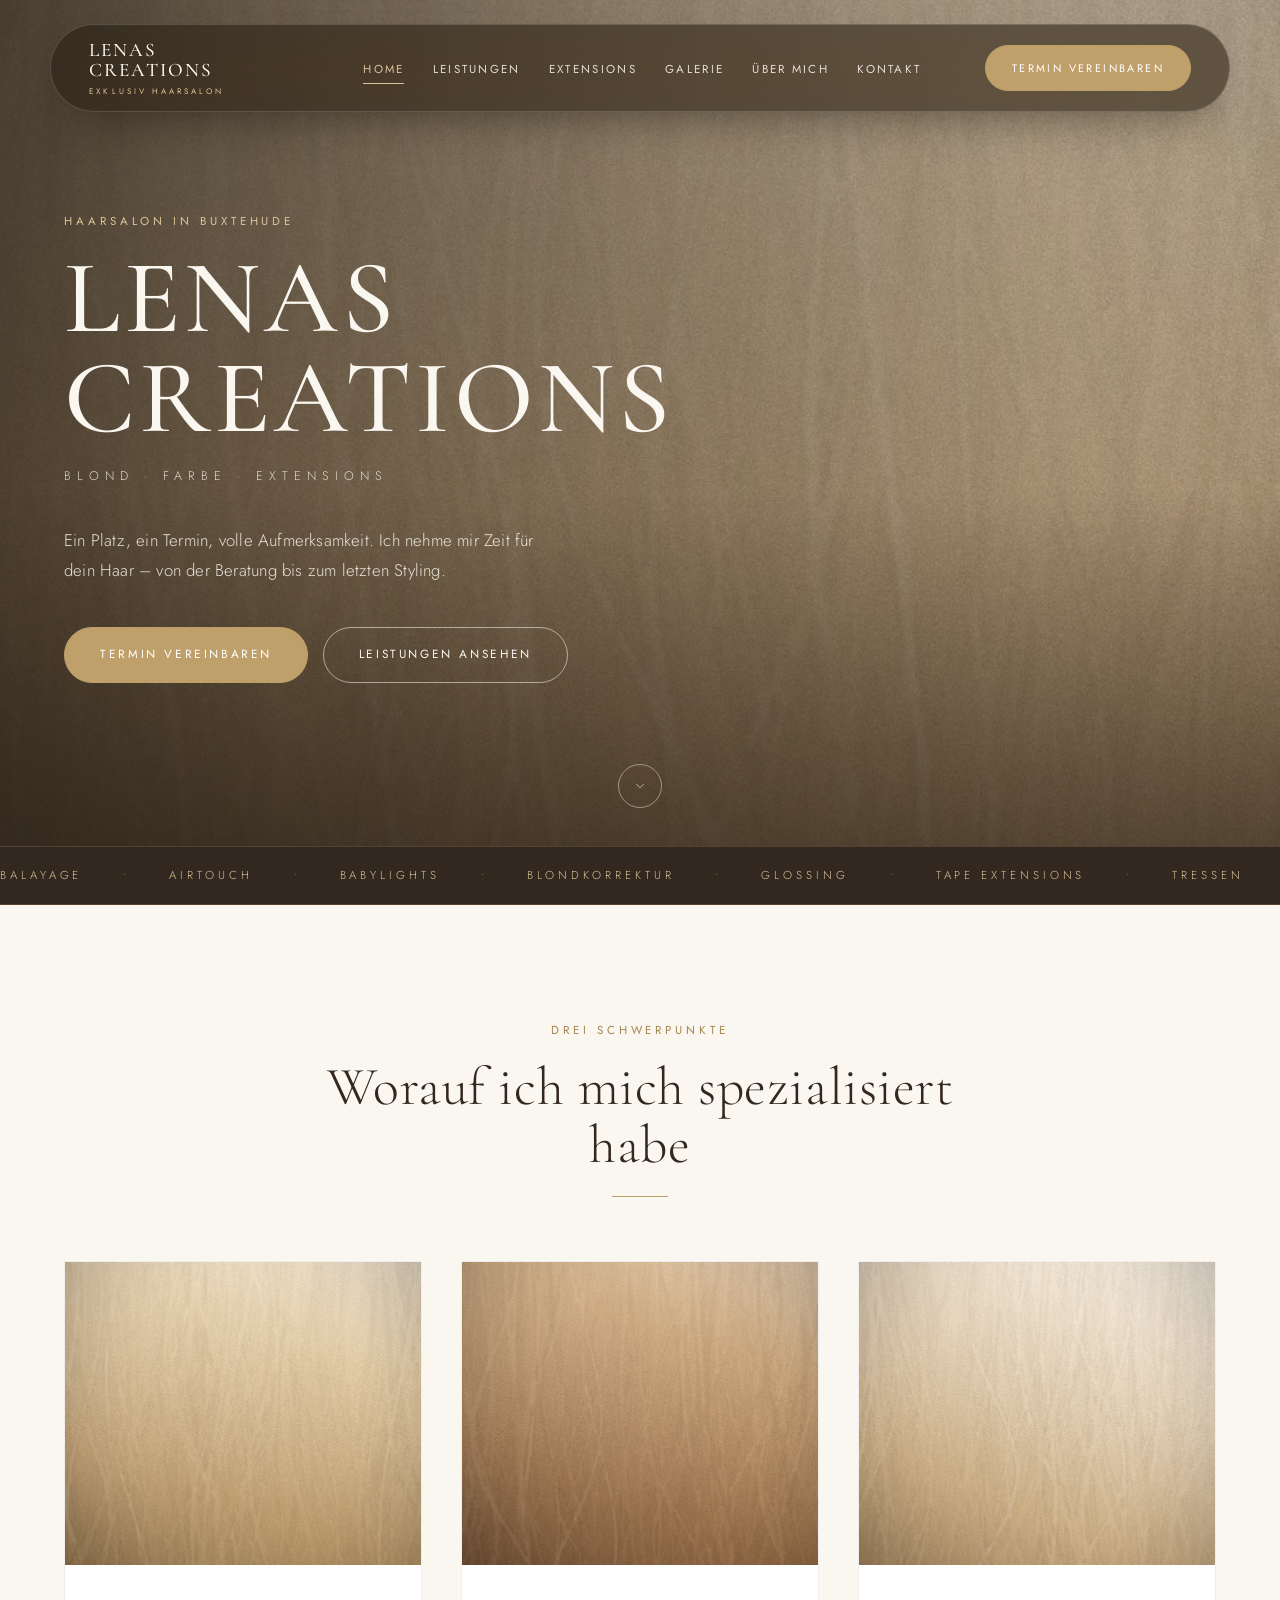
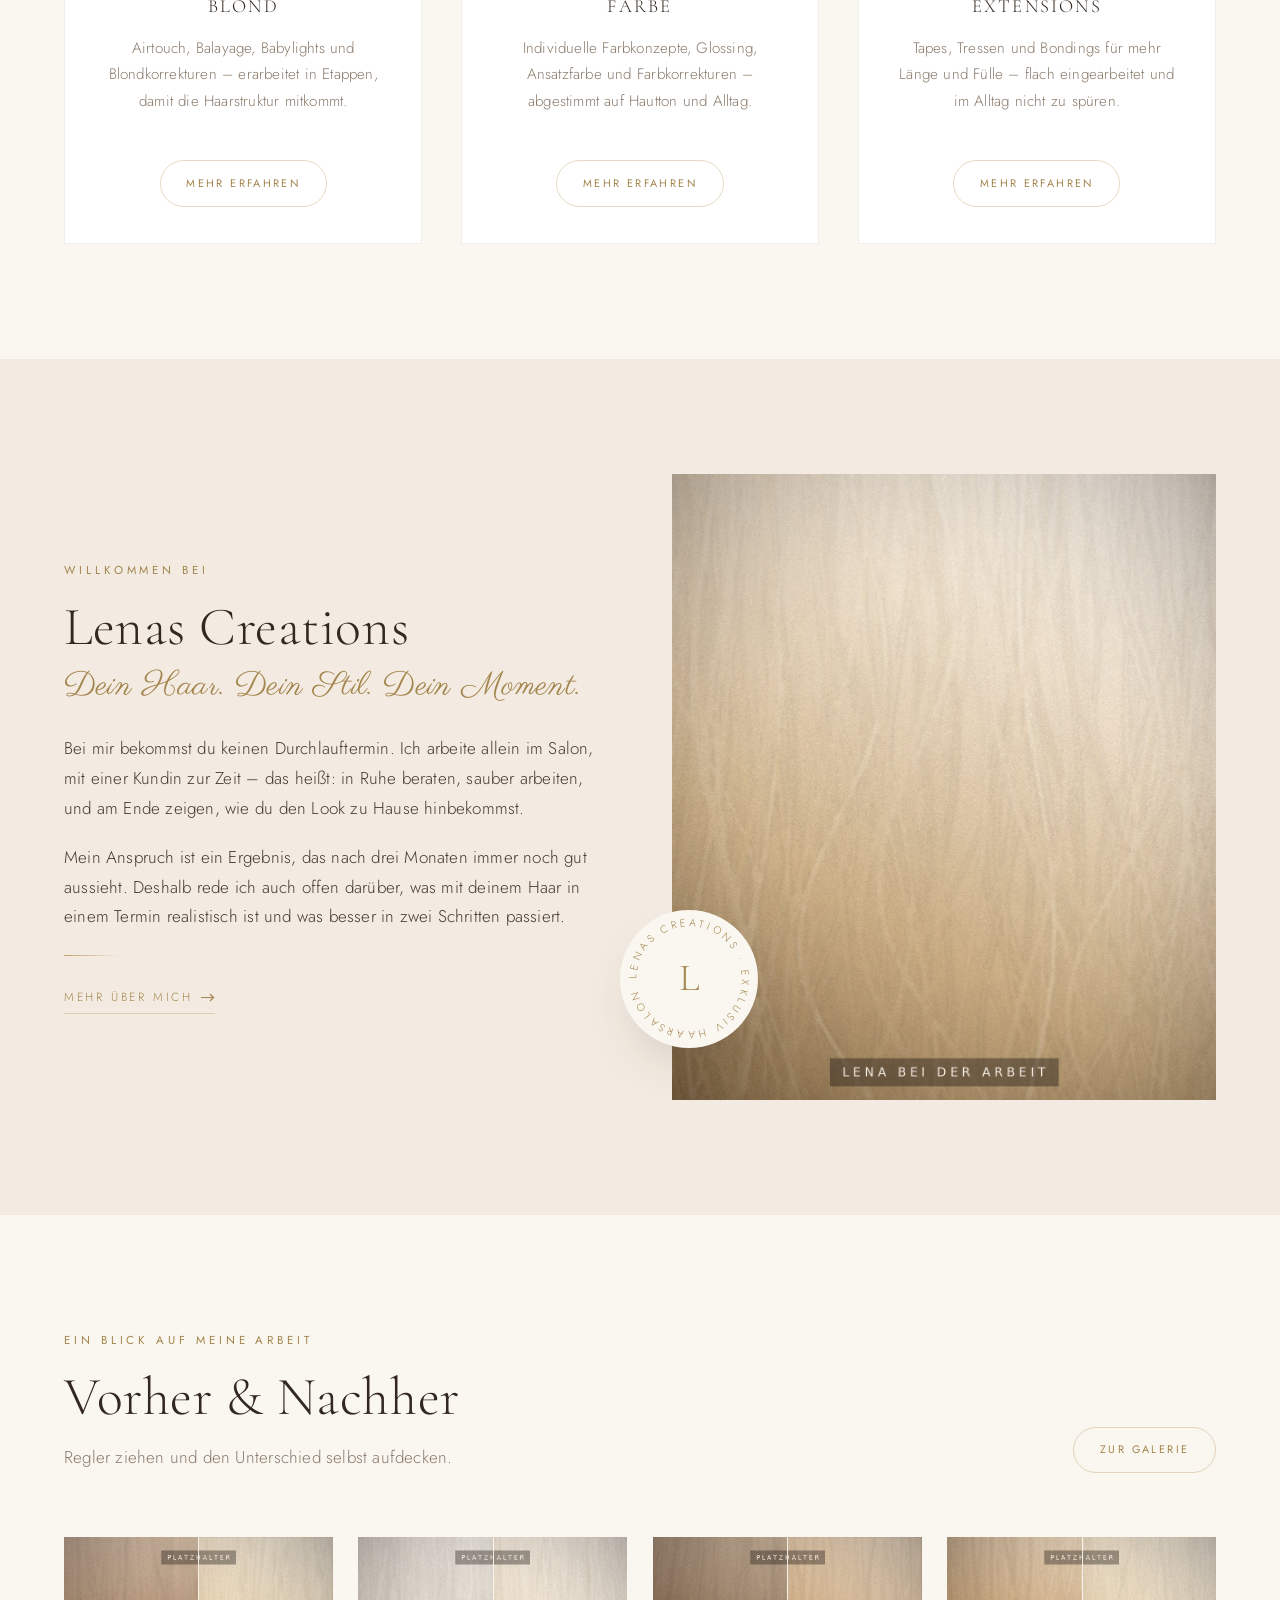
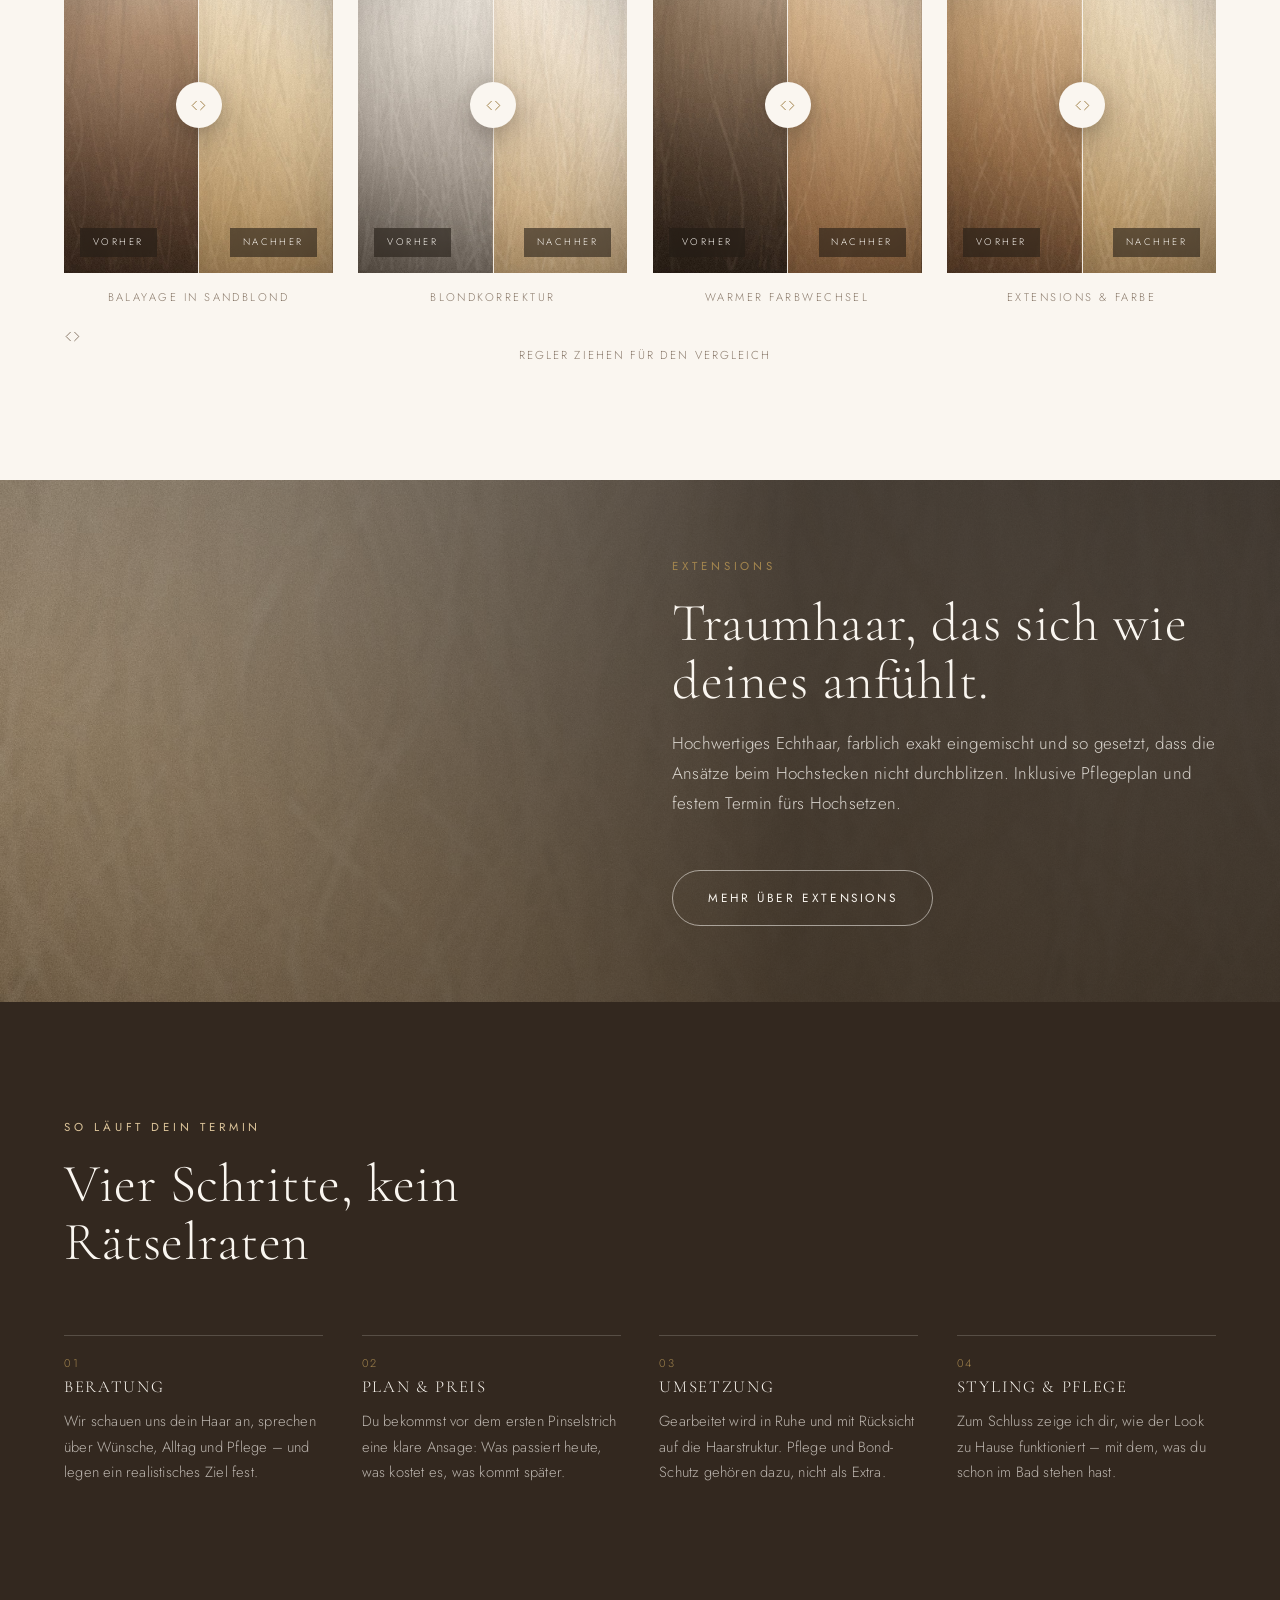
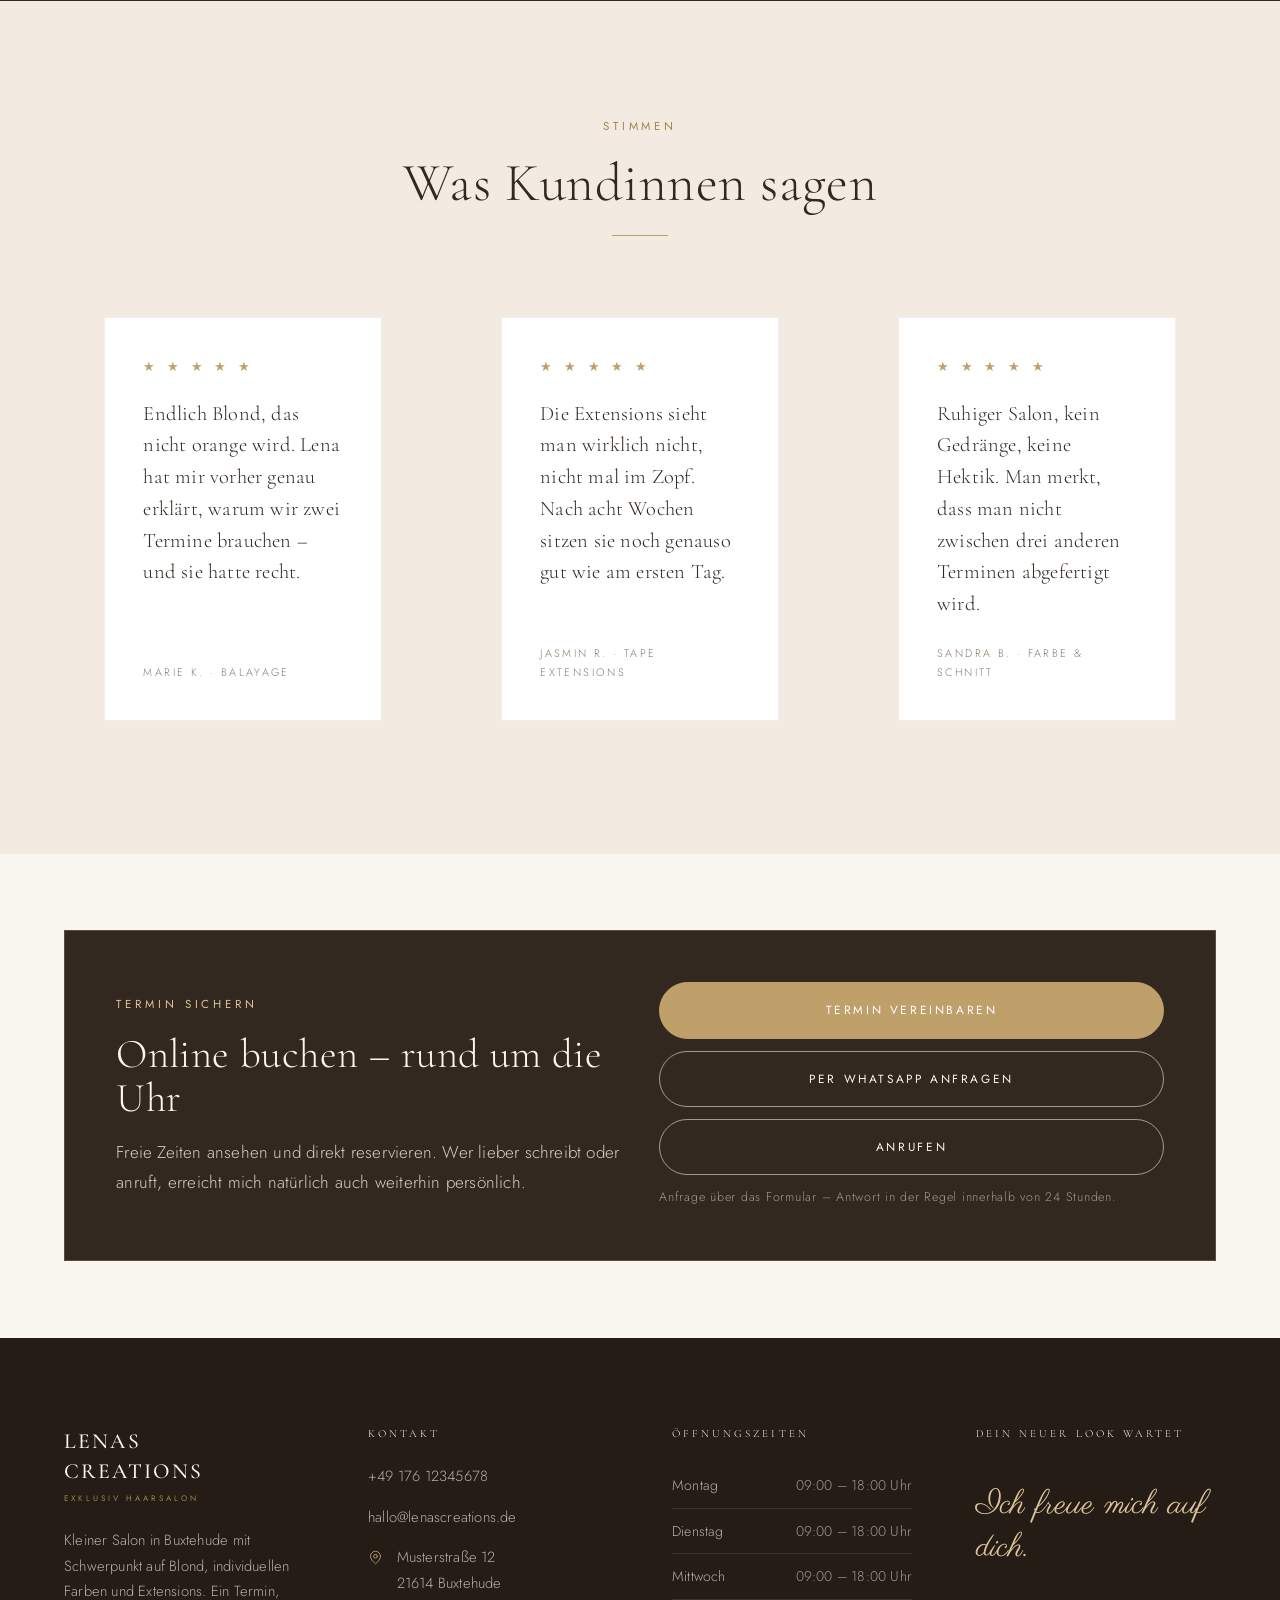
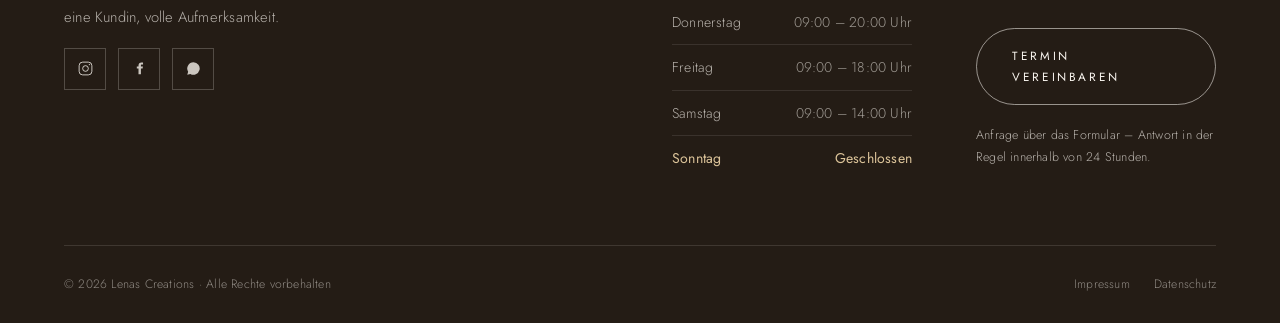
==== index.html @ 4dc98426 "Dateien ins Repo-Root verschieben fuer GitHub Pages Co-Authored-By: Claude Sonnet 5 <noreply@anthrop" ====
<!DOCTYPE html>
<html lang="de">
<head>
<meta charset="utf-8">
<meta name="viewport" content="width=device-width, initial-scale=1">
<title>Lenas Creations – Exklusiv Haarsalon in Buxtehude | Blond, Farbe & Extensions</title>
<meta name="description" content="Haarsalon in Buxtehude mit Schwerpunkt auf Blond, individuellen Farbkonzepten und Extensions. Ein Termin, eine Kundin, volle Aufmerksamkeit. Jetzt Termin sichern.">
<link rel="canonical" href="https://www.lenascreations.de/index.html">
<meta name="theme-color" content="#33281F">
<meta name="robots" content="index, follow">

<meta property="og:type" content="website">
<meta property="og:locale" content="de_DE">
<meta property="og:site_name" content="Lenas Creations">
<meta property="og:title" content="Lenas Creations – Exklusiv Haarsalon in Buxtehude | Blond, Farbe & Extensions">
<meta property="og:description" content="Haarsalon in Buxtehude mit Schwerpunkt auf Blond, individuellen Farbkonzepten und Extensions. Ein Termin, eine Kundin, volle Aufmerksamkeit. Jetzt Termin sichern.">
<meta property="og:url" content="https://www.lenascreations.de/index.html">
<meta property="og:image" content="https://www.lenascreations.de/images/og-image.jpg">
<meta name="twitter:card" content="summary_large_image">

<link rel="icon" href="favicon.svg" type="image/svg+xml">
<link rel="apple-touch-icon" href="favicon.svg">

<link rel="preload" href="fonts/cormorant-garamond-latin-300-normal.woff2" as="font" type="font/woff2" crossorigin>
<link rel="preload" href="fonts/jost-latin-300-normal.woff2" as="font" type="font/woff2" crossorigin>
<link rel="stylesheet" href="css/fonts.css">
<link rel="stylesheet" href="css/style.css">

<script type="application/ld+json">
{
  "@context": "https://schema.org",
  "@type": "HairSalon",
  "name": "Lenas Creations",
  "description": "Exklusiver Haarsalon in Buxtehude mit Schwerpunkt Blond, Farbe und Extensions.",
  "url": "https://www.lenascreations.de",
  "image": "https://www.lenascreations.de/images/og-image.jpg",
  "telephone": "+49 176 12345678",
  "email": "hallo@lenascreations.de",
  "priceRange": "€€",
  "currenciesAccepted": "EUR",
  "address": {
    "@type": "PostalAddress",
    "streetAddress": "Musterstraße 12",
    "postalCode": "21614",
    "addressLocality": "Buxtehude",
    "addressRegion": "Niedersachsen",
    "addressCountry": "DE"
  },
  "geo": { "@type": "GeoCoordinates", "latitude": 53.4667, "longitude": 9.7 },
  "areaServed": ["Buxtehude", "Stade", "Hamburg-Harburg", "Neu Wulmstorf", "Jork"],
  "openingHoursSpecification": [
    { "@type": "OpeningHoursSpecification", "dayOfWeek": ["Monday","Tuesday","Wednesday","Friday"], "opens": "09:00", "closes": "18:00" },
    { "@type": "OpeningHoursSpecification", "dayOfWeek": "Thursday", "opens": "09:00", "closes": "20:00" },
    { "@type": "OpeningHoursSpecification", "dayOfWeek": "Saturday", "opens": "09:00", "closes": "14:00" }
  ],
  "makesOffer": [
    { "@type": "Offer", "itemOffered": { "@type": "Service", "name": "Balayage & Airtouch" } },
    { "@type": "Offer", "itemOffered": { "@type": "Service", "name": "Individuelle Farbkonzepte" } },
    { "@type": "Offer", "itemOffered": { "@type": "Service", "name": "Haarverlängerung mit Extensions" } }
  ]
}
</script>
</head>
<body>
<a class="skip-link" href="#main">Zum Inhalt springen</a>

<header class="header">
  <div class="header__inner">
    <a class="brand" href="index.html" aria-label="Lenas Creations – zur Startseite">
      <span class="brand__mark">Lenas<br>Creations<span class="brand__sub">Exklusiv Haarsalon</span></span>
    </a>
    <nav class="nav" aria-label="Hauptmenü">
      <ul class="nav__list"><li><a class="nav__link" href="index.html" aria-current="page">Home</a></li><li><a class="nav__link" href="leistungen.html">Leistungen</a></li><li><a class="nav__link" href="extensions.html">Extensions</a></li><li><a class="nav__link" href="galerie.html">Galerie</a></li><li><a class="nav__link" href="ueber-mich.html">Über mich</a></li><li><a class="nav__link" href="kontakt.html">Kontakt</a></li></ul>
    </nav>
    <div class="header__cta"><a class="btn btn--sm" data-booking href="kontakt.html#termin"><span>Termin vereinbaren</span><svg class="btn__ext" viewBox="0 0 12 12" fill="none" stroke="currentColor" stroke-width="1.3" stroke-linecap="round" stroke-linejoin="round" aria-hidden="true"><path d="M4.5 1.5h6v6"/><path d="M10.5 1.5 5 7"/><path d="M9 8v2.5h-7.5V3H4"/></svg></a></div>
    <button class="burger" type="button" aria-label="Menü öffnen" aria-expanded="false" aria-controls="mobile-nav">
      <span></span><span></span><span></span>
    </button>
  </div>
</header>

<div class="mobile-nav" id="mobile-nav">
  <nav aria-label="Menü">
    <ul class="mobile-nav__list"><li><a href="index.html">Home</a></li><li><a href="leistungen.html">Leistungen</a></li><li><a href="extensions.html">Extensions</a></li><li><a href="galerie.html">Galerie</a></li><li><a href="ueber-mich.html">Über mich</a></li><li><a href="kontakt.html">Kontakt</a></li></ul>
  </nav>
  <div class="mobile-nav__foot">
    <a class="btn btn--block" data-booking href="kontakt.html#termin"><span>Termin vereinbaren</span><svg class="btn__ext" viewBox="0 0 12 12" fill="none" stroke="currentColor" stroke-width="1.3" stroke-linecap="round" stroke-linejoin="round" aria-hidden="true"><path d="M4.5 1.5h6v6"/><path d="M10.5 1.5 5 7"/><path d="M9 8v2.5h-7.5V3H4"/></svg></a>
    <a class="mobile-nav__meta" data-phone data-phone-text href="tel:"></a>
    <a class="mobile-nav__meta" data-mail data-mail-text href="mailto:"></a>
  </div>
</div>

<main id="main">

  <section class="hero">
    <div class="hero__media">
      <picture>
        <source media="(max-width: 700px)" srcset="images/hero-mobile.jpg">
        <img src="images/hero.jpg" alt="Blondiertes, gewelltes Haar im Salon von Lenas Creations" width="1920" height="1200" fetchpriority="high">
      </picture>
    </div>
    <div class="hero__inner">
      <div class="hero__body">
        <span class="eyebrow hero__eyebrow">Haarsalon in Buxtehude</span>
        <h1 class="hero__title"><span>Lenas</span><span>Creations</span></h1>
        <p class="hero__sub">Blond &middot; Farbe &middot; Extensions</p>
        <p class="hero__claim">
          Ein Platz, ein Termin, volle Aufmerksamkeit. Ich nehme mir Zeit für dein Haar –
          von der Beratung bis zum letzten Styling.
        </p>
        <div class="hero__actions">
          <a class="btn " data-booking href="kontakt.html#termin"><span>Termin vereinbaren</span><svg class="btn__ext" viewBox="0 0 12 12" fill="none" stroke="currentColor" stroke-width="1.3" stroke-linecap="round" stroke-linejoin="round" aria-hidden="true"><path d="M4.5 1.5h6v6"/><path d="M10.5 1.5 5 7"/><path d="M9 8v2.5h-7.5V3H4"/></svg></a>
          <a class="btn btn--light" href="leistungen.html">Leistungen ansehen</a>
        </div>
      </div>
    </div>
    <a class="hero__scroll" href="#leistungen" aria-label="Weiter zu den Leistungen"><svg width="14" height="14" viewBox="0 0 24 24" fill="none" stroke="currentColor" stroke-width="1.4" stroke-linecap="round" aria-hidden="true"><path d="m6 9 6 6 6-6"/></svg></a>
  </section>

  <div class="marquee" aria-hidden="true">
    <div class="marquee__track">
      <span>Balayage<i class="marquee__dot">&bull;</i>Airtouch<i class="marquee__dot">&bull;</i>Babylights<i class="marquee__dot">&bull;</i>Blondkorrektur<i class="marquee__dot">&bull;</i>Glossing<i class="marquee__dot">&bull;</i>Tape Extensions<i class="marquee__dot">&bull;</i>Tressen<i class="marquee__dot">&bull;</i>Bondings<i class="marquee__dot">&bull;</i>Olaplex<i class="marquee__dot">&bull;</i>Brautstyling<i class="marquee__dot">&bull;</i></span>
      <span>Balayage<i class="marquee__dot">&bull;</i>Airtouch<i class="marquee__dot">&bull;</i>Babylights<i class="marquee__dot">&bull;</i>Blondkorrektur<i class="marquee__dot">&bull;</i>Glossing<i class="marquee__dot">&bull;</i>Tape Extensions<i class="marquee__dot">&bull;</i>Tressen<i class="marquee__dot">&bull;</i>Bondings<i class="marquee__dot">&bull;</i>Olaplex<i class="marquee__dot">&bull;</i>Brautstyling<i class="marquee__dot">&bull;</i></span>
    </div>
  </div>

  <section class="section" id="leistungen">
    <div class="wrap">
      <div class="section-head section-head--center reveal">
        <span class="eyebrow">Drei Schwerpunkte</span>
        <h2>Worauf ich mich spezialisiert habe</h2>
        <hr class="rule rule--center">
      </div>

      <div class="service-grid">

        <article class="service-card reveal" data-delay="1">
          <div class="service-card__media">
            <img src="images/leistung-blond.jpg" alt="Blonde Balayage mit weichen Übergängen" loading="lazy" width="900" height="1100">
          </div>
          <div class="service-card__body">
            <h3>Blond</h3>
            <p>Airtouch, Balayage, Babylights und Blondkorrekturen – erarbeitet in Etappen, damit die Haarstruktur mitkommt.</p>
            <div class="service-card__foot"><a class="btn btn--outline btn--sm" href="leistungen.html#blond">Mehr erfahren</a></div>
          </div>
        </article>

        <article class="service-card reveal" data-delay="2">
          <div class="service-card__media">
            <img src="images/leistung-farbe.jpg" alt="Warme Haarfarbe in Karamelltönen" loading="lazy" width="900" height="1100">
          </div>
          <div class="service-card__body">
            <h3>Farbe</h3>
            <p>Individuelle Farbkonzepte, Glossing, Ansatzfarbe und Farbkorrekturen – abgestimmt auf Hautton und Alltag.</p>
            <div class="service-card__foot"><a class="btn btn--outline btn--sm" href="leistungen.html#farbe">Mehr erfahren</a></div>
          </div>
        </article>

        <article class="service-card reveal" data-delay="3">
          <div class="service-card__media">
            <img src="images/leistung-extensions.jpg" alt="Einarbeiten von Tape Extensions" loading="lazy" width="900" height="1100">
          </div>
          <div class="service-card__body">
            <h3>Extensions</h3>
            <p>Tapes, Tressen und Bondings für mehr Länge und Fülle – flach eingearbeitet und im Alltag nicht zu spüren.</p>
            <div class="service-card__foot"><a class="btn btn--outline btn--sm" href="extensions.html">Mehr erfahren</a></div>
          </div>
        </article>

      </div>
    </div>
  </section>

  <section class="section section--sand">
    <div class="wrap">
      <div class="split">
        <div class="split__body reveal">
          <span class="eyebrow">Willkommen bei</span>
          <h2>Lenas Creations</h2>
          <p class="script" style="margin:.6rem 0 1.6rem">Dein Haar. Dein Stil. Dein Moment.</p>
          <p>
            Bei mir bekommst du keinen Durchlauftermin. Ich arbeite allein im Salon, mit einer Kundin
            zur Zeit – das heißt: in Ruhe beraten, sauber arbeiten, und am Ende zeigen, wie du den
            Look zu Hause hinbekommst.
          </p>
          <p>
            Mein Anspruch ist ein Ergebnis, das nach drei Monaten immer noch gut aussieht.
            Deshalb rede ich auch offen darüber, was mit deinem Haar in einem Termin realistisch ist
            und was besser in zwei Schritten passiert.
          </p>
          <hr class="rule">
          <a class="link-arrow" href="ueber-mich.html">Mehr über mich <svg width="14" height="9" viewBox="0 0 14 9" fill="none" stroke="currentColor" stroke-width="1.2" aria-hidden="true"><path d="M0 4.5h12.5M9 1l3.5 3.5L9 8"/></svg></a>
        </div>

        <div class="split__media reveal" data-delay="2">
          <img src="images/lena-arbeit.jpg" alt="Lena föhnt das Haar einer Kundin im Salon" loading="lazy" width="1200" height="1400">
          <div class="seal" aria-hidden="true">
            <svg class="seal__ring" viewBox="0 0 100 100">
              <defs><path id="sealpath" d="M50,50 m-38,0 a38,38 0 1,1 76,0 a38,38 0 1,1 -76,0"/></defs>
              <text><textPath href="#sealpath" startOffset="0%">Lenas Creations &middot; Exklusiv Haarsalon &middot; Buxtehude &middot; </textPath></text>
            </svg>
            <span class="seal__letter">L</span>
          </div>
        </div>
      </div>
    </div>
  </section>

  <section class="section">
    <div class="wrap">
      <div class="section-head section-head--split reveal">
        <div>
          <span class="eyebrow">Ein Blick auf meine Arbeit</span>
          <h2>Vorher &amp; Nachher</h2>
          <p style="margin-top:1.1rem;color:var(--muted)">
            Regler ziehen und den Unterschied selbst aufdecken.
          </p>
        </div>
        <a class="btn btn--outline btn--sm" href="galerie.html">Zur Galerie</a>
      </div>

      <div class="compare-strip reveal" data-delay="1">
        
<div>
  <div class="compare" style="--pos:50%">
    <img src="images/ba-1-vorher.jpg" alt="Balayage in Sandblond – Haar vor der Behandlung" loading="lazy" width="900" height="1100">
    <img class="compare__after" src="images/ba-1-nachher.jpg" alt="Balayage in Sandblond – Ergebnis nach der Behandlung" loading="lazy" width="900" height="1100">
    <span class="compare__tag compare__tag--before">Vorher</span>
    <span class="compare__tag compare__tag--after">Nachher</span>
    <span class="compare__handle"><span class="compare__knob"><svg width="17" height="17" viewBox="0 0 24 24" fill="none" stroke="currentColor" stroke-width="1.4" stroke-linecap="round" stroke-linejoin="round" aria-hidden="true"><path d="m9 6-6 6 6 6M15 6l6 6-6 6"/></svg></span></span>
    <label class="visually-hidden" for="cmp1">Vergleich Balayage in Sandblond</label>
    <input class="compare__range visually-hidden" id="cmp1" type="range" min="0" max="100" value="50">
  </div>
  <p class="compare__caption">Balayage in Sandblond</p>
</div>

<div>
  <div class="compare" style="--pos:50%">
    <img src="images/ba-2-vorher.jpg" alt="Blondkorrektur – Haar vor der Behandlung" loading="lazy" width="900" height="1100">
    <img class="compare__after" src="images/ba-2-nachher.jpg" alt="Blondkorrektur – Ergebnis nach der Behandlung" loading="lazy" width="900" height="1100">
    <span class="compare__tag compare__tag--before">Vorher</span>
    <span class="compare__tag compare__tag--after">Nachher</span>
    <span class="compare__handle"><span class="compare__knob"><svg width="17" height="17" viewBox="0 0 24 24" fill="none" stroke="currentColor" stroke-width="1.4" stroke-linecap="round" stroke-linejoin="round" aria-hidden="true"><path d="m9 6-6 6 6 6M15 6l6 6-6 6"/></svg></span></span>
    <label class="visually-hidden" for="cmp2">Vergleich Blondkorrektur</label>
    <input class="compare__range visually-hidden" id="cmp2" type="range" min="0" max="100" value="50">
  </div>
  <p class="compare__caption">Blondkorrektur</p>
</div>

<div>
  <div class="compare" style="--pos:50%">
    <img src="images/ba-3-vorher.jpg" alt="Warmer Farbwechsel – Haar vor der Behandlung" loading="lazy" width="900" height="1100">
    <img class="compare__after" src="images/ba-3-nachher.jpg" alt="Warmer Farbwechsel – Ergebnis nach der Behandlung" loading="lazy" width="900" height="1100">
    <span class="compare__tag compare__tag--before">Vorher</span>
    <span class="compare__tag compare__tag--after">Nachher</span>
    <span class="compare__handle"><span class="compare__knob"><svg width="17" height="17" viewBox="0 0 24 24" fill="none" stroke="currentColor" stroke-width="1.4" stroke-linecap="round" stroke-linejoin="round" aria-hidden="true"><path d="m9 6-6 6 6 6M15 6l6 6-6 6"/></svg></span></span>
    <label class="visually-hidden" for="cmp3">Vergleich Warmer Farbwechsel</label>
    <input class="compare__range visually-hidden" id="cmp3" type="range" min="0" max="100" value="50">
  </div>
  <p class="compare__caption">Warmer Farbwechsel</p>
</div>

<div>
  <div class="compare" style="--pos:50%">
    <img src="images/ba-4-vorher.jpg" alt="Extensions &amp; Farbe – Haar vor der Behandlung" loading="lazy" width="900" height="1100">
    <img class="compare__after" src="images/ba-4-nachher.jpg" alt="Extensions &amp; Farbe – Ergebnis nach der Behandlung" loading="lazy" width="900" height="1100">
    <span class="compare__tag compare__tag--before">Vorher</span>
    <span class="compare__tag compare__tag--after">Nachher</span>
    <span class="compare__handle"><span class="compare__knob"><svg width="17" height="17" viewBox="0 0 24 24" fill="none" stroke="currentColor" stroke-width="1.4" stroke-linecap="round" stroke-linejoin="round" aria-hidden="true"><path d="m9 6-6 6 6 6M15 6l6 6-6 6"/></svg></span></span>
    <label class="visually-hidden" for="cmp4">Vergleich Extensions &amp; Farbe</label>
    <input class="compare__range visually-hidden" id="cmp4" type="range" min="0" max="100" value="50">
  </div>
  <p class="compare__caption">Extensions &amp; Farbe</p>
</div>

      </div>

      <p class="compare-hint"><svg width="17" height="17" viewBox="0 0 24 24" fill="none" stroke="currentColor" stroke-width="1.4" stroke-linecap="round" stroke-linejoin="round" aria-hidden="true"><path d="m9 6-6 6 6 6M15 6l6 6-6 6"/></svg> &nbsp; Regler ziehen für den Vergleich</p>
    </div>
  </section>

  <section class="band">
    <div class="band__media">
      <img src="images/extensions-hero.jpg" alt="Detailaufnahme beim Einarbeiten von Extensions" loading="lazy" width="1600" height="1000">
    </div>
    <div class="band__inner">
      <div class="band__body reveal">
        <span class="eyebrow">Extensions</span>
        <h2>Traumhaar, das sich wie deines anfühlt.</h2>
        <p>
          Hochwertiges Echthaar, farblich exakt eingemischt und so gesetzt, dass die Ansätze
          beim Hochstecken nicht durchblitzen. Inklusive Pflegeplan und festem Termin fürs Hochsetzen.
        </p>
        <a class="btn btn--light" href="extensions.html">Mehr über Extensions</a>
      </div>
    </div>
  </section>

  <section class="section section--dark">
    <div class="wrap">
      <div class="section-head reveal">
        <span class="eyebrow">So läuft dein Termin</span>
        <h2>Vier Schritte, kein Rätselraten</h2>
      </div>
      <div class="steps">
        <div class="step reveal" data-delay="1">
          <h4>Beratung</h4>
          <p>Wir schauen uns dein Haar an, sprechen über Wünsche, Alltag und Pflege – und legen ein realistisches Ziel fest.</p>
        </div>
        <div class="step reveal" data-delay="2">
          <h4>Plan &amp; Preis</h4>
          <p>Du bekommst vor dem ersten Pinselstrich eine klare Ansage: Was passiert heute, was kostet es, was kommt später.</p>
        </div>
        <div class="step reveal" data-delay="3">
          <h4>Umsetzung</h4>
          <p>Gearbeitet wird in Ruhe und mit Rücksicht auf die Haarstruktur. Pflege und Bond-Schutz gehören dazu, nicht als Extra.</p>
        </div>
        <div class="step reveal" data-delay="4">
          <h4>Styling &amp; Pflege</h4>
          <p>Zum Schluss zeige ich dir, wie der Look zu Hause funktioniert – mit dem, was du schon im Bad stehen hast.</p>
        </div>
      </div>
    </div>
  </section>

  <section class="section section--sand">
    <div class="wrap">
      <div class="section-head section-head--center reveal">
        <span class="eyebrow">Stimmen</span>
        <h2>Was Kundinnen sagen</h2>
        <hr class="rule rule--center">
      </div>
      <div class="quotes">
        <figure class="quote reveal" data-delay="1">
          <div class="quote__stars" aria-label="5 von 5 Sternen">&#9733; &#9733; &#9733; &#9733; &#9733;</div>
          <blockquote><p>Endlich Blond, das nicht orange wird. Lena hat mir vorher genau erklärt, warum wir zwei Termine brauchen – und sie hatte recht.</p></blockquote>
          <figcaption class="quote__by">Marie K. &middot; Balayage</figcaption>
        </figure>
        <figure class="quote reveal" data-delay="2">
          <div class="quote__stars" aria-label="5 von 5 Sternen">&#9733; &#9733; &#9733; &#9733; &#9733;</div>
          <blockquote><p>Die Extensions sieht man wirklich nicht, nicht mal im Zopf. Nach acht Wochen sitzen sie noch genauso gut wie am ersten Tag.</p></blockquote>
          <figcaption class="quote__by">Jasmin R. &middot; Tape Extensions</figcaption>
        </figure>
        <figure class="quote reveal" data-delay="3">
          <div class="quote__stars" aria-label="5 von 5 Sternen">&#9733; &#9733; &#9733; &#9733; &#9733;</div>
          <blockquote><p>Ruhiger Salon, kein Gedränge, keine Hektik. Man merkt, dass man nicht zwischen drei anderen Terminen abgefertigt wird.</p></blockquote>
          <figcaption class="quote__by">Sandra B. &middot; Farbe &amp; Schnitt</figcaption>
        </figure>
      </div>
    </div>
  </section>

  <section class="section section--tight">
    <div class="wrap">
      <div class="booking-panel reveal">
        <div>
          <span class="eyebrow">Termin sichern</span>
          <h2 style="font-size:clamp(1.8rem,3.2vw,2.6rem)">Online buchen – rund um die Uhr</h2>
          <p style="margin-top:1.1rem">
            Freie Zeiten ansehen und direkt reservieren. Wer lieber schreibt oder anruft,
            erreicht mich natürlich auch weiterhin persönlich.
          </p>
        </div>
        <div class="booking-panel__actions">
          <a class="btn btn--block" data-booking href="kontakt.html#termin"><span>Termin vereinbaren</span><svg class="btn__ext" viewBox="0 0 12 12" fill="none" stroke="currentColor" stroke-width="1.3" stroke-linecap="round" stroke-linejoin="round" aria-hidden="true"><path d="M4.5 1.5h6v6"/><path d="M10.5 1.5 5 7"/><path d="M9 8v2.5h-7.5V3H4"/></svg></a>
          <a class="btn btn--light btn--block" data-whatsapp href="#">Per WhatsApp anfragen</a>
          <a class="btn btn--light btn--block" data-phone href="tel:">Anrufen</a>
          <span class="booking-panel__meta" data-booking-note></span>
        </div>
      </div>
    </div>
  </section>

</main>

<footer class="footer">
  <div class="wrap">
    <div class="footer__grid">

      <div>
        <span class="brand__mark" style="font-size:1.35rem">Lenas<br>Creations<span class="brand__sub">Exklusiv Haarsalon</span></span>
        <p style="margin-top:1.6rem;font-size:.92rem;max-width:20rem">
          Kleiner Salon in Buxtehude mit Schwerpunkt auf Blond, individuellen Farben und Extensions.
          Ein Termin, eine Kundin, volle Aufmerksamkeit.
        </p>
        <div class="socials">
          <a data-instagram href="#" aria-label="Instagram" target="_blank" rel="noopener"><svg width="17" height="17" viewBox="0 0 24 24" fill="none" stroke="currentColor" stroke-width="1.4" aria-hidden="true"><rect x="3" y="3" width="18" height="18" rx="5"/><circle cx="12" cy="12" r="4"/><circle cx="17.5" cy="6.5" r="1" fill="currentColor" stroke="none"/></svg></a>
          <a data-facebook href="#" aria-label="Facebook" target="_blank" rel="noopener"><svg width="17" height="17" viewBox="0 0 24 24" fill="currentColor" aria-hidden="true"><path d="M14 9V7.5c0-.7.2-1.1 1.2-1.1H17V3.6A17 17 0 0 0 14.7 3.5C12.2 3.5 10.6 5 10.6 7.7V9H8.2v3h2.4v8h3.4v-8h2.4l.4-3H14z"/></svg></a>
          <a data-whatsapp href="#" aria-label="WhatsApp"><svg width="15" height="15" viewBox="0 0 24 24" fill="currentColor" aria-hidden="true"><path d="M17.5 14.4c-.3-.2-1.7-.9-2-1-.3-.1-.5-.1-.7.2l-.9 1.1c-.2.2-.3.2-.6.1a8 8 0 0 1-2.4-1.5 9 9 0 0 1-1.6-2.1c-.2-.3 0-.5.1-.6l.5-.6c.1-.2.2-.3.3-.5v-.5l-1-2.3c-.2-.6-.5-.5-.7-.5h-.6c-.2 0-.5.1-.8.4-.3.3-1 1-1 2.5s1.1 2.9 1.2 3.1c.2.2 2.2 3.3 5.3 4.6 2.6 1.1 3.2.9 3.7.8.6 0 1.7-.7 2-1.4.2-.7.2-1.3.2-1.4-.1-.2-.3-.2-.6-.4zM12 2a10 10 0 0 0-8.6 15.1L2 22l5-1.3A10 10 0 1 0 12 2z"/></svg></a>
        </div>
      </div>

      <div>
        <h4 class="footer__title">Kontakt</h4>
        <address class="footer__contact">
          <a data-phone data-phone-text href="tel:"><svg width="15" height="15" viewBox="0 0 24 24" fill="none" stroke="currentColor" stroke-width="1.4" stroke-linecap="round" stroke-linejoin="round" aria-hidden="true"><path d="M22 16.9v3a2 2 0 0 1-2.2 2 19.8 19.8 0 0 1-8.6-3.1 19.5 19.5 0 0 1-6-6A19.8 19.8 0 0 1 2.1 4.2 2 2 0 0 1 4.1 2h3a2 2 0 0 1 2 1.7c.1 1 .4 1.9.7 2.8a2 2 0 0 1-.4 2.1L8.1 9.9a16 16 0 0 0 6 6l1.3-1.3a2 2 0 0 1 2.1-.4c.9.3 1.8.6 2.8.7a2 2 0 0 1 1.7 2z"/></svg></a>
          <a data-mail data-mail-text href="mailto:"><svg width="15" height="15" viewBox="0 0 24 24" fill="none" stroke="currentColor" stroke-width="1.4" stroke-linecap="round" stroke-linejoin="round" aria-hidden="true"><rect x="2" y="4" width="20" height="16" rx="2"/><path d="m2 7 10 6 10-6"/></svg></a>
          <span><svg width="15" height="15" viewBox="0 0 24 24" fill="none" stroke="currentColor" stroke-width="1.4" stroke-linecap="round" stroke-linejoin="round" aria-hidden="true"><path d="M20 10c0 6-8 12-8 12s-8-6-8-12a8 8 0 0 1 16 0z"/><circle cx="12" cy="10" r="3"/></svg><span data-address></span></span>
        </address>
      </div>

      <div>
        <h4 class="footer__title">Öffnungszeiten</h4>
        <ul class="hours" data-hours></ul>
      </div>

      <div class="footer__cta">
        <h4 class="footer__title">Dein neuer Look wartet</h4>
        <p class="script">Ich freue mich auf dich.</p>
        <a class="btn btn--light" data-booking href="kontakt.html#termin"><span>Termin vereinbaren</span><svg class="btn__ext" viewBox="0 0 12 12" fill="none" stroke="currentColor" stroke-width="1.3" stroke-linecap="round" stroke-linejoin="round" aria-hidden="true"><path d="M4.5 1.5h6v6"/><path d="M10.5 1.5 5 7"/><path d="M9 8v2.5h-7.5V3H4"/></svg></a>
        <span class="footer__contact" style="font-size:.78rem" data-booking-note></span>
      </div>

    </div>

    <div class="footer__bottom">
      <span>© <span data-year>2026</span> Lenas Creations · Alle Rechte vorbehalten</span>
      <nav aria-label="Rechtliches">
        <a href="impressum.html">Impressum</a>
        <a href="datenschutz.html">Datenschutz</a>
      </nav>
    </div>
  </div>
</footer>

<div class="action-bar">
  <a data-phone href="tel:"><svg width="15" height="15" viewBox="0 0 24 24" fill="none" stroke="currentColor" stroke-width="1.4" stroke-linecap="round" stroke-linejoin="round" aria-hidden="true"><path d="M22 16.9v3a2 2 0 0 1-2.2 2 19.8 19.8 0 0 1-8.6-3.1 19.5 19.5 0 0 1-6-6A19.8 19.8 0 0 1 2.1 4.2 2 2 0 0 1 4.1 2h3a2 2 0 0 1 2 1.7c.1 1 .4 1.9.7 2.8a2 2 0 0 1-.4 2.1L8.1 9.9a16 16 0 0 0 6 6l1.3-1.3a2 2 0 0 1 2.1-.4c.9.3 1.8.6 2.8.7a2 2 0 0 1 1.7 2z"/></svg><span>Anrufen</span></a>
  <a data-whatsapp href="#"><svg width="15" height="15" viewBox="0 0 24 24" fill="currentColor" aria-hidden="true"><path d="M17.5 14.4c-.3-.2-1.7-.9-2-1-.3-.1-.5-.1-.7.2l-.9 1.1c-.2.2-.3.2-.6.1a8 8 0 0 1-2.4-1.5 9 9 0 0 1-1.6-2.1c-.2-.3 0-.5.1-.6l.5-.6c.1-.2.2-.3.3-.5v-.5l-1-2.3c-.2-.6-.5-.5-.7-.5h-.6c-.2 0-.5.1-.8.4-.3.3-1 1-1 2.5s1.1 2.9 1.2 3.1c.2.2 2.2 3.3 5.3 4.6 2.6 1.1 3.2.9 3.7.8.6 0 1.7-.7 2-1.4.2-.7.2-1.3.2-1.4-.1-.2-.3-.2-.6-.4zM12 2a10 10 0 0 0-8.6 15.1L2 22l5-1.3A10 10 0 1 0 12 2z"/></svg><span>WhatsApp</span></a>
  <a class="is-primary" data-booking href="kontakt.html#termin"><svg width="15" height="15" viewBox="0 0 24 24" fill="none" stroke="currentColor" stroke-width="1.4" stroke-linecap="round" aria-hidden="true"><rect x="3" y="5" width="18" height="16" rx="2"/><path d="M3 10h18M8 3v4M16 3v4"/></svg><span>Termin</span></a>
</div>

<script src="js/config.js"></script>
<script src="js/main.js"></script>
</body>
</html>
---- css/fonts.css ----
/* ==========================================================================
   Lokal eingebundene Schriftarten
   Die Dateien liegen im Ordner /fonts. Es werden KEINE Google-Server
   angesprochen – dadurch ist die Website DSGVO-seitig unbedenklich und lädt
   spürbar schneller.
   Lizenz: SIL Open Font License 1.1 (kommerzielle Nutzung erlaubt).
   ========================================================================== */

/* --- Cormorant Garamond · Überschriften ---------------------------------- */
@font-face {
  font-family: "Cormorant Garamond";
  font-style: normal;
  font-weight: 300;
  font-display: swap;
  src: url("../fonts/cormorant-garamond-latin-300-normal.woff2") format("woff2");
  unicode-range: U+0000-00FF, U+0131, U+0152-0153, U+02BB-02BC, U+02C6, U+02DA,
                 U+02DC, U+2000-206F, U+2074, U+20AC, U+2122, U+2191, U+2193,
                 U+2212, U+2215, U+FEFF, U+FFFD;
}
@font-face {
  font-family: "Cormorant Garamond";
  font-style: normal;
  font-weight: 400;
  font-display: swap;
  src: url("../fonts/cormorant-garamond-latin-400-normal.woff2") format("woff2");
  unicode-range: U+0000-00FF, U+0131, U+0152-0153, U+02BB-02BC, U+02C6, U+02DA,
                 U+02DC, U+2000-206F, U+2074, U+20AC, U+2122, U+2191, U+2193,
                 U+2212, U+2215, U+FEFF, U+FFFD;
}
@font-face {
  font-family: "Cormorant Garamond";
  font-style: normal;
  font-weight: 500;
  font-display: swap;
  src: url("../fonts/cormorant-garamond-latin-500-normal.woff2") format("woff2");
  unicode-range: U+0000-00FF, U+0131, U+0152-0153, U+02BB-02BC, U+02C6, U+02DA,
                 U+02DC, U+2000-206F, U+2074, U+20AC, U+2122, U+2191, U+2193,
                 U+2212, U+2215, U+FEFF, U+FFFD;
}

/* --- Jost · Fließtext, Navigation, Buttons ------------------------------- */
@font-face {
  font-family: "Jost";
  font-style: normal;
  font-weight: 200;
  font-display: swap;
  src: url("../fonts/jost-latin-200-normal.woff2") format("woff2");
  unicode-range: U+0000-00FF, U+0131, U+0152-0153, U+02BB-02BC, U+02C6, U+02DA,
                 U+02DC, U+2000-206F, U+2074, U+20AC, U+2122, U+2191, U+2193,
                 U+2212, U+2215, U+FEFF, U+FFFD;
}
@font-face {
  font-family: "Jost";
  font-style: normal;
  font-weight: 300;
  font-display: swap;
  src: url("../fonts/jost-latin-300-normal.woff2") format("woff2");
  unicode-range: U+0000-00FF, U+0131, U+0152-0153, U+02BB-02BC, U+02C6, U+02DA,
                 U+02DC, U+2000-206F, U+2074, U+20AC, U+2122, U+2191, U+2193,
                 U+2212, U+2215, U+FEFF, U+FFFD;
}
@font-face {
  font-family: "Jost";
  font-style: normal;
  font-weight: 400;
  font-display: swap;
  src: url("../fonts/jost-latin-400-normal.woff2") format("woff2");
  unicode-range: U+0000-00FF, U+0131, U+0152-0153, U+02BB-02BC, U+02C6, U+02DA,
                 U+02DC, U+2000-206F, U+2074, U+20AC, U+2122, U+2191, U+2193,
                 U+2212, U+2215, U+FEFF, U+FFFD;
}

/* --- Parisienne · Handschrift-Akzent ------------------------------------- */
@font-face {
  font-family: "Parisienne";
  font-style: normal;
  font-weight: 400;
  font-display: swap;
  src: url("../fonts/parisienne-latin-400-normal.woff2") format("woff2");
  unicode-range: U+0000-00FF, U+0131, U+0152-0153, U+02BB-02BC, U+02C6, U+02DA,
                 U+02DC, U+2000-206F, U+2074, U+20AC, U+2122, U+2191, U+2193,
                 U+2212, U+2215, U+FEFF, U+FFFD;
}
---- css/style.css ----
/* ==========================================================================
   LENAS CREATIONS – Exklusiv Haarsalon
   Stylesheet · Version 1.0
   Aufbau:  1 Tokens · 2 Reset · 3 Typografie · 4 Buttons · 5 Header
            6 Hero · 7 Sektionen · 8 Komponenten · 9 Footer · 10 Responsive
   ========================================================================== */

/* ---------- 1 · TOKENS --------------------------------------------------- */
:root {
  /* Farben */
  --cream:        #FAF6F0;
  --cream-deep:   #F3EBE1;
  --sand:         #E9DCCA;
  --sand-deep:    #DCCAB2;
  --gold:         #C0A06A;
  --gold-light:   #DCC49A;
  --gold-deep:    #A3854E;
  --espresso:     #33281F;
  --espresso-deep:#241C15;
  --ink:          #463A30;
  --muted:        #8B7B6C;
  --white:        #FFFFFF;

  --line:         rgba(51, 40, 31, .14);
  --line-soft:    rgba(51, 40, 31, .08);
  --line-gold:    rgba(192, 160, 106, .40);

  /* Typo */
  --display: "Cormorant Garamond", "Times New Roman", serif;
  --body:    "Jost", "Helvetica Neue", Arial, sans-serif;
  --script:  "Parisienne", "Snell Roundhand", cursive;

  /* Raster */
  --wrap:    1280px;
  --wrap-sm: 940px;
  --gutter:  clamp(1.25rem, 5vw, 4rem);
  --section: clamp(4.5rem, 9vw, 8.5rem);

  /* Bewegung */
  --ease:  cubic-bezier(.22, .61, .36, 1);
  --slow:  .8s var(--ease);
  --fast:  .32s var(--ease);

  --shadow-soft: 0 24px 60px -32px rgba(51, 40, 31, .38);
  --shadow-card: 0 32px 80px -44px rgba(51, 40, 31, .55);
}

/* ---------- 2 · RESET --------------------------------------------------- */
*, *::before, *::after { box-sizing: border-box; }

html {
  -webkit-text-size-adjust: 100%;
  scroll-behavior: smooth;
  scroll-padding-top: 96px;
}

body {
  margin: 0;
  background: var(--cream);
  color: var(--ink);
  font-family: var(--body);
  font-size: clamp(.95rem, .35vw + .86rem, 1.0625rem);
  font-weight: 300;
  line-height: 1.75;
  letter-spacing: .012em;
  -webkit-font-smoothing: antialiased;
  overflow-x: hidden;
}

body.is-locked { overflow: hidden; }

img, svg { display: block; max-width: 100%; }
img { height: auto; }

a { color: inherit; text-decoration: none; }

button, input, select, textarea { font: inherit; color: inherit; }

:focus-visible {
  outline: 2px solid var(--gold-deep);
  outline-offset: 3px;
  border-radius: 2px;
}

::selection { background: var(--gold-light); color: var(--espresso-deep); }

.skip-link {
  position: absolute; left: 50%; top: -100px; transform: translateX(-50%);
  z-index: 999; background: var(--espresso); color: var(--cream);
  padding: .75rem 1.5rem; font-size: .8rem; letter-spacing: .18em;
  text-transform: uppercase; transition: top var(--fast);
}
.skip-link:focus { top: .75rem; }

.visually-hidden {
  position: absolute !important; width: 1px; height: 1px;
  padding: 0; margin: -1px; overflow: hidden;
  clip: rect(0 0 0 0); white-space: nowrap; border: 0;
}

/* ---------- 3 · TYPOGRAFIE ---------------------------------------------- */
h1, h2, h3, h4 {
  font-family: var(--display);
  font-weight: 300;
  line-height: 1.08;
  margin: 0;
  color: var(--espresso);
  letter-spacing: .01em;
}

h1 { font-size: clamp(2.75rem, 7vw, 5.5rem); }
h2 { font-size: clamp(2rem, 4.2vw, 3.375rem); }
h3 { font-size: clamp(1.35rem, 1.8vw, 1.75rem); }
h4 { font-size: clamp(1.1rem, 1.2vw, 1.3rem); }

p { margin: 0 0 1.15em; }
p:last-child { margin-bottom: 0; }

.eyebrow {
  display: block;
  font-family: var(--body);
  font-size: .72rem;
  font-weight: 400;
  letter-spacing: .34em;
  text-transform: uppercase;
  color: var(--gold-deep);
  margin: 0 0 1.1rem;
}

.script {
  font-family: var(--script);
  font-size: clamp(1.6rem, 2.6vw, 2.25rem);
  color: var(--gold-deep);
  line-height: 1.3;
  font-weight: 400;
}

.lead {
  font-size: clamp(1.05rem, .5vw + .95rem, 1.25rem);
  line-height: 1.72;
  color: var(--ink);
}

.tracked {
  letter-spacing: .28em;
  text-transform: uppercase;
  font-size: .74rem;
  font-weight: 400;
}

/* Goldener Trennstrich unter Überschriften */
.rule {
  width: 56px; height: 1px; border: 0; margin: 1.4rem 0 1.6rem;
  background: linear-gradient(90deg, var(--gold), rgba(192, 160, 106, 0));
}
.rule--center { margin-inline: auto; background: var(--gold); }

/* ---------- 4 · BUTTONS ------------------------------------------------- */
.btn {
  --btn-bg: var(--gold);
  --btn-fg: var(--white);
  --btn-bd: var(--gold);
  position: relative;
  display: inline-flex;
  align-items: center;
  justify-content: center;
  gap: .7rem;
  padding: 1.05rem 2.2rem;
  background: var(--btn-bg);
  color: var(--btn-fg);
  border: 1px solid var(--btn-bd);
  font-size: .74rem;
  font-weight: 400;
  letter-spacing: .22em;
  text-transform: uppercase;
  cursor: pointer;
  overflow: hidden;
  isolation: isolate;
  border-radius: 999px;
  transition: color var(--fast), border-color var(--fast), background-color var(--fast);
}

.btn::after {
  content: "";
  position: absolute; inset: 0; z-index: -1;
  background: var(--espresso);
  transform: scaleX(0);
  transform-origin: right;
  transition: transform .48s var(--ease);
}
.btn:hover::after,
.btn:focus-visible::after { transform: scaleX(1); transform-origin: left; }
.btn:hover, .btn:focus-visible { color: var(--cream); border-color: var(--espresso); }

.btn--ghost   { --btn-bg: transparent; --btn-fg: var(--espresso); --btn-bd: var(--espresso); }
.btn--outline { --btn-bg: transparent; --btn-fg: var(--gold-deep); --btn-bd: var(--line-gold); }
.btn--outline:hover { border-color: var(--espresso); }
.btn--light   { --btn-bg: transparent; --btn-fg: var(--cream); --btn-bd: rgba(250, 246, 240, .55); }
.btn--light::after { background: var(--cream); }
.btn--light:hover, .btn--light:focus-visible { color: var(--espresso); border-color: var(--cream); }
.btn--sm { padding: .8rem 1.6rem; font-size: .68rem; }
.btn--block { display: flex; width: 100%; }

/* Buchungs-Button: Icon rechts */
.btn__ext { width: 11px; height: 11px; flex: none; opacity: .85; }

/* Textlink mit Pfeil */
.link-arrow {
  display: inline-flex; align-items: center; gap: .55rem;
  font-size: .74rem; letter-spacing: .22em; text-transform: uppercase;
  color: var(--gold-deep); padding-bottom: .3rem;
  border-bottom: 1px solid var(--line-gold);
  transition: color var(--fast), border-color var(--fast), gap var(--fast);
}
.link-arrow:hover { color: var(--espresso); border-color: var(--espresso); gap: .9rem; }

/* ---------- 5 · HEADER -------------------------------------------------- */
.header {
  position: fixed; z-index: 130;
  top: clamp(.85rem, 2.4vw, 1.5rem);
  left: clamp(.85rem, 2.4vw, 1.5rem);
  right: clamp(.85rem, 2.4vw, 1.5rem);
  max-width: 1180px; margin-inline: auto;
  display: flex; align-items: center;
  padding: 1rem clamp(1.4rem, 3vw, 2.5rem);
  border-radius: 999px;
  background: rgba(36, 28, 21, .55);
  border: 1px solid rgba(250, 246, 240, .16);
  box-shadow: 0 20px 45px -20px rgba(20, 14, 10, .55);
  backdrop-filter: blur(18px) saturate(150%);
  -webkit-backdrop-filter: blur(18px) saturate(150%);
  transition: background-color .45s var(--ease), padding .45s var(--ease),
              border-color .45s var(--ease), box-shadow .45s var(--ease), transform .45s var(--ease);
}
.header.is-solid {
  background: rgba(36, 28, 21, .78);
  padding-block: .8rem;
  box-shadow: 0 22px 48px -18px rgba(20, 14, 10, .6);
}
.header { transition-property: background-color, padding, border-color, box-shadow; }

/* Bei offenem Menü bleibt der Header transparent, damit das Panel durchgeht */
.header.is-menu-open {
  background: transparent;
  border-color: transparent;
  box-shadow: none;
  backdrop-filter: none;
  -webkit-backdrop-filter: none;
  transform: none;
}

.header__inner {
  width: 100%; max-width: var(--wrap); margin-inline: auto;
  display: flex; align-items: center; gap: clamp(1rem, 3vw, 2.75rem);
}

/* Wortmarke */
.brand { display: flex; align-items: center; gap: 1.4rem; flex: none; }
.brand__mark {
  font-family: var(--display);
  font-weight: 500;
  font-size: clamp(1.15rem, 1.5vw, 1.5rem);
  line-height: 1.02;
  letter-spacing: .1em;
  color: var(--espresso);
  text-transform: uppercase;
}
.brand__sub {
  display: block;
  font-family: var(--body);
  font-size: .5rem;
  letter-spacing: .38em;
  color: var(--gold-deep);
  margin-top: .42rem;
}
.brand__divider {
  width: 1px; height: 42px; background: var(--line);
  display: none;
}

.nav { margin-left: auto; }
.nav__list {
  display: flex; align-items: center; gap: clamp(1rem, 2.2vw, 2.1rem);
  list-style: none; margin: 0; padding: 0;
}
.nav__link {
  position: relative;
  font-size: .72rem; font-weight: 400;
  letter-spacing: .2em; text-transform: uppercase;
  color: var(--ink); padding-block: .4rem;
  transition: color var(--fast);
}
.nav__link::after {
  content: ""; position: absolute; left: 0; bottom: 0;
  width: 100%; height: 1px; background: var(--gold);
  transform: scaleX(0); transform-origin: right;
  transition: transform .38s var(--ease);
}
.nav__link:hover { color: var(--espresso); }
.nav__link:hover::after { transform: scaleX(1); transform-origin: left; }
.nav__link[aria-current="page"] { color: var(--gold-deep); }
.nav__link[aria-current="page"]::after { transform: scaleX(1); }

.header__cta { flex: none; margin-left: clamp(.5rem, 2vw, 1.75rem); }

/* Helle Schrift auf dem dunklen Glas-Pill – nur bei offenem Menü zurück auf dunkel */
.header:not(.is-menu-open) .brand__mark { color: var(--cream); }
.header:not(.is-menu-open) .brand__sub  { color: var(--gold-light); }
.header:not(.is-menu-open) .nav__link   { color: rgba(250, 246, 240, .86); }
.header:not(.is-menu-open) .nav__link:hover { color: var(--white); }
.header:not(.is-menu-open) .nav__link[aria-current="page"] { color: var(--gold-light); }
.header:not(.is-menu-open) .nav__link::after { background: var(--gold-light); }
.header:not(.is-menu-open) .burger { border-color: rgba(250, 246, 240, .42); }
.header:not(.is-menu-open) .burger span { background: var(--cream); }

/* Burger */
.burger {
  display: none; position: relative; z-index: 120;
  width: 46px; height: 46px; margin-left: auto;
  background: none; border: 1px solid var(--line); cursor: pointer;
}
.burger span {
  position: absolute; left: 50%; width: 20px; height: 1px;
  background: var(--espresso); transform: translateX(-50%);
  transition: transform .4s var(--ease), opacity .2s var(--ease), top .4s var(--ease);
}
.burger span:nth-child(1) { top: 18px; }
.burger span:nth-child(2) { top: 23px; }
.burger span:nth-child(3) { top: 28px; }
.burger.is-open span:nth-child(1) { top: 23px; transform: translateX(-50%) rotate(45deg); }
.burger.is-open span:nth-child(2) { opacity: 0; }
.burger.is-open span:nth-child(3) { top: 23px; transform: translateX(-50%) rotate(-45deg); }

/* Mobile Panel */
.mobile-nav {
  position: fixed; inset: 0; z-index: 110;
  display: flex; flex-direction: column; justify-content: center;
  padding: 6rem var(--gutter) 3rem;
  background: var(--cream);
  transform: translateY(-100%);
  visibility: hidden;
  transition: transform .62s var(--ease), visibility .62s;
}
.mobile-nav.is-open { transform: translateY(0); visibility: visible; }
.mobile-nav__list { list-style: none; margin: 0 0 2.5rem; padding: 0; }
.mobile-nav__list li { overflow: hidden; }
.mobile-nav__list a {
  display: block;
  font-family: var(--display);
  font-size: clamp(1.9rem, 8vw, 2.75rem);
  color: var(--espresso);
  padding: .32em 0;
  border-bottom: 1px solid var(--line-soft);
  transform: translateY(110%);
  transition: transform .6s var(--ease), color var(--fast);
}
.mobile-nav.is-open .mobile-nav__list a { transform: translateY(0); }
.mobile-nav__list a:hover { color: var(--gold-deep); }
.mobile-nav__foot { display: grid; gap: .9rem; }
.mobile-nav__meta {
  font-size: .74rem; letter-spacing: .18em; text-transform: uppercase; color: var(--muted);
}

/* ---------- 6 · HERO ---------------------------------------------------- */
.hero {
  position: relative;
  min-height: clamp(600px, 94svh, 940px);
  display: grid;
  align-items: center;
  overflow: hidden;
  color: var(--cream);
  isolation: isolate;
}
.hero__media { position: absolute; inset: 0; z-index: -2; }
.hero__media img {
  width: 100%; height: 100%; object-fit: cover; object-position: 62% center;
  transform: scale(1.08);
  animation: heroZoom 14s var(--ease) forwards;
}
@keyframes heroZoom { to { transform: scale(1); } }

.hero__media::after {
  content: ""; position: absolute; inset: 0;
  background:
    linear-gradient(105deg, rgba(36, 28, 21, .78) 0%, rgba(36, 28, 21, .46) 46%, rgba(36, 28, 21, .16) 100%),
    linear-gradient(to top, rgba(36, 28, 21, .58), transparent 42%);
}

.hero__inner {
  width: 100%; max-width: var(--wrap); margin-inline: auto;
  padding: 9rem var(--gutter) 6rem;
}
.hero__body { max-width: 42rem; }

.hero__eyebrow {
  color: var(--gold-light);
  opacity: 0; animation: fadeUp .9s var(--ease) .25s forwards;
}
.hero__title {
  color: var(--cream);
  font-weight: 500;
  font-size: clamp(3rem, 8.5vw, 6.5rem);
  line-height: .96;
  letter-spacing: .04em;
  text-transform: uppercase;
  opacity: 0; animation: fadeUp 1s var(--ease) .4s forwards;
}
.hero__title span { display: block; }
.hero__sub {
  margin-top: 1.1rem;
  font-size: .78rem; letter-spacing: .48em; text-transform: uppercase;
  color: rgba(250, 246, 240, .82);
  opacity: 0; animation: fadeUp 1s var(--ease) .55s forwards;
}
.hero__claim {
  margin-top: 2.4rem;
  max-width: 30rem;
  font-size: 1.05rem; line-height: 1.75;
  color: rgba(250, 246, 240, .88);
  opacity: 0; animation: fadeUp 1s var(--ease) .7s forwards;
}
.hero__actions {
  display: flex; flex-wrap: wrap; gap: .9rem; margin-top: 2.6rem;
  opacity: 0; animation: fadeUp 1s var(--ease) .85s forwards;
}

.hero__scroll {
  position: absolute; left: 50%; bottom: 2.4rem; z-index: 2;
  display: grid; place-items: center;
  width: 44px; height: 44px; margin-left: -22px;
  border: 1px solid rgba(250, 246, 240, .45); border-radius: 50%;
  color: rgba(250, 246, 240, .8);
  animation: bob 2.6s var(--ease) infinite;
  transition: background-color var(--fast), color var(--fast);
}
.hero__scroll:hover { background: rgba(250, 246, 240, .16); color: var(--cream); }

@keyframes bob { 0%, 100% { transform: translateY(0); } 50% { transform: translateY(7px); } }
@keyframes fadeUp { from { opacity: 0; transform: translateY(22px); } to { opacity: 1; transform: none; } }

/* Kleiner Hero für Unterseiten */
.page-hero {
  position: relative; isolation: isolate;
  display: grid; align-items: end;
  min-height: clamp(360px, 52svh, 520px);
  padding: 8.5rem var(--gutter) clamp(2.5rem, 5vw, 4rem);
  color: var(--cream); overflow: hidden;
}
.page-hero__media { position: absolute; inset: 0; z-index: -2; }
.page-hero__media img { width: 100%; height: 100%; object-fit: cover; }
.page-hero__media::after {
  content: ""; position: absolute; inset: 0;
  background: linear-gradient(to top, rgba(36, 28, 21, .82), rgba(36, 28, 21, .34));
}
.page-hero__inner { width: 100%; max-width: var(--wrap); margin-inline: auto; }
.page-hero h1 { color: var(--cream); font-size: clamp(2.5rem, 6vw, 4.25rem); }
.page-hero .eyebrow { color: var(--gold-light); }
.page-hero p { margin-top: 1.2rem; max-width: 36rem; color: rgba(250, 246, 240, .85); }

.breadcrumb {
  margin-top: 1.8rem; font-size: .68rem; letter-spacing: .2em;
  text-transform: uppercase; color: rgba(250, 246, 240, .6);
}
.breadcrumb a:hover { color: var(--gold-light); }
.breadcrumb span { margin-inline: .6rem; }

/* ---------- 7 · SEKTIONEN ----------------------------------------------- */
.section { padding-block: var(--section); }
.section--tight { padding-block: clamp(3rem, 6vw, 5.5rem); }
.section--sand  { background: var(--cream-deep); }
.section--warm  { background: var(--sand); }
.section--dark  { background: var(--espresso); color: rgba(250, 246, 240, .8); }
.section--dark h2, .section--dark h3, .section--dark h4 { color: var(--cream); }
.section--dark .eyebrow { color: var(--gold-light); }

.wrap { width: 100%; max-width: var(--wrap); margin-inline: auto; padding-inline: var(--gutter); }
.wrap--sm { max-width: var(--wrap-sm); }

.section-head { max-width: 40rem; margin-bottom: clamp(2.5rem, 5vw, 4rem); }
.section-head--center { margin-inline: auto; text-align: center; }
.section-head--split {
  max-width: none; display: flex; flex-wrap: wrap; align-items: flex-end;
  justify-content: space-between; gap: 1.5rem;
}
.section-head--split > div { max-width: 38rem; }

/* ---------- 8 · KOMPONENTEN --------------------------------------------- */

/* 8.1 Leistungskarten */
.service-grid {
  display: grid; gap: clamp(1.5rem, 3vw, 2.75rem);
  grid-template-columns: repeat(auto-fit, minmax(min(100%, 260px), 1fr));
}
.service-card {
  display: flex; flex-direction: column; text-align: center;
  background: var(--white);
  padding: 0 0 2.25rem;
  border: 1px solid var(--line-soft);
  transition: transform .55s var(--ease), box-shadow .55s var(--ease), border-color .55s var(--ease);
}
.service-card:hover { transform: translateY(-8px); box-shadow: var(--shadow-card); border-color: var(--line-gold); }
.service-card__media { overflow: hidden; aspect-ratio: 4 / 3.4; }
.service-card__media img {
  width: 100%; height: 100%; object-fit: cover;
  transition: transform 1.1s var(--ease);
}
.service-card:hover .service-card__media img { transform: scale(1.07); }
.service-card__body { padding: 2rem clamp(1.25rem, 2.5vw, 2rem) 0; display: flex; flex-direction: column; flex: 1; }
.service-card h3 { text-transform: uppercase; letter-spacing: .12em; font-size: clamp(1.15rem, 1.4vw, 1.45rem); }
.service-card p { color: var(--muted); font-size: .95rem; margin-top: 1.1rem; }
.service-card .btn { margin-top: auto; align-self: center; }
.service-card__foot { padding-top: 1.75rem; margin-top: auto; }

/* 8.2 Split (Bild + Text) */
.split {
  display: grid; align-items: center;
  gap: clamp(2rem, 5vw, 5rem);
  grid-template-columns: repeat(auto-fit, minmax(min(100%, 340px), 1fr));
}
.split--reverse .split__media { order: -1; }
.split__body { max-width: 34rem; }
.split__media { position: relative; }
.split__media img { width: 100%; aspect-ratio: 4 / 4.6; object-fit: cover; }
.split__media--wide img { aspect-ratio: 5 / 3.6; }

/* Rotierendes Siegel */
.seal {
  position: absolute; left: -52px; bottom: 52px;
  width: clamp(96px, 11vw, 138px); aspect-ratio: 1;
  display: grid; place-items: center;
  background: var(--cream); border-radius: 50%;
  box-shadow: var(--shadow-soft);
}
.seal__ring { position: absolute; inset: 0; animation: spin 26s linear infinite; }
.seal__ring text { font-family: var(--body); font-size: 7.6px; letter-spacing: .32em; fill: var(--gold-deep); text-transform: uppercase; }
.seal__letter { font-family: var(--display); font-size: clamp(1.9rem, 3vw, 2.6rem); color: var(--gold-deep); line-height: 1; }
@keyframes spin { to { transform: rotate(360deg); } }

/* 8.3 Vorher / Nachher – Schieberegler (Signature-Element) */
.compare-strip {
  display: grid; gap: clamp(1rem, 2vw, 1.75rem);
  grid-template-columns: repeat(auto-fit, minmax(min(100%, 250px), 1fr));
}

.compare {
  position: relative; overflow: hidden;
  aspect-ratio: 4 / 5;
  background: var(--sand-deep);
  cursor: ew-resize;
  touch-action: none;
  user-select: none;
  -webkit-user-select: none;
}
.compare img {
  position: absolute; inset: 0;
  width: 100%; height: 100%; object-fit: cover;
  pointer-events: none;
}
.compare__after { clip-path: inset(0 0 0 var(--pos, 50%)); }
.compare__handle {
  position: absolute; top: 0; bottom: 0;
  left: var(--pos, 50%);
  width: 1px; background: rgba(250, 246, 240, .9);
  pointer-events: none;
  box-shadow: 0 0 18px rgba(36, 28, 21, .45);
}
.compare__knob {
  position: absolute; top: 50%; left: 50%;
  width: 46px; height: 46px; margin: -23px 0 0 -23px;
  display: grid; place-items: center;
  border-radius: 50%;
  background: var(--cream);
  color: var(--gold-deep);
  box-shadow: 0 8px 26px rgba(36, 28, 21, .35);
  transition: transform var(--fast);
}
.compare:hover .compare__knob { transform: scale(1.08); }
.compare__tag {
  position: absolute; bottom: 1rem;
  font-size: .6rem; letter-spacing: .26em; text-transform: uppercase;
  color: var(--cream); background: rgba(36, 28, 21, .58);
  padding: .38rem .8rem; backdrop-filter: blur(6px);
  pointer-events: none;
}
.compare__tag--before { left: 1rem; }
.compare__tag--after  { right: 1rem; }
.compare__caption {
  margin-top: .95rem; text-align: center;
  font-size: .7rem; letter-spacing: .22em; text-transform: uppercase; color: var(--muted);
}
.compare-hint {
  margin-top: 1.25rem; text-align: center;
  font-size: .72rem; letter-spacing: .18em; text-transform: uppercase; color: var(--muted);
}

/* 8.4 Galerie */
.filter-bar {
  display: flex; flex-wrap: wrap; justify-content: center; gap: .5rem;
  margin-bottom: clamp(2rem, 4vw, 3.25rem);
}
.filter-bar button {
  padding: .7rem 1.4rem; background: transparent;
  border: 1px solid var(--line);
  font-size: .68rem; letter-spacing: .2em; text-transform: uppercase;
  color: var(--muted); cursor: pointer;
  transition: color var(--fast), border-color var(--fast), background-color var(--fast);
}
.filter-bar button:hover { color: var(--espresso); border-color: var(--espresso); }
.filter-bar button[aria-pressed="true"] {
  background: var(--espresso); border-color: var(--espresso); color: var(--cream);
}

.gallery {
  display: grid; gap: clamp(.75rem, 1.4vw, 1.25rem);
  grid-template-columns: repeat(auto-fill, minmax(min(100%, 240px), 1fr));
}
.gallery__item {
  position: relative; display: block; overflow: hidden;
  aspect-ratio: 4 / 5; background: var(--sand); cursor: zoom-in;
  border: 0; padding: 0;
}
.gallery__item img { width: 100%; height: 100%; object-fit: cover; transition: transform 1s var(--ease); }
.gallery__item::after {
  content: ""; position: absolute; inset: 0;
  background: linear-gradient(to top, rgba(36, 28, 21, .6), transparent 55%);
  opacity: 0; transition: opacity var(--fast);
}
.gallery__item:hover img { transform: scale(1.06); }
.gallery__item:hover::after { opacity: 1; }
.gallery__label {
  position: absolute; left: 1rem; bottom: 1rem; z-index: 2;
  font-size: .62rem; letter-spacing: .24em; text-transform: uppercase;
  color: var(--cream);
  opacity: 0; transform: translateY(8px);
  transition: opacity var(--fast), transform var(--fast);
}
.gallery__item:hover .gallery__label { opacity: 1; transform: none; }
.gallery__item.is-hidden { display: none; }

/* Lightbox */
.lightbox {
  position: fixed; inset: 0; z-index: 200;
  display: grid; place-items: center;
  padding: clamp(1rem, 4vw, 3rem);
  background: rgba(28, 21, 16, .94);
  opacity: 0; visibility: hidden;
  transition: opacity .4s var(--ease), visibility .4s;
}
.lightbox.is-open { opacity: 1; visibility: visible; }
.lightbox img { max-width: min(92vw, 760px); max-height: 84svh; object-fit: contain; }
.lightbox__close, .lightbox__nav {
  position: absolute; display: grid; place-items: center;
  width: 52px; height: 52px; background: none;
  border: 1px solid rgba(250, 246, 240, .3);
  color: var(--cream); cursor: pointer;
  transition: background-color var(--fast), border-color var(--fast);
}
.lightbox__close:hover, .lightbox__nav:hover { background: rgba(250, 246, 240, .12); border-color: var(--cream); }
.lightbox__close { top: clamp(1rem, 3vw, 2rem); right: clamp(1rem, 3vw, 2rem); }
.lightbox__nav--prev { left: clamp(.5rem, 3vw, 2rem); top: 50%; margin-top: -26px; }
.lightbox__nav--next { right: clamp(.5rem, 3vw, 2rem); top: 50%; margin-top: -26px; }
.lightbox__counter {
  position: absolute; bottom: clamp(1rem, 3vw, 2rem); left: 50%; transform: translateX(-50%);
  font-size: .7rem; letter-spacing: .24em; color: rgba(250, 246, 240, .65);
}

/* 8.5 Preisliste */
.price-block + .price-block { margin-top: clamp(3rem, 5vw, 4.5rem); }
.price-block__head {
  display: flex; align-items: baseline; gap: 1.25rem;
  padding-bottom: 1.1rem; margin-bottom: .5rem;
  border-bottom: 1px solid var(--line);
}
.price-block__head h3 { text-transform: uppercase; letter-spacing: .14em; font-size: clamp(1.1rem, 1.4vw, 1.4rem); }
.price-block__note { margin-left: auto; font-size: .7rem; letter-spacing: .18em; text-transform: uppercase; color: var(--muted); }

.price-row {
  display: grid; grid-template-columns: 1fr auto;
  gap: .35rem 1.5rem; align-items: baseline;
  padding: 1.15rem 0;
  border-bottom: 1px solid var(--line-soft);
}
.price-row__name { font-family: var(--display); font-size: 1.2rem; color: var(--espresso); }
.price-row__value { font-family: var(--display); font-size: 1.2rem; color: var(--gold-deep); white-space: nowrap; }
.price-row__desc { grid-column: 1 / -1; font-size: .88rem; color: var(--muted); line-height: 1.6; max-width: 46rem; }

.price-legal {
  margin-top: 2.5rem; padding: 1.5rem 1.75rem;
  background: var(--cream-deep); border-left: 2px solid var(--gold);
  font-size: .85rem; color: var(--muted);
}

/* 8.6 Ablauf / Schritte */
.steps { counter-reset: step; display: grid; gap: clamp(1.5rem, 3vw, 2.5rem);
  grid-template-columns: repeat(auto-fit, minmax(min(100%, 230px), 1fr)); }
.step { position: relative; padding-top: 2.6rem; border-top: 1px solid var(--line); counter-increment: step; }
.step::before {
  content: counter(step, decimal-leading-zero);
  position: absolute; top: 1.1rem; left: 0;
  font-family: var(--body); font-size: .7rem; letter-spacing: .24em; color: var(--gold-deep);
}
.step h4 { text-transform: uppercase; letter-spacing: .1em; font-size: 1.05rem; margin-bottom: .8rem; }
.step p { font-size: .92rem; color: var(--muted); }
.section--dark .step { border-color: rgba(250, 246, 240, .18); }
.section--dark .step p { color: rgba(250, 246, 240, .68); }

/* 8.7 Stimmen */
.quotes { display: grid; gap: clamp(1.5rem, 3vw, 2.5rem);
  grid-template-columns: repeat(auto-fit, minmax(min(100%, 280px), 1fr)); }
.quote {
  padding: clamp(1.75rem, 3vw, 2.5rem);
  background: var(--white); border: 1px solid var(--line-soft);
  display: flex; flex-direction: column;
}
.quote__stars { color: var(--gold); letter-spacing: .3em; font-size: .8rem; margin-bottom: 1.2rem; }
.quote blockquote { margin: 0; }
.quote p { font-family: var(--display); font-size: 1.28rem; line-height: 1.55; color: var(--espresso); }
.quote__by { margin-top: auto; padding-top: 1.5rem; font-size: .68rem; letter-spacing: .22em; text-transform: uppercase; color: var(--muted); }

/* 8.8 Akkordeon / FAQ */
.accordion { border-top: 1px solid var(--line); }
.accordion__item { border-bottom: 1px solid var(--line); }
.accordion__trigger {
  width: 100%; display: flex; align-items: center; justify-content: space-between; gap: 1.5rem;
  padding: 1.5rem 0; background: none; border: 0; cursor: pointer; text-align: left;
  font-family: var(--display); font-size: clamp(1.1rem, 1.4vw, 1.32rem); color: var(--espresso);
  transition: color var(--fast);
}
.accordion__trigger:hover { color: var(--gold-deep); }
.accordion__icon { position: relative; flex: none; width: 14px; height: 14px; }
.accordion__icon::before, .accordion__icon::after {
  content: ""; position: absolute; background: var(--gold-deep); transition: transform .4s var(--ease);
}
.accordion__icon::before { top: 50%; left: 0; width: 100%; height: 1px; margin-top: -.5px; }
.accordion__icon::after  { left: 50%; top: 0; height: 100%; width: 1px; margin-left: -.5px; }
.accordion__trigger[aria-expanded="true"] .accordion__icon::after { transform: rotate(90deg); }
.accordion__panel { overflow: hidden; height: 0; transition: height .45s var(--ease); }
.accordion__panel > div { padding-bottom: 1.6rem; color: var(--muted); max-width: 52rem; }

/* 8.9 Band mit Bild (CTA) */
.band {
  position: relative; isolation: isolate; overflow: hidden;
  display: grid; align-items: center;
  min-height: clamp(400px, 58svh, 620px);
  color: var(--cream);
}
.band__media { position: absolute; inset: 0; z-index: -2; }
.band__media img { width: 100%; height: 100%; object-fit: cover; }
.band__media::after {
  content: ""; position: absolute; inset: 0;
  background: linear-gradient(90deg, rgba(36, 28, 21, .3), rgba(36, 28, 21, .82) 62%);
}
.band__inner { width: 100%; max-width: var(--wrap); margin-inline: auto; padding: 4rem var(--gutter); }
.band__body { max-width: 34rem; margin-left: auto; }
.band h2 { color: var(--cream); }
.band p { color: rgba(250, 246, 240, .8); margin-top: 1.2rem; }
.band .btn { margin-top: 2rem; }

/* 8.10 Info-Kacheln */
.info-grid { display: grid; gap: clamp(1.25rem, 2.5vw, 2rem);
  grid-template-columns: repeat(auto-fit, minmax(min(100%, 220px), 1fr)); }
.info-tile { padding: clamp(1.5rem, 2.5vw, 2rem); background: var(--white); border: 1px solid var(--line-soft); }
.info-tile__icon { color: var(--gold-deep); margin-bottom: 1.1rem; }
.info-tile h4 { text-transform: uppercase; letter-spacing: .12em; font-size: .92rem; margin-bottom: .7rem; }
.info-tile p, .info-tile address {
  font-size: .92rem; color: var(--muted); font-style: normal; line-height: 1.7;
}
.info-tile a:hover { color: var(--gold-deep); }

/* 8.11 Öffnungszeiten */
.hours { list-style: none; margin: 0; padding: 0; }
.hours li {
  display: flex; justify-content: space-between; gap: 1.5rem;
  padding: .62rem 0; border-bottom: 1px solid var(--line-soft);
  font-size: .92rem;
}
.hours li:last-child { border-bottom: 0; }
.hours span:last-child { color: var(--muted); white-space: nowrap; }
.hours li.is-today { color: var(--gold-deep); font-weight: 400; }
.hours li.is-today span:last-child { color: var(--gold-deep); }

/* 8.12 Formular */
.form { display: grid; gap: 1.35rem; }
.form__row { display: grid; gap: 1.35rem; grid-template-columns: repeat(auto-fit, minmax(min(100%, 220px), 1fr)); }
.field { display: grid; gap: .5rem; }
.field > label {
  font-size: .68rem; letter-spacing: .2em; text-transform: uppercase; color: var(--muted);
}
.field input, .field select, .field textarea {
  width: 100%; padding: .95rem 1.1rem;
  background: var(--white);
  border: 1px solid var(--line);
  border-radius: 0;
  font-size: .95rem; font-weight: 300;
  transition: border-color var(--fast), box-shadow var(--fast);
  appearance: none;
}
.field select {
  background-image: url("data:image/svg+xml,%3Csvg xmlns='http://www.w3.org/2000/svg' width='10' height='6' viewBox='0 0 10 6'%3E%3Cpath d='M1 1l4 4 4-4' fill='none' stroke='%23A3854E' stroke-width='1.2'/%3E%3C/svg%3E");
  background-repeat: no-repeat; background-position: right 1.1rem center;
  padding-right: 2.6rem;
}
.field textarea { min-height: 150px; resize: vertical; }
.field input:focus, .field select:focus, .field textarea:focus {
  outline: none; border-color: var(--gold); box-shadow: 0 0 0 3px rgba(192, 160, 106, .16);
}
.field input:user-invalid, .field textarea:user-invalid { border-color: #B4675A; }
.field__error { font-size: .78rem; color: #B4675A; display: none; }
.field.has-error .field__error { display: block; }
.field.has-error input, .field.has-error textarea, .field.has-error select { border-color: #B4675A; }

.checkbox { display: flex; align-items: flex-start; gap: .8rem; font-size: .85rem; color: var(--muted); line-height: 1.6; }
.checkbox input { flex: none; width: 17px; height: 17px; margin-top: .28rem; accent-color: var(--gold-deep); }
.checkbox a { color: var(--gold-deep); text-decoration: underline; text-underline-offset: 3px; }

.form__note { font-size: .8rem; color: var(--muted); }
.form__status {
  display: none; padding: 1.1rem 1.35rem;
  border-left: 2px solid var(--gold); background: var(--cream-deep);
  font-size: .92rem;
}
.form__status.is-visible { display: block; }

/* Honeypot */
.hp { position: absolute; left: -9999px; opacity: 0; height: 0; width: 0; }

/* 8.13 Buchungs-Panel (Reservierungsplattform) */
.booking-panel {
  display: grid; gap: clamp(1.75rem, 3vw, 3rem);
  grid-template-columns: repeat(auto-fit, minmax(min(100%, 280px), 1fr));
  align-items: center;
  padding: clamp(1.75rem, 4vw, 3.25rem);
  background: var(--espresso); color: rgba(250, 246, 240, .8);
  border: 1px solid rgba(192, 160, 106, .3);
}
.booking-panel h2, .booking-panel h3 { color: var(--cream); }
.booking-panel .eyebrow { color: var(--gold-light); }
.booking-panel__actions { display: grid; gap: .75rem; }
.booking-panel__meta { font-size: .78rem; letter-spacing: .06em; color: rgba(250, 246, 240, .55); }

/* 8.14 Sticky Aktionsleiste (mobil) */
.action-bar {
  position: fixed; left: 0; right: 0; bottom: 0; z-index: 90;
  display: none; grid-template-columns: repeat(3, 1fr);
  background: var(--espresso); border-top: 1px solid rgba(192, 160, 106, .32);
  transform: translateY(100%); transition: transform .5s var(--ease);
}
.action-bar.is-visible { transform: translateY(0); }
.action-bar a {
  display: grid; place-items: center; gap: .3rem;
  padding: .7rem .5rem calc(.7rem + env(safe-area-inset-bottom));
  font-size: .58rem; letter-spacing: .16em; text-transform: uppercase;
  color: rgba(250, 246, 240, .82);
}
.action-bar a + a { border-left: 1px solid rgba(250, 246, 240, .12); }
.action-bar a.is-primary { background: var(--gold); color: var(--white); }

/* 8.15 Marquee-Band */
.marquee {
  overflow: hidden; padding-block: 1.15rem;
  background: var(--espresso); color: var(--gold-light);
  border-block: 1px solid rgba(192, 160, 106, .22);
}
.marquee__track { display: flex; width: max-content; animation: slide 38s linear infinite; }
.marquee__track > span {
  display: inline-flex; align-items: center; gap: 2.5rem; padding-right: 2.5rem;
  font-size: .72rem; letter-spacing: .34em; text-transform: uppercase; white-space: nowrap;
}
.marquee__dot { color: var(--gold); }
@keyframes slide { to { transform: translateX(-50%); } }

/* 8.16 Zahlenreihe */
.stats { display: grid; gap: clamp(1.5rem, 3vw, 2.5rem);
  grid-template-columns: repeat(auto-fit, minmax(min(100%, 180px), 1fr)); }
.stat { text-align: center; }
.stat__value { font-family: var(--display); font-size: clamp(2.4rem, 4vw, 3.4rem); color: var(--gold-deep); line-height: 1; }
.stat__label { margin-top: .85rem; font-size: .68rem; letter-spacing: .24em; text-transform: uppercase; color: var(--muted); }
.section--dark .stat__label { color: rgba(250, 246, 240, .6); }
.section--dark .stat__value { color: var(--gold-light); }

/* 8.17 Karte */
.map-frame { border: 1px solid var(--line); background: var(--cream-deep); }
.map-frame iframe { display: block; width: 100%; height: clamp(280px, 42vw, 440px); border: 0; filter: grayscale(1) contrast(.92) sepia(.16); }
.map-placeholder {
  display: grid; place-items: center; text-align: center; gap: 1rem;
  min-height: clamp(280px, 42vw, 440px); padding: 2rem;
  color: var(--muted);
}

/* 8.18 Scroll-Reveal */
.reveal { opacity: 0; transform: translateY(26px); transition: opacity .85s var(--ease), transform .85s var(--ease); }
.reveal.is-in { opacity: 1; transform: none; }
.reveal[data-delay="1"] { transition-delay: .1s; }
.reveal[data-delay="2"] { transition-delay: .2s; }
.reveal[data-delay="3"] { transition-delay: .3s; }
.reveal[data-delay="4"] { transition-delay: .4s; }

/* ---------- 9 · FOOTER -------------------------------------------------- */
.footer { background: var(--espresso-deep); color: rgba(250, 246, 240, .68); padding-top: clamp(3.5rem, 7vw, 6rem); }
.footer h4, .footer .brand__mark { color: var(--cream); }
.footer a:hover { color: var(--gold-light); }

.footer__grid {
  display: grid; gap: clamp(2.25rem, 5vw, 4rem);
  grid-template-columns: repeat(auto-fit, minmax(min(100%, 230px), 1fr));
  padding-bottom: clamp(2.5rem, 5vw, 4rem);
}
.footer__title {
  font-size: .68rem; letter-spacing: .28em; text-transform: uppercase;
  color: var(--gold-light); margin-bottom: 1.5rem;
}
.footer__list { list-style: none; margin: 0; padding: 0; display: grid; gap: .7rem; font-size: .92rem; }
.footer__contact { display: grid; gap: .95rem; font-size: .92rem; font-style: normal; }
.footer__contact > * { display: flex; align-items: flex-start; gap: .85rem; }
.footer__contact svg { flex: none; margin-top: .28rem; color: var(--gold); }
.footer .hours li { border-bottom-color: rgba(250, 246, 240, .1); font-size: .88rem; }
.footer .hours span:last-child { color: rgba(250, 246, 240, .58); }
.footer .hours li.is-today, .footer .hours li.is-today span:last-child { color: var(--gold-light); }

.footer__cta { display: grid; gap: 1.25rem; align-content: start; }
.footer__cta .script { color: var(--gold-light); }

.socials { display: flex; gap: .75rem; margin-top: .5rem; }
.socials a {
  display: grid; place-items: center; width: 42px; height: 42px;
  border: 1px solid rgba(250, 246, 240, .22); color: rgba(250, 246, 240, .78);
  transition: background-color var(--fast), border-color var(--fast), color var(--fast);
}
.socials a:hover { background: var(--gold); border-color: var(--gold); color: var(--white); }

.footer__bottom {
  border-top: 1px solid rgba(250, 246, 240, .12);
  padding-block: 1.75rem;
  display: flex; flex-wrap: wrap; align-items: center; justify-content: space-between; gap: 1rem;
  font-size: .76rem; color: rgba(250, 246, 240, .5);
}
.footer__bottom nav { display: flex; flex-wrap: wrap; gap: 1.5rem; }

/* ---------- 10 · RESPONSIVE --------------------------------------------- */
@media (max-width: 1080px) {
  .nav, .header__cta { display: none; }
  .burger { display: block; }
  .seal { left: auto; right: 16px; bottom: 16px; }
}

@media (max-width: 860px) {
  html { scroll-padding-top: 84px; }
  .action-bar { display: grid; }
  body { padding-bottom: 0; }
  .split--reverse .split__media { order: 0; }
  .section-head--split { align-items: flex-start; }
  .band__media::after { background: linear-gradient(to top, rgba(36, 28, 21, .88), rgba(36, 28, 21, .5)); }
  .band__body { margin-left: 0; }
  .footer { padding-bottom: 84px; }
  .footer__bottom { flex-direction: column; align-items: flex-start; }
}

@media (max-width: 600px) {
  .hero { min-height: 88svh; }
  .hero__actions .btn { flex: 1 1 100%; }
  .compare__tag { font-size: .55rem; padding: .3rem .6rem; }
  .price-row { grid-template-columns: 1fr; }
  .price-row__value { justify-self: start; }
  .lightbox__nav { width: 44px; height: 44px; }
}

@media (prefers-reduced-motion: reduce) {
  html { scroll-behavior: auto; }
  *, *::before, *::after {
    animation-duration: .001ms !important;
    animation-iteration-count: 1 !important;
    transition-duration: .001ms !important;
  }
  .reveal { opacity: 1; transform: none; }
  .hero__eyebrow, .hero__title, .hero__sub, .hero__claim, .hero__actions { opacity: 1; }
}

@media print {
  .header, .action-bar, .burger, .mobile-nav, .hero__scroll, .marquee { display: none !important; }
  body { background: #fff; color: #000; }
}
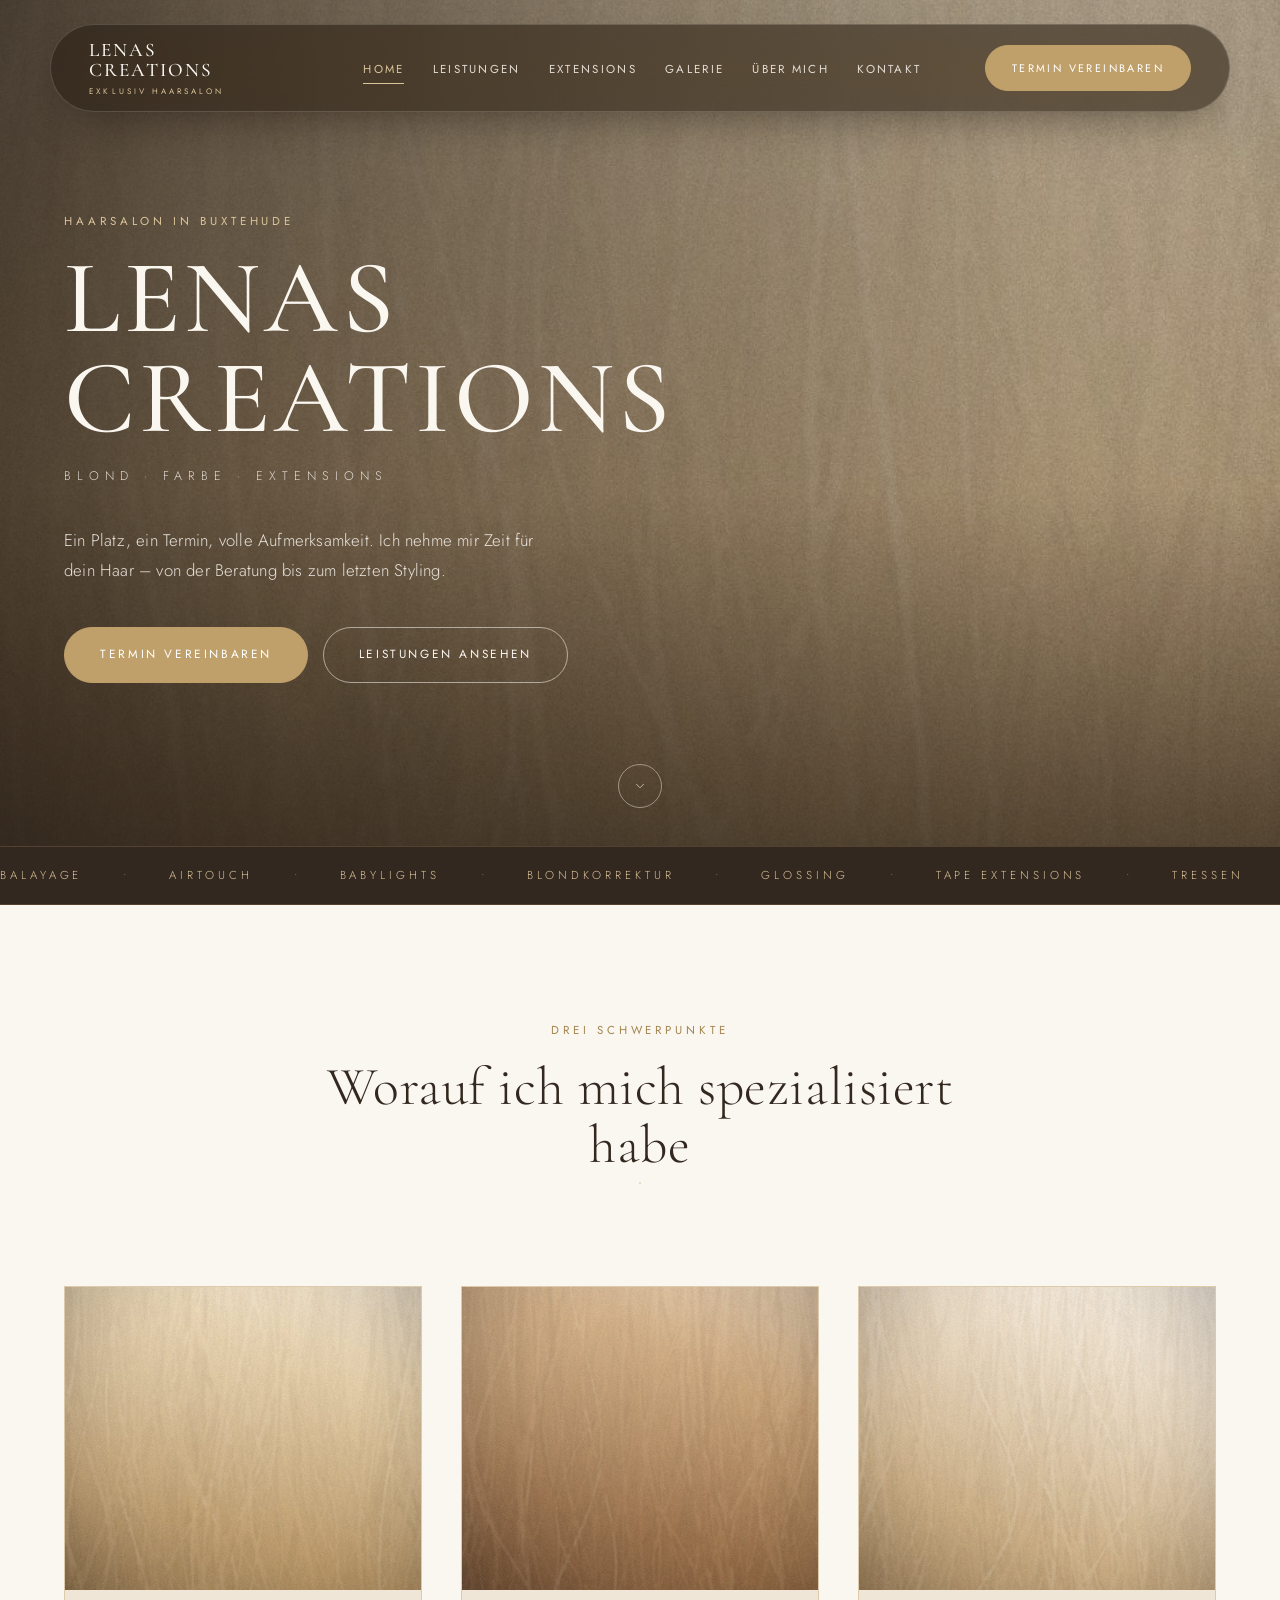
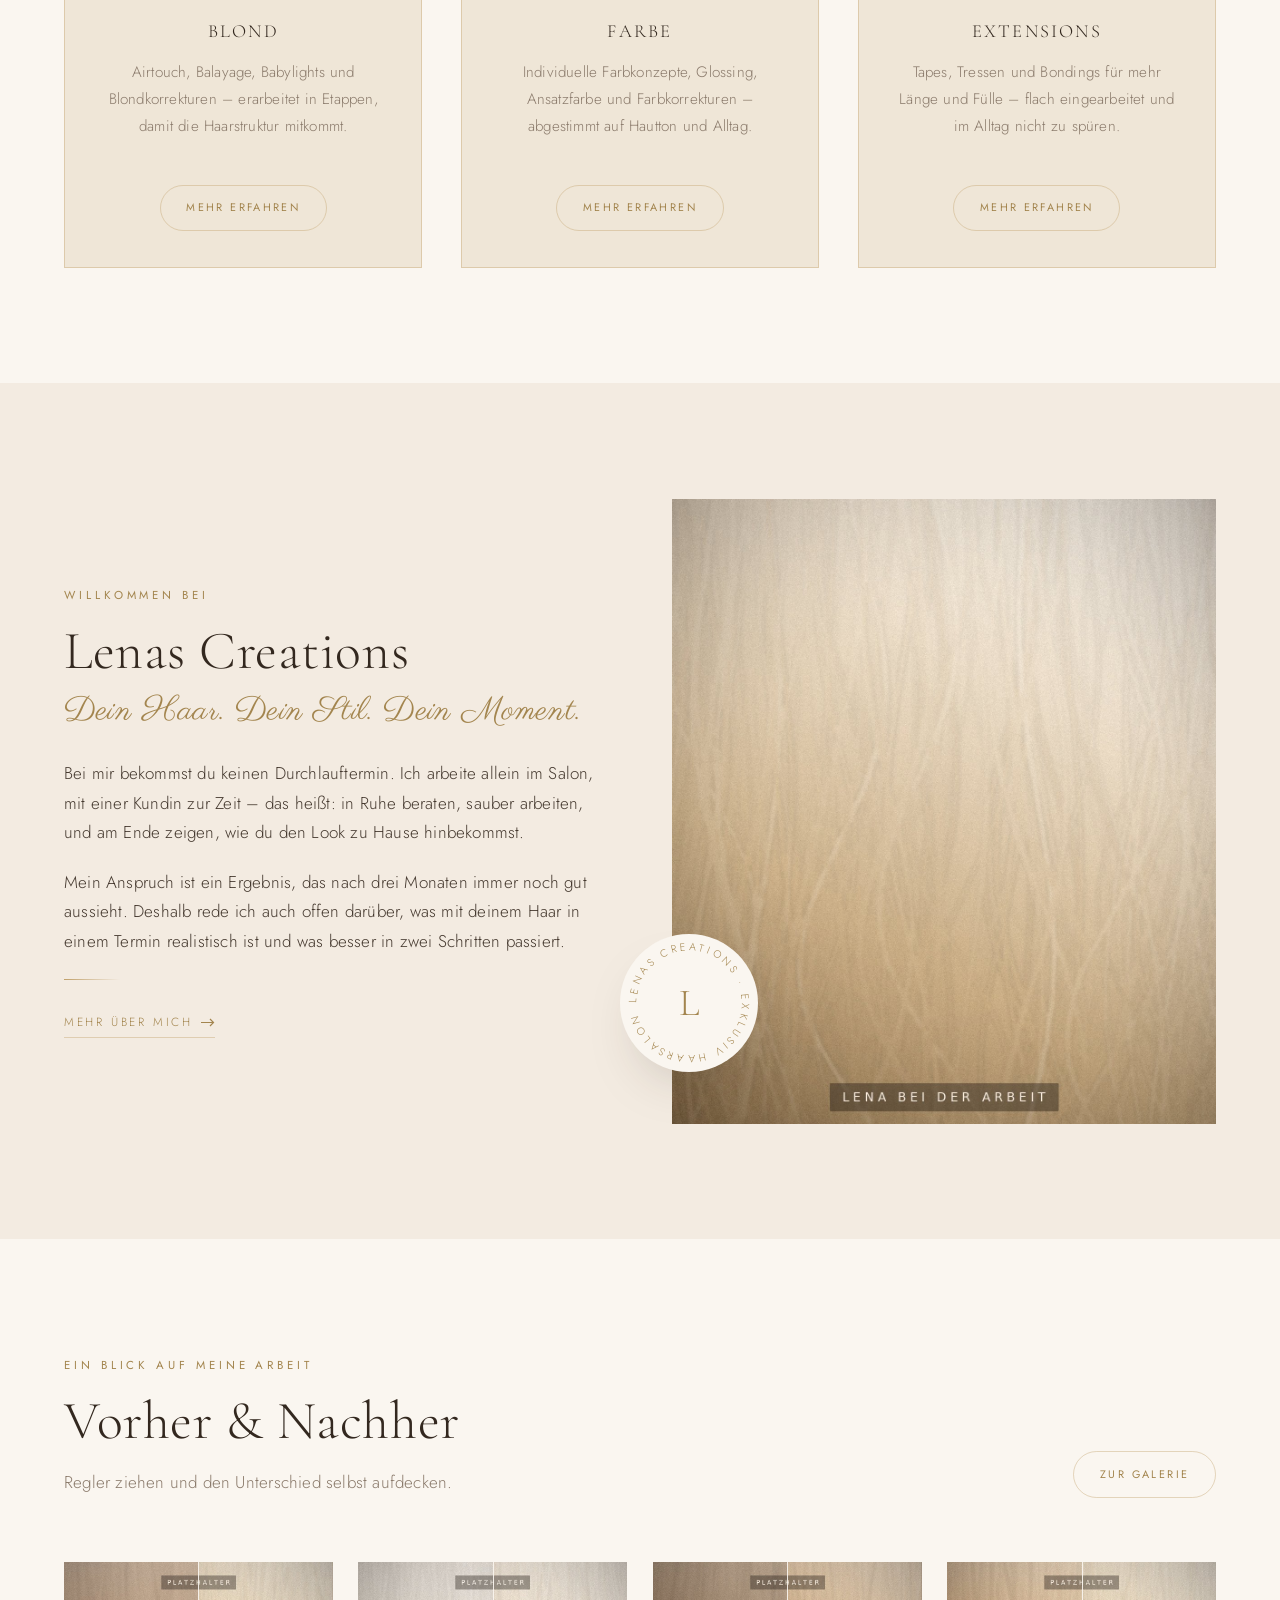
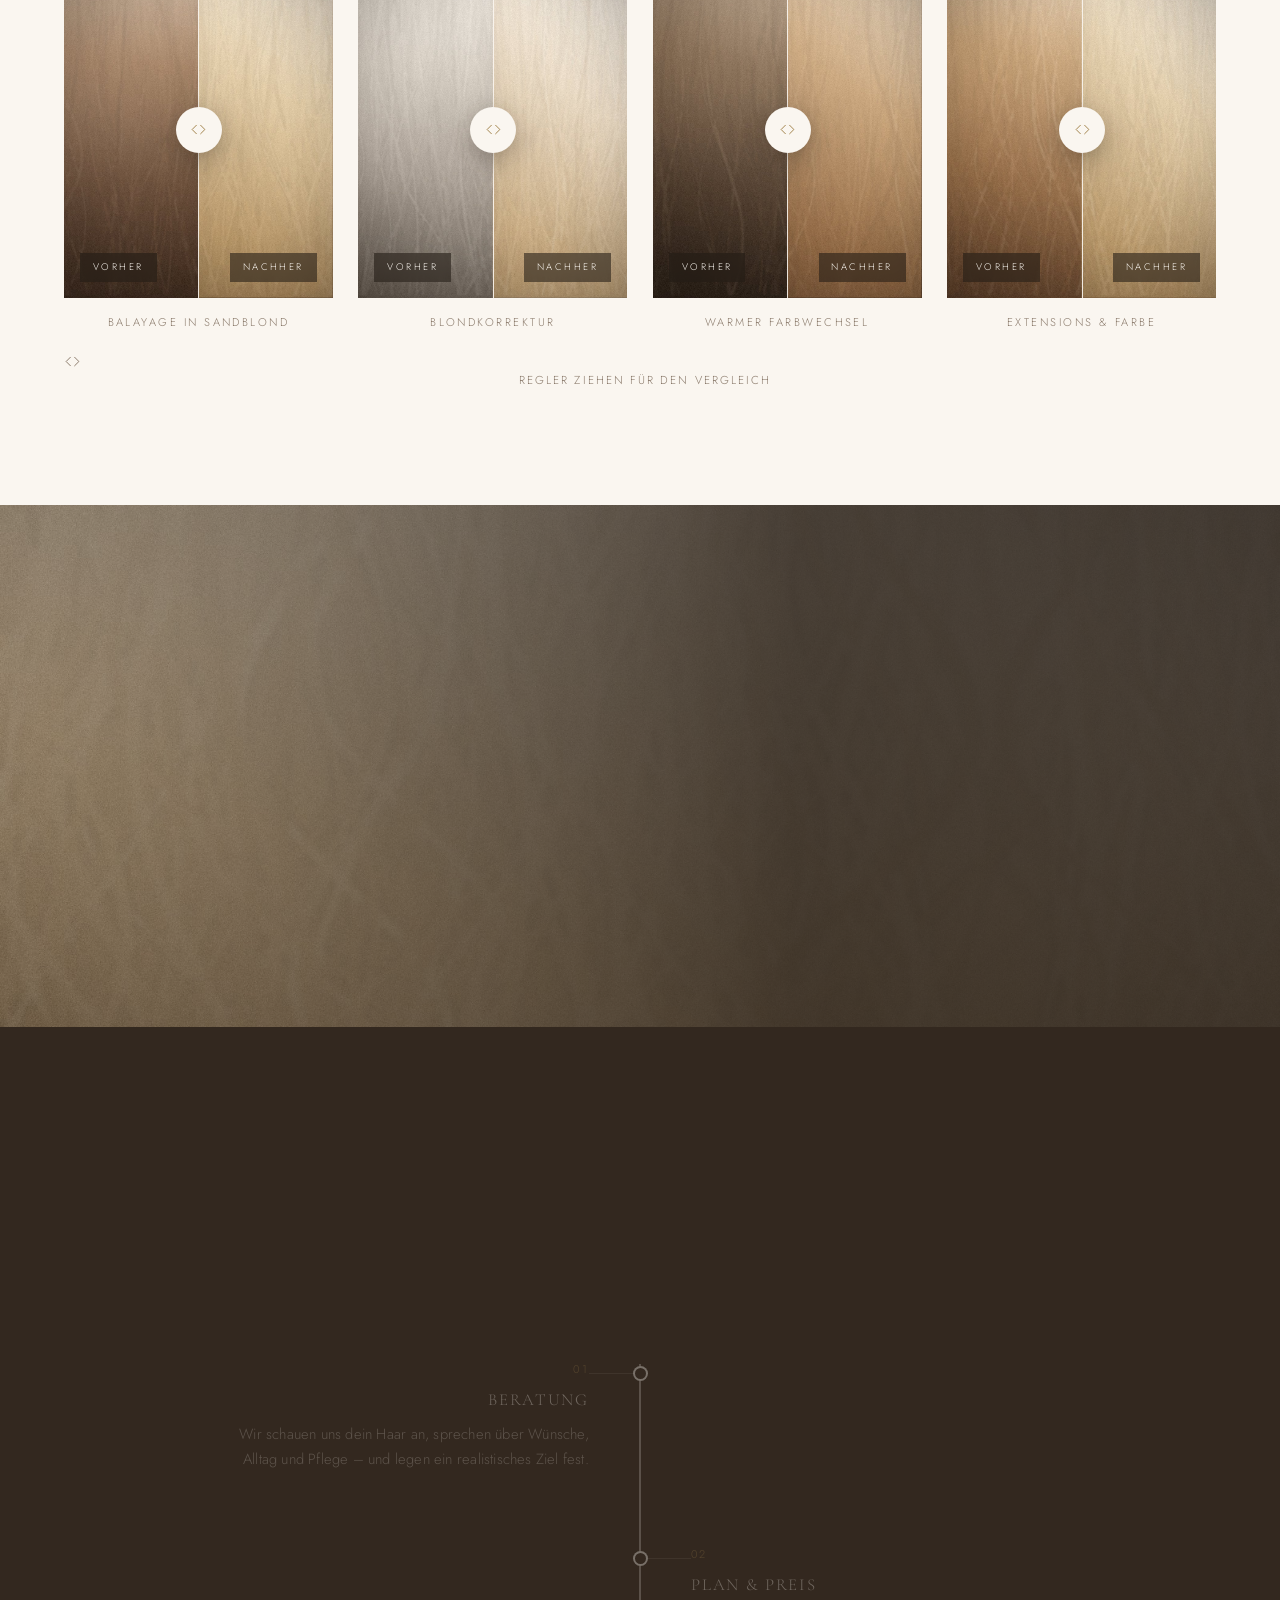
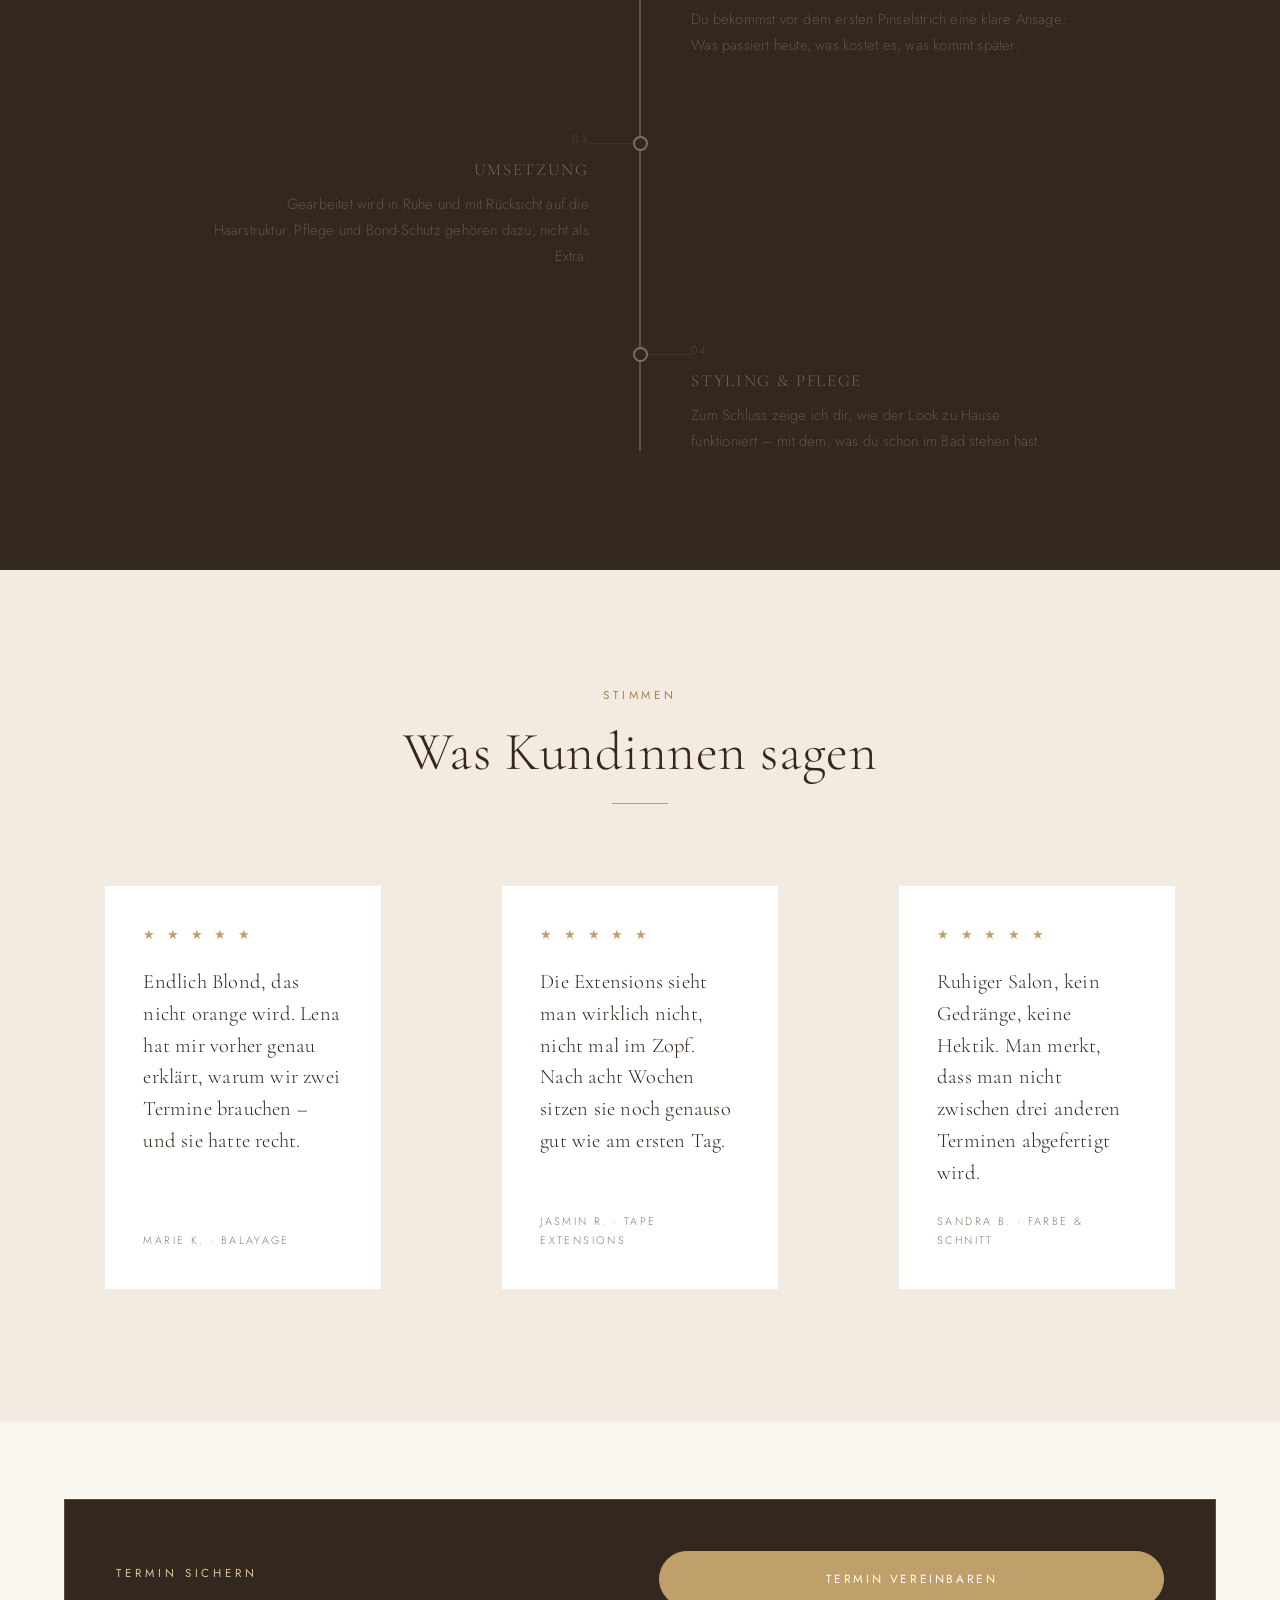
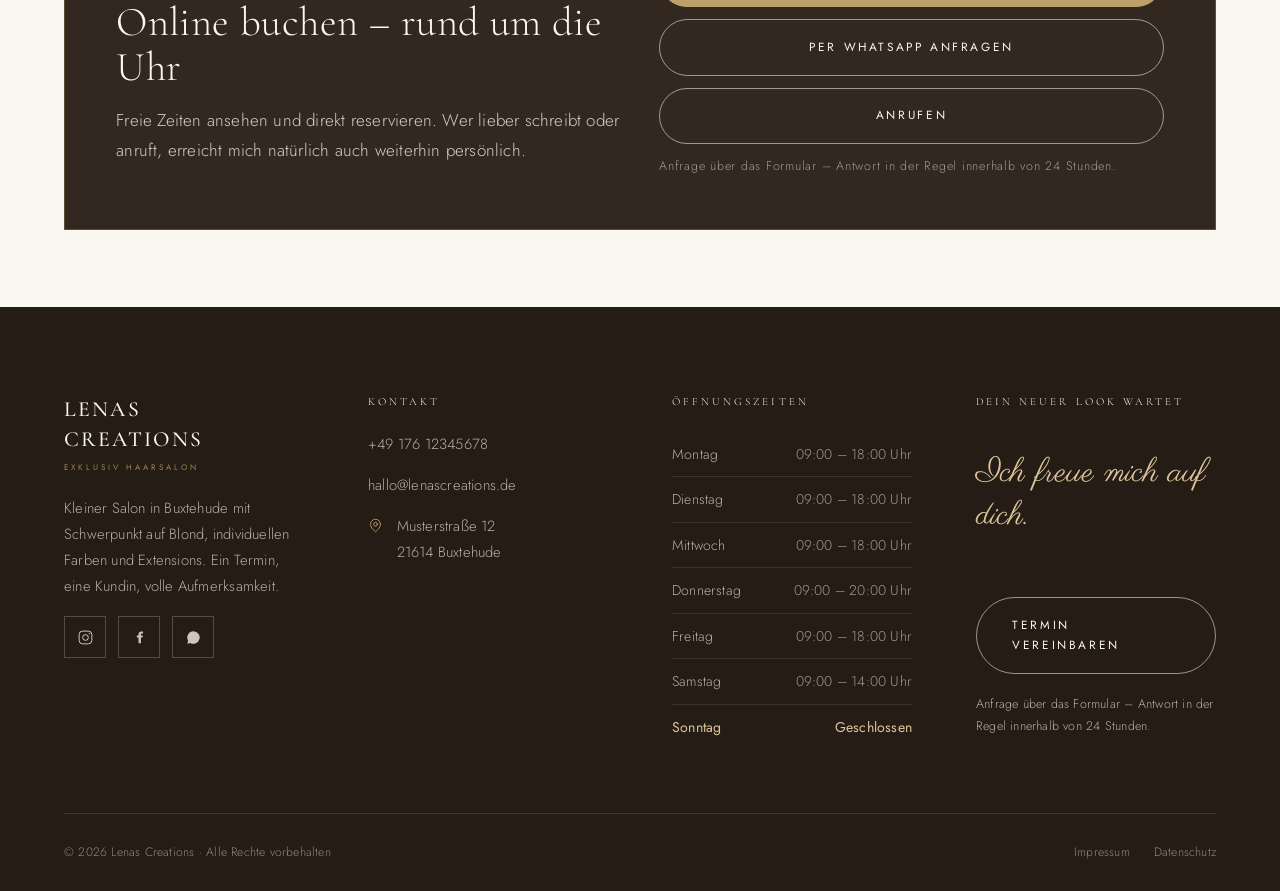
==== commit c01c5604: "Startseite, Leistungen & Kontakt: Zeitstrahl, Verzweigung, Lesbarkeit - index.html / css / js: "Vier" ====
--- a/index.html
+++ b/index.html
@@ -126,10 +126,20 @@
 
   <section class="section" id="leistungen">
     <div class="wrap">
-      <div class="section-head section-head--center reveal">
+      <div class="section-head section-head--center section-head--branch reveal">
         <span class="eyebrow">Drei Schwerpunkte</span>
         <h2>Worauf ich mich spezialisiert habe</h2>
-        <hr class="rule rule--center">
+      </div>
+
+      <div class="branch" data-branch aria-hidden="true">
+        <svg class="branch__svg" viewBox="0 0 300 100">
+          <path class="branch__path" d="M150 1 L150 100"/>
+          <path class="branch__path" d="M150 1 C150 70 50 62 50 100"/>
+          <path class="branch__path" d="M150 1 C150 70 250 62 250 100"/>
+        </svg>
+        <span class="branch__dot"></span>
+        <span class="branch__dot"></span>
+        <span class="branch__dot"></span>
       </div>
 
       <div class="service-grid">
@@ -302,23 +312,44 @@
         <span class="eyebrow">So läuft dein Termin</span>
         <h2>Vier Schritte, kein Rätselraten</h2>
       </div>
-      <div class="steps">
-        <div class="step reveal" data-delay="1">
-          <h4>Beratung</h4>
-          <p>Wir schauen uns dein Haar an, sprechen über Wünsche, Alltag und Pflege – und legen ein realistisches Ziel fest.</p>
-        </div>
-        <div class="step reveal" data-delay="2">
-          <h4>Plan &amp; Preis</h4>
-          <p>Du bekommst vor dem ersten Pinselstrich eine klare Ansage: Was passiert heute, was kostet es, was kommt später.</p>
-        </div>
-        <div class="step reveal" data-delay="3">
-          <h4>Umsetzung</h4>
-          <p>Gearbeitet wird in Ruhe und mit Rücksicht auf die Haarstruktur. Pflege und Bond-Schutz gehören dazu, nicht als Extra.</p>
-        </div>
-        <div class="step reveal" data-delay="4">
-          <h4>Styling &amp; Pflege</h4>
-          <p>Zum Schluss zeige ich dir, wie der Look zu Hause funktioniert – mit dem, was du schon im Bad stehen hast.</p>
-        </div>
+      <div class="timeline" data-timeline>
+        <div class="timeline__line" aria-hidden="true">
+          <span class="timeline__fill" data-timeline-fill></span>
+        </div>
+        <ol class="timeline__list">
+          <li class="timeline__item">
+            <span class="timeline__node" aria-hidden="true"></span>
+            <div class="timeline__card">
+              <span class="timeline__num">01</span>
+              <h4>Beratung</h4>
+              <p>Wir schauen uns dein Haar an, sprechen über Wünsche, Alltag und Pflege – und legen ein realistisches Ziel fest.</p>
+            </div>
+          </li>
+          <li class="timeline__item">
+            <span class="timeline__node" aria-hidden="true"></span>
+            <div class="timeline__card">
+              <span class="timeline__num">02</span>
+              <h4>Plan &amp; Preis</h4>
+              <p>Du bekommst vor dem ersten Pinselstrich eine klare Ansage: Was passiert heute, was kostet es, was kommt später.</p>
+            </div>
+          </li>
+          <li class="timeline__item">
+            <span class="timeline__node" aria-hidden="true"></span>
+            <div class="timeline__card">
+              <span class="timeline__num">03</span>
+              <h4>Umsetzung</h4>
+              <p>Gearbeitet wird in Ruhe und mit Rücksicht auf die Haarstruktur. Pflege und Bond-Schutz gehören dazu, nicht als Extra.</p>
+            </div>
+          </li>
+          <li class="timeline__item">
+            <span class="timeline__node" aria-hidden="true"></span>
+            <div class="timeline__card">
+              <span class="timeline__num">04</span>
+              <h4>Styling &amp; Pflege</h4>
+              <p>Zum Schluss zeige ich dir, wie der Look zu Hause funktioniert – mit dem, was du schon im Bad stehen hast.</p>
+            </div>
+          </li>
+        </ol>
       </div>
     </div>
   </section>
--- a/css/style.css
+++ b/css/style.css
@@ -12,9 +12,11 @@
   --cream-deep:   #F3EBE1;
   --sand:         #E9DCCA;
   --sand-deep:    #DCCAB2;
+  --card:         #EFE6D7;   /* warmes Beige für Karten – hebt sich von Creme ab */
   --gold:         #C0A06A;
   --gold-light:   #DCC49A;
   --gold-deep:    #A3854E;
+  --gold-ink:     #83642F;   /* kräftigeres Gold für Text auf hellem Grund */
   --espresso:     #33281F;
   --espresso-deep:#241C15;
   --ink:          #463A30;
@@ -493,9 +495,9 @@
 }
 .service-card {
   display: flex; flex-direction: column; text-align: center;
-  background: var(--white);
+  background: var(--card);
   padding: 0 0 2.25rem;
-  border: 1px solid var(--line-soft);
+  border: 1px solid var(--line-gold);
   transition: transform .55s var(--ease), box-shadow .55s var(--ease), border-color .55s var(--ease);
 }
 .service-card:hover { transform: translateY(-8px); box-shadow: var(--shadow-card); border-color: var(--line-gold); }
@@ -510,6 +512,47 @@
 .service-card p { color: var(--muted); font-size: .95rem; margin-top: 1.1rem; }
 .service-card .btn { margin-top: auto; align-self: center; }
 .service-card__foot { padding-top: 1.75rem; margin-top: auto; }
+
+/* 8.1b Verzweigung: drei Linien führen von der Überschrift zu den drei Karten
+   und "verbinden" sich beim Scrollen mit je einem Punkt am Kartenanfang */
+.section-head--branch { margin-bottom: .5rem; }
+.branch {
+  position: relative;
+  width: 100%;
+  height: clamp(66px, 9vw, 104px);
+  margin-bottom: 0;
+}
+.branch__svg { position: absolute; inset: 0; width: 100%; height: 100%; overflow: visible; }
+.branch__path {
+  fill: none;
+  stroke: var(--line-gold);
+  stroke-width: 1.5;
+  stroke-linecap: round;
+  stroke-dashoffset: 9999;                /* dasharray + offset werden per JS gesetzt */
+  transition: stroke-dashoffset .18s linear, stroke .4s var(--ease);
+}
+.branch.is-linked .branch__path { stroke: var(--gold); }
+.branch__dot {
+  position: absolute;
+  left: var(--x, 50%); bottom: -5px;
+  width: 9px; height: 9px; margin-left: -4.5px;
+  border-radius: 50%;
+  background: var(--cream);
+  border: 1.5px solid var(--line-gold);
+  opacity: 0; transform: scale(.35);
+  transition: opacity .35s var(--ease), transform .35s var(--ease),
+              background-color .35s var(--ease), border-color .35s var(--ease);
+}
+.branch.is-linked .branch__dot {
+  opacity: 1; transform: scale(1);
+  background: var(--gold); border-color: var(--gold-light);
+}
+/* Tablet/Handy: Karten untereinander – nur eine gerade Linie mit einem Punkt */
+.branch--stack { height: clamp(44px, 8vw, 72px); }
+.branch--stack .branch__path { display: none; }
+.branch--stack .branch__path:first-of-type { display: block; }
+.branch--stack .branch__dot { display: none; }
+.branch--stack .branch__dot:nth-of-type(2) { display: block; }
 
 /* 8.2 Split (Bild + Text) */
 .split {
@@ -671,23 +714,42 @@
   padding-bottom: 1.1rem; margin-bottom: .5rem;
   border-bottom: 1px solid var(--line);
 }
-.price-block__head h3 { text-transform: uppercase; letter-spacing: .14em; font-size: clamp(1.1rem, 1.4vw, 1.4rem); }
-.price-block__note { margin-left: auto; font-size: .7rem; letter-spacing: .18em; text-transform: uppercase; color: var(--muted); }
+.price-block__head h3 { text-transform: uppercase; letter-spacing: .14em; font-size: clamp(1.1rem, 1.4vw, 1.4rem); font-weight: 500; }
+/* Zusatz-Label rechts neben der Rubrik in Schreibschrift (z. B. „Preis", „inkl. Waschen") */
+.price-block__note {
+  margin-left: auto;
+  font-family: var(--script);
+  font-size: clamp(1.15rem, 1.6vw, 1.45rem);
+  letter-spacing: 0;
+  text-transform: none;
+  color: var(--gold-deep);
+  font-weight: 400;
+  line-height: 1;
+}
 
 .price-row {
   display: grid; grid-template-columns: 1fr auto;
   gap: .35rem 1.5rem; align-items: baseline;
   padding: 1.15rem 0;
-  border-bottom: 1px solid var(--line-soft);
-}
-.price-row__name { font-family: var(--display); font-size: 1.2rem; color: var(--espresso); }
-.price-row__value { font-family: var(--display); font-size: 1.2rem; color: var(--gold-deep); white-space: nowrap; }
-.price-row__desc { grid-column: 1 / -1; font-size: .88rem; color: var(--muted); line-height: 1.6; max-width: 46rem; }
+  border-bottom: 1px solid var(--line);
+}
+.price-row__name { font-family: var(--display); font-size: 1.22rem; font-weight: 500; color: var(--espresso); }
+.price-row__value { font-family: var(--display); font-size: 1.22rem; font-weight: 500; color: var(--gold-ink); white-space: nowrap; }
+.price-row__desc { grid-column: 1 / -1; font-size: .95rem; font-weight: 400; color: var(--ink); line-height: 1.62; max-width: 46rem; }
+
+/* Preiszeilen nacheinander einblenden – jede Zeile hat ein eigenes .reveal */
+.price-block__head.reveal        { transition-delay: 0s; }
+.price-row.reveal:nth-child(2)   { transition-delay: .04s; }
+.price-row.reveal:nth-child(3)   { transition-delay: .08s; }
+.price-row.reveal:nth-child(4)   { transition-delay: .12s; }
+.price-row.reveal:nth-child(5)   { transition-delay: .16s; }
+.price-row.reveal:nth-child(6)   { transition-delay: .2s; }
+.price-row.reveal:nth-child(7)   { transition-delay: .24s; }
 
 .price-legal {
   margin-top: 2.5rem; padding: 1.5rem 1.75rem;
   background: var(--cream-deep); border-left: 2px solid var(--gold);
-  font-size: .85rem; color: var(--muted);
+  font-size: .9rem; color: var(--ink);
 }
 
 /* 8.6 Ablauf / Schritte */
@@ -704,6 +766,119 @@
 .section--dark .step { border-color: rgba(250, 246, 240, .18); }
 .section--dark .step p { color: rgba(250, 246, 240, .68); }
 
+/* 8.6b Ablauf als Zeitstrahl – Linie füllt sich beim Scrollen,
+   Texte liegen abwechselnd links und rechts vom Strich */
+.timeline {
+  --tl-gap: clamp(2rem, 4vw, 3.25rem);   /* Abstand Text ↔ Mittellinie */
+  --tl-node: 15px;                        /* Durchmesser der Punkte */
+  position: relative;
+  max-width: 860px;
+  margin-inline: auto;
+}
+
+/* Die durchgehende, gedimmte Linie in der Mitte */
+.timeline__line {
+  position: absolute;
+  top: .25rem; bottom: .25rem; left: 50%;
+  width: 2px; margin-left: -1px;
+  background: rgba(250, 246, 240, .2);
+  overflow: hidden;
+}
+/* Der eingefärbte Teil – Skalierung wird per JS an die Scrollposition gesetzt
+   (transform statt height: kein Layout-Thrash, läuft auf der GPU) */
+.timeline__fill {
+  position: absolute; inset: 0 0 0 0;
+  transform: scaleY(0);
+  transform-origin: top;
+  background: linear-gradient(to bottom, var(--gold-light), var(--gold-deep));
+  transition: transform .25s linear;
+}
+
+.timeline__list {
+  list-style: none; margin: 0; padding: 0;
+  display: grid; gap: clamp(2.5rem, 6vw, 4.5rem);
+}
+
+.timeline__item { position: relative; width: 50%; }
+.timeline__item:nth-child(odd)  { padding-right: var(--tl-gap); text-align: right; }
+.timeline__item:nth-child(even) { margin-left: 50%; padding-left: var(--tl-gap); text-align: left; }
+
+/* Punkt auf der Linie */
+.timeline__node {
+  position: absolute; top: .35rem;
+  width: var(--tl-node); height: var(--tl-node);
+  border-radius: 50%;
+  background: var(--espresso);
+  border: 2px solid rgba(250, 246, 240, .35);
+  z-index: 1;
+  transition: background-color var(--fast), border-color var(--fast),
+              box-shadow var(--fast), transform var(--fast);
+}
+.timeline__item:nth-child(odd)  .timeline__node { right: calc(var(--tl-node) / -2); }
+.timeline__item:nth-child(even) .timeline__node { left:  calc(var(--tl-node) / -2); }
+
+/* Punkt aktiv, sobald die Fortschrittslinie ihn erreicht hat */
+.timeline__item.is-active .timeline__node {
+  background: var(--gold);
+  border-color: var(--gold-light);
+  box-shadow: 0 0 0 6px rgba(192, 160, 106, .16);
+  transform: scale(1.06);
+}
+
+/* Text ist zunächst nur schwach sichtbar und wird klar, sobald die
+   Fortschrittslinie den zugehörigen Punkt erreicht hat */
+.timeline__card {
+  position: relative;
+  opacity: .3;
+  transition: opacity .55s var(--ease);
+}
+.timeline__item.is-active .timeline__card { opacity: 1; }
+.timeline__card::before {
+  content: ""; position: absolute; top: .8rem;
+  width: var(--tl-gap); height: 1px;
+  background: rgba(250, 246, 240, .2);
+  transition: background-color var(--fast);
+}
+.timeline__item:nth-child(odd)  .timeline__card::before { right: calc(var(--tl-gap) * -1); }
+.timeline__item:nth-child(even) .timeline__card::before { left:  calc(var(--tl-gap) * -1); }
+.timeline__item.is-active .timeline__card::before { background: var(--gold); }
+
+.timeline__num {
+  display: block;
+  font-family: var(--body); font-size: .7rem; letter-spacing: .2em;
+  color: var(--gold-deep); margin-bottom: .7rem;
+  transition: color var(--fast);
+}
+.timeline__item.is-active .timeline__num { color: var(--gold-light); }
+
+.timeline__card h4 {
+  text-transform: uppercase; letter-spacing: .1em;
+  font-size: 1.05rem; margin-bottom: .8rem;
+}
+.timeline__card p { font-size: .92rem; color: rgba(250, 246, 240, .68); }
+
+/* Mobil: Linie nach links, alle Texte einspaltig rechts daneben */
+@media (max-width: 700px) {
+  .timeline { --tl-gap: 2.75rem; --tl-rail: 8px; max-width: 32rem; }
+  .timeline__line { left: calc(var(--tl-rail) - 1px); }
+  .timeline__item,
+  .timeline__item:nth-child(odd),
+  .timeline__item:nth-child(even) {
+    width: 100%; margin-left: 0;
+    padding-left: var(--tl-gap); padding-right: 0;
+    text-align: left;
+  }
+  .timeline__item:nth-child(odd)  .timeline__node,
+  .timeline__item:nth-child(even) .timeline__node {
+    left: calc(var(--tl-rail) - var(--tl-node) / 2); right: auto;
+  }
+  .timeline__item:nth-child(odd)  .timeline__card::before,
+  .timeline__item:nth-child(even) .timeline__card::before {
+    left: calc((var(--tl-gap) - var(--tl-rail)) * -1); right: auto;
+    width: calc(var(--tl-gap) - var(--tl-rail));
+  }
+}
+
 /* 8.7 Stimmen */
 .quotes { display: grid; gap: clamp(1.5rem, 3vw, 2.5rem);
   grid-template-columns: repeat(auto-fit, minmax(min(100%, 280px), 1fr)); }
@@ -761,21 +936,23 @@
   grid-template-columns: repeat(auto-fit, minmax(min(100%, 220px), 1fr)); }
 .info-tile { padding: clamp(1.5rem, 2.5vw, 2rem); background: var(--white); border: 1px solid var(--line-soft); }
 .info-tile__icon { color: var(--gold-deep); margin-bottom: 1.1rem; }
-.info-tile h4 { text-transform: uppercase; letter-spacing: .12em; font-size: .92rem; margin-bottom: .7rem; }
+.info-tile h4 { text-transform: uppercase; letter-spacing: .12em; font-size: .95rem; font-weight: 500; margin-bottom: .7rem; }
 .info-tile p, .info-tile address {
-  font-size: .92rem; color: var(--muted); font-style: normal; line-height: 1.7;
-}
+  font-size: .95rem; font-weight: 400; color: var(--ink); font-style: normal; line-height: 1.7;
+}
+.info-tile a { color: var(--espresso); }
 .info-tile a:hover { color: var(--gold-deep); }
 
 /* 8.11 Öffnungszeiten */
 .hours { list-style: none; margin: 0; padding: 0; }
 .hours li {
   display: flex; justify-content: space-between; gap: 1.5rem;
-  padding: .62rem 0; border-bottom: 1px solid var(--line-soft);
-  font-size: .92rem;
+  padding: .62rem 0; border-bottom: 1px solid var(--line);
+  font-size: .95rem;
 }
 .hours li:last-child { border-bottom: 0; }
-.hours span:last-child { color: var(--muted); white-space: nowrap; }
+.hours span:last-child { color: var(--ink); white-space: nowrap; }
+.info-tile .hours li { font-weight: 400; }
 .hours li.is-today { color: var(--gold-deep); font-weight: 400; }
 .hours li.is-today span:last-child { color: var(--gold-deep); }
 
@@ -784,17 +961,19 @@
 .form__row { display: grid; gap: 1.35rem; grid-template-columns: repeat(auto-fit, minmax(min(100%, 220px), 1fr)); }
 .field { display: grid; gap: .5rem; }
 .field > label {
-  font-size: .68rem; letter-spacing: .2em; text-transform: uppercase; color: var(--muted);
+  font-size: .74rem; letter-spacing: .16em; text-transform: uppercase;
+  color: var(--ink); font-weight: 400;
 }
 .field input, .field select, .field textarea {
   width: 100%; padding: .95rem 1.1rem;
   background: var(--white);
   border: 1px solid var(--line);
   border-radius: 0;
-  font-size: .95rem; font-weight: 300;
+  font-size: .98rem; font-weight: 400; color: var(--espresso);
   transition: border-color var(--fast), box-shadow var(--fast);
   appearance: none;
 }
+.field input::placeholder, .field textarea::placeholder { color: var(--muted); opacity: 1; }
 .field select {
   background-image: url("data:image/svg+xml,%3Csvg xmlns='http://www.w3.org/2000/svg' width='10' height='6' viewBox='0 0 10 6'%3E%3Cpath d='M1 1l4 4 4-4' fill='none' stroke='%23A3854E' stroke-width='1.2'/%3E%3C/svg%3E");
   background-repeat: no-repeat; background-position: right 1.1rem center;
@@ -809,11 +988,11 @@
 .field.has-error .field__error { display: block; }
 .field.has-error input, .field.has-error textarea, .field.has-error select { border-color: #B4675A; }
 
-.checkbox { display: flex; align-items: flex-start; gap: .8rem; font-size: .85rem; color: var(--muted); line-height: 1.6; }
+.checkbox { display: flex; align-items: flex-start; gap: .8rem; font-size: .9rem; font-weight: 400; color: var(--ink); line-height: 1.6; }
 .checkbox input { flex: none; width: 17px; height: 17px; margin-top: .28rem; accent-color: var(--gold-deep); }
-.checkbox a { color: var(--gold-deep); text-decoration: underline; text-underline-offset: 3px; }
-
-.form__note { font-size: .8rem; color: var(--muted); }
+.checkbox a { color: var(--gold-ink); text-decoration: underline; text-underline-offset: 3px; }
+
+.form__note { font-size: .85rem; font-weight: 400; color: var(--ink); }
 .form__status {
   display: none; padding: 1.1rem 1.35rem;
   border-left: 2px solid var(--gold); background: var(--cream-deep);
@@ -837,6 +1016,14 @@
 .booking-panel .eyebrow { color: var(--gold-light); }
 .booking-panel__actions { display: grid; gap: .75rem; }
 .booking-panel__meta { font-size: .78rem; letter-spacing: .06em; color: rgba(250, 246, 240, .55); }
+
+/* Primär-Button „Termin vereinbaren" im Panel: im Ruhezustand goldbeige,
+   beim Hover NICHT braun, sondern weiß mit dunkler Schrift */
+.booking-panel__actions .btn:not(.btn--light)::after { background: var(--white); }
+.booking-panel__actions .btn:not(.btn--light):hover,
+.booking-panel__actions .btn:not(.btn--light):focus-visible {
+  color: var(--espresso); border-color: var(--white);
+}
 
 /* 8.14 Sticky Aktionsleiste (mobil) */
 .action-bar {
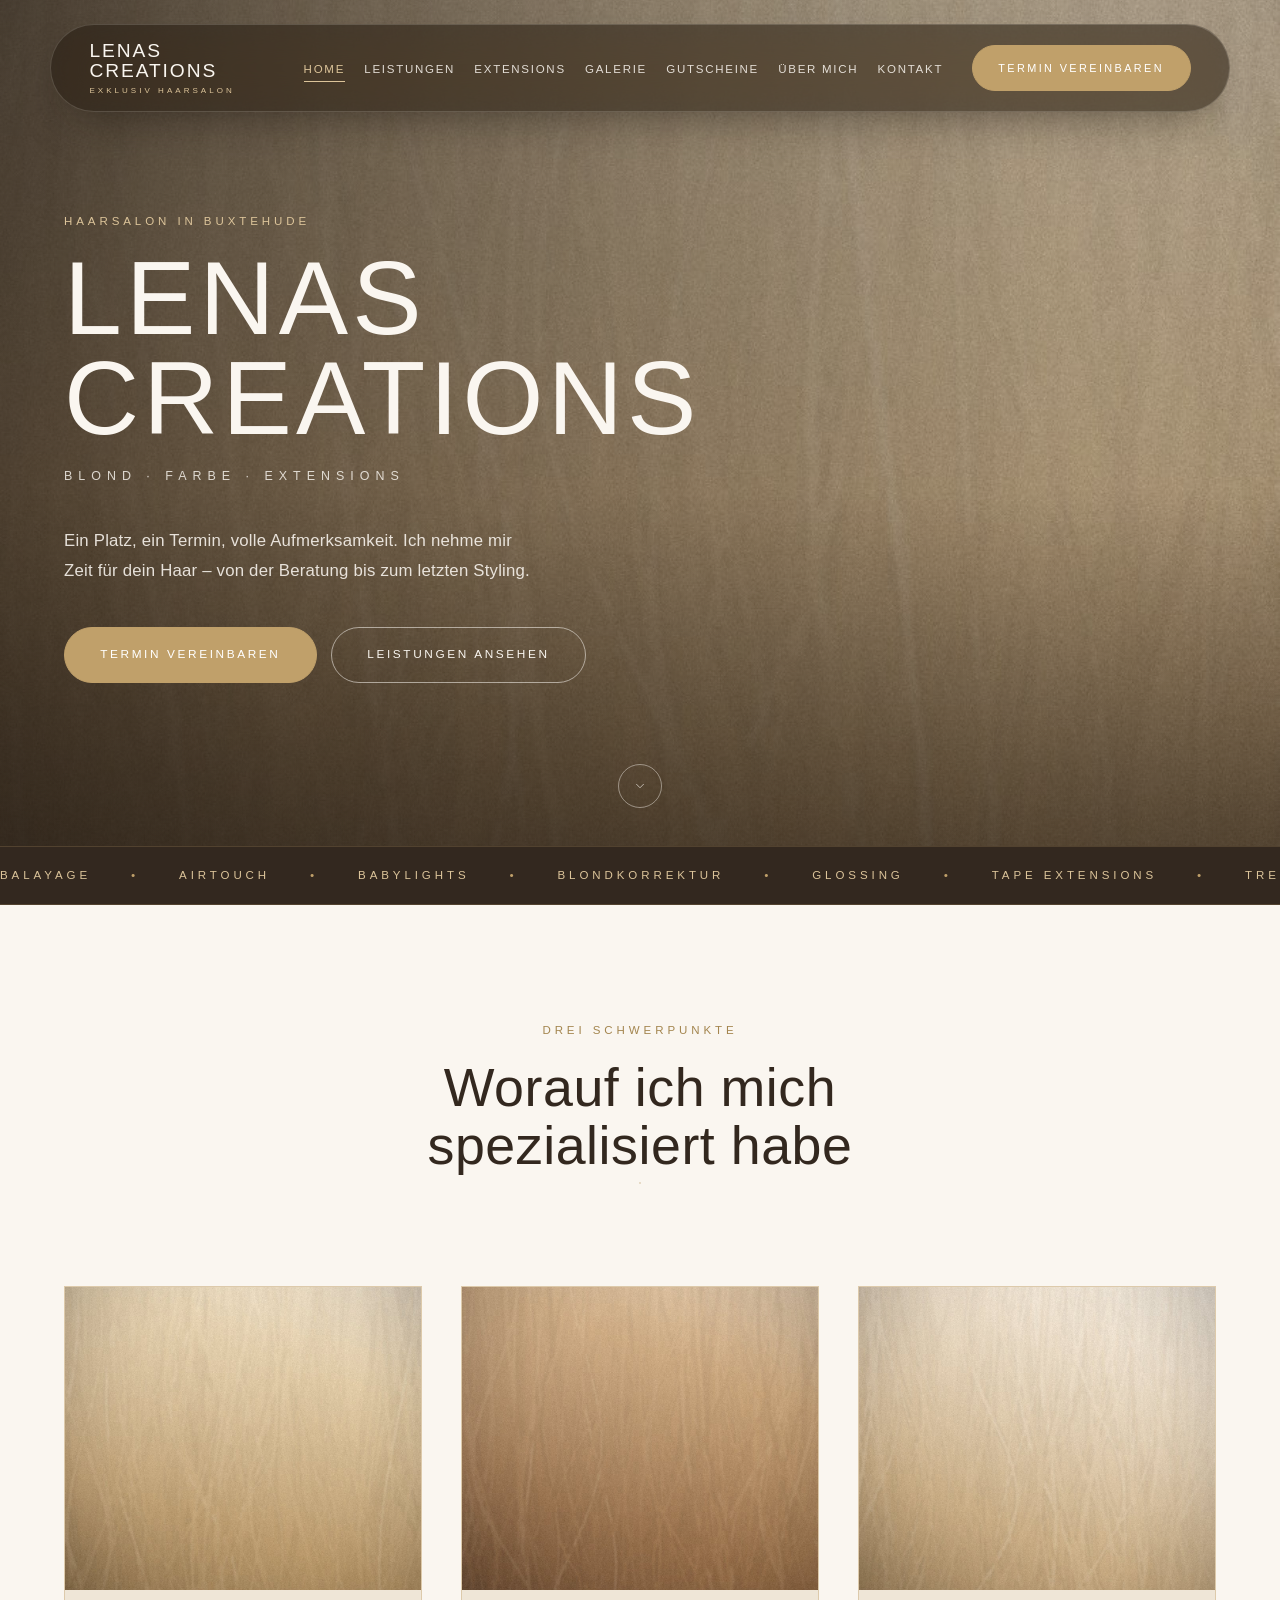
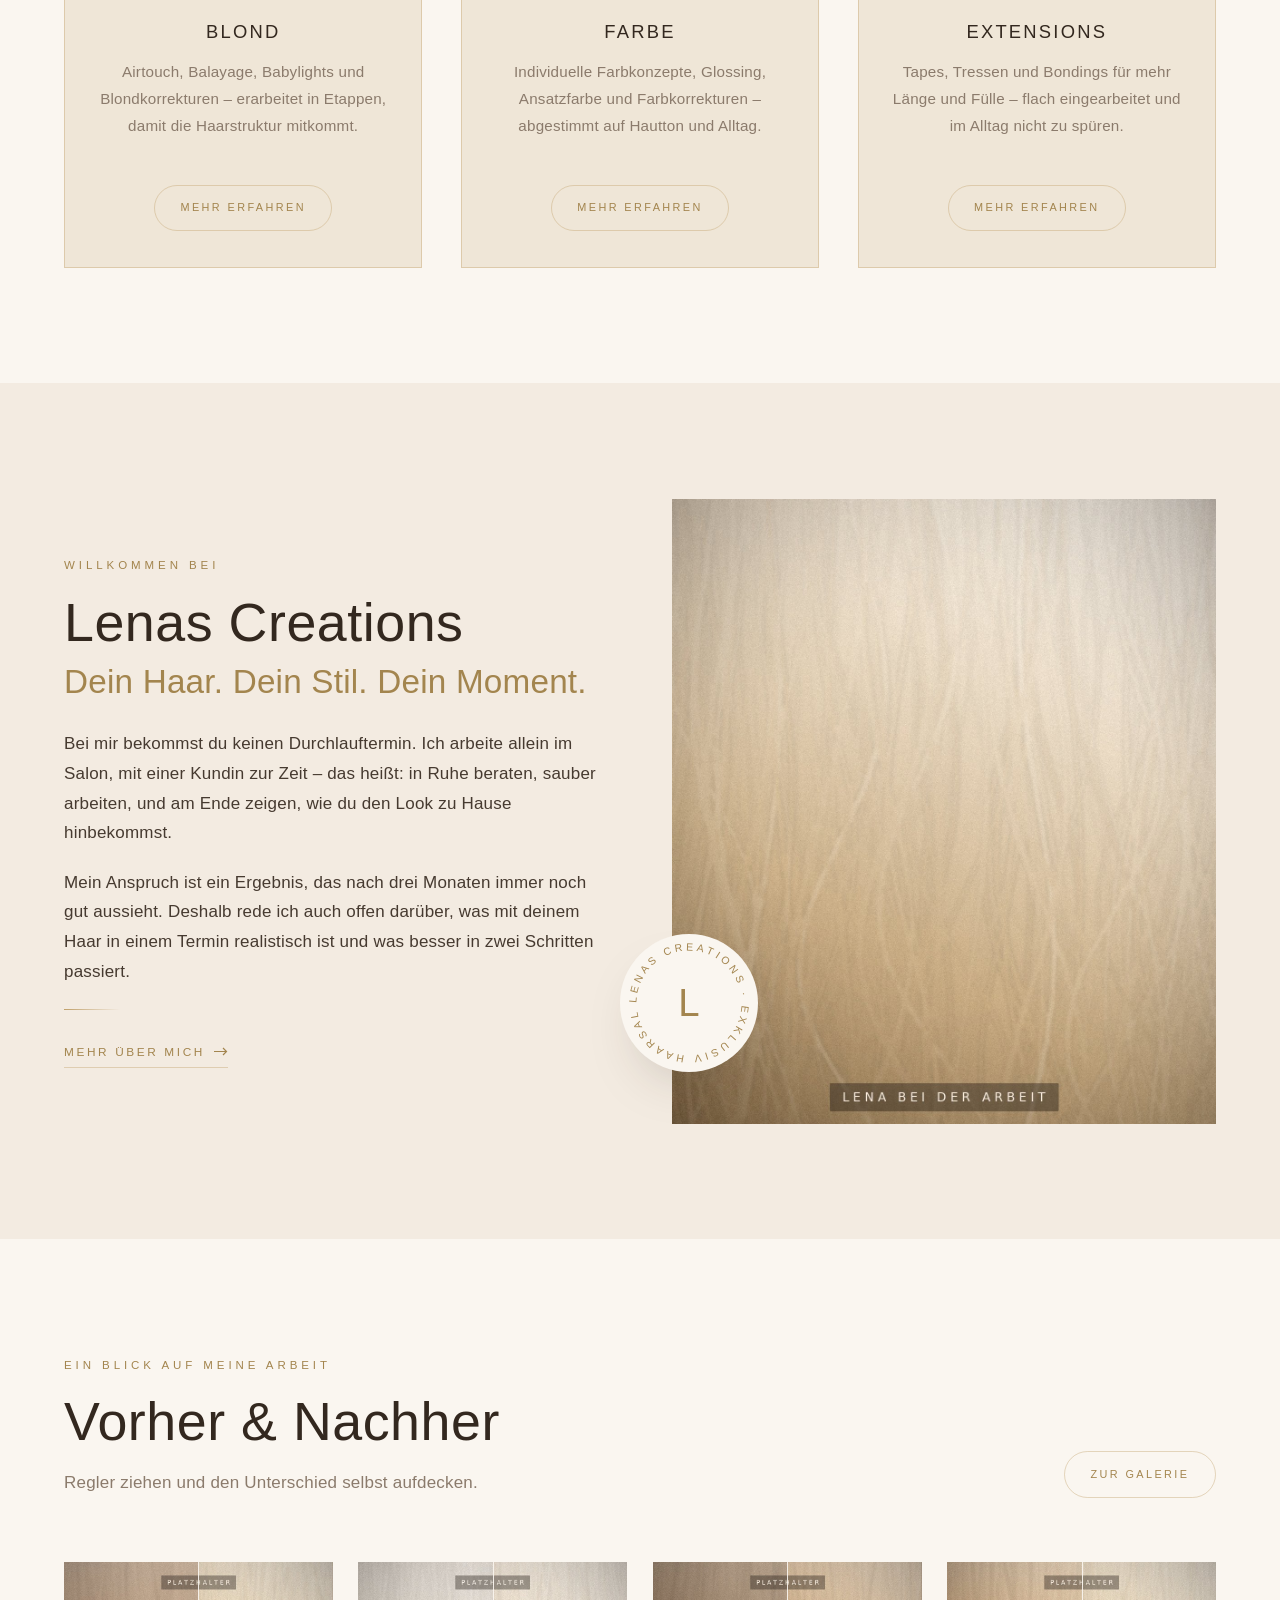
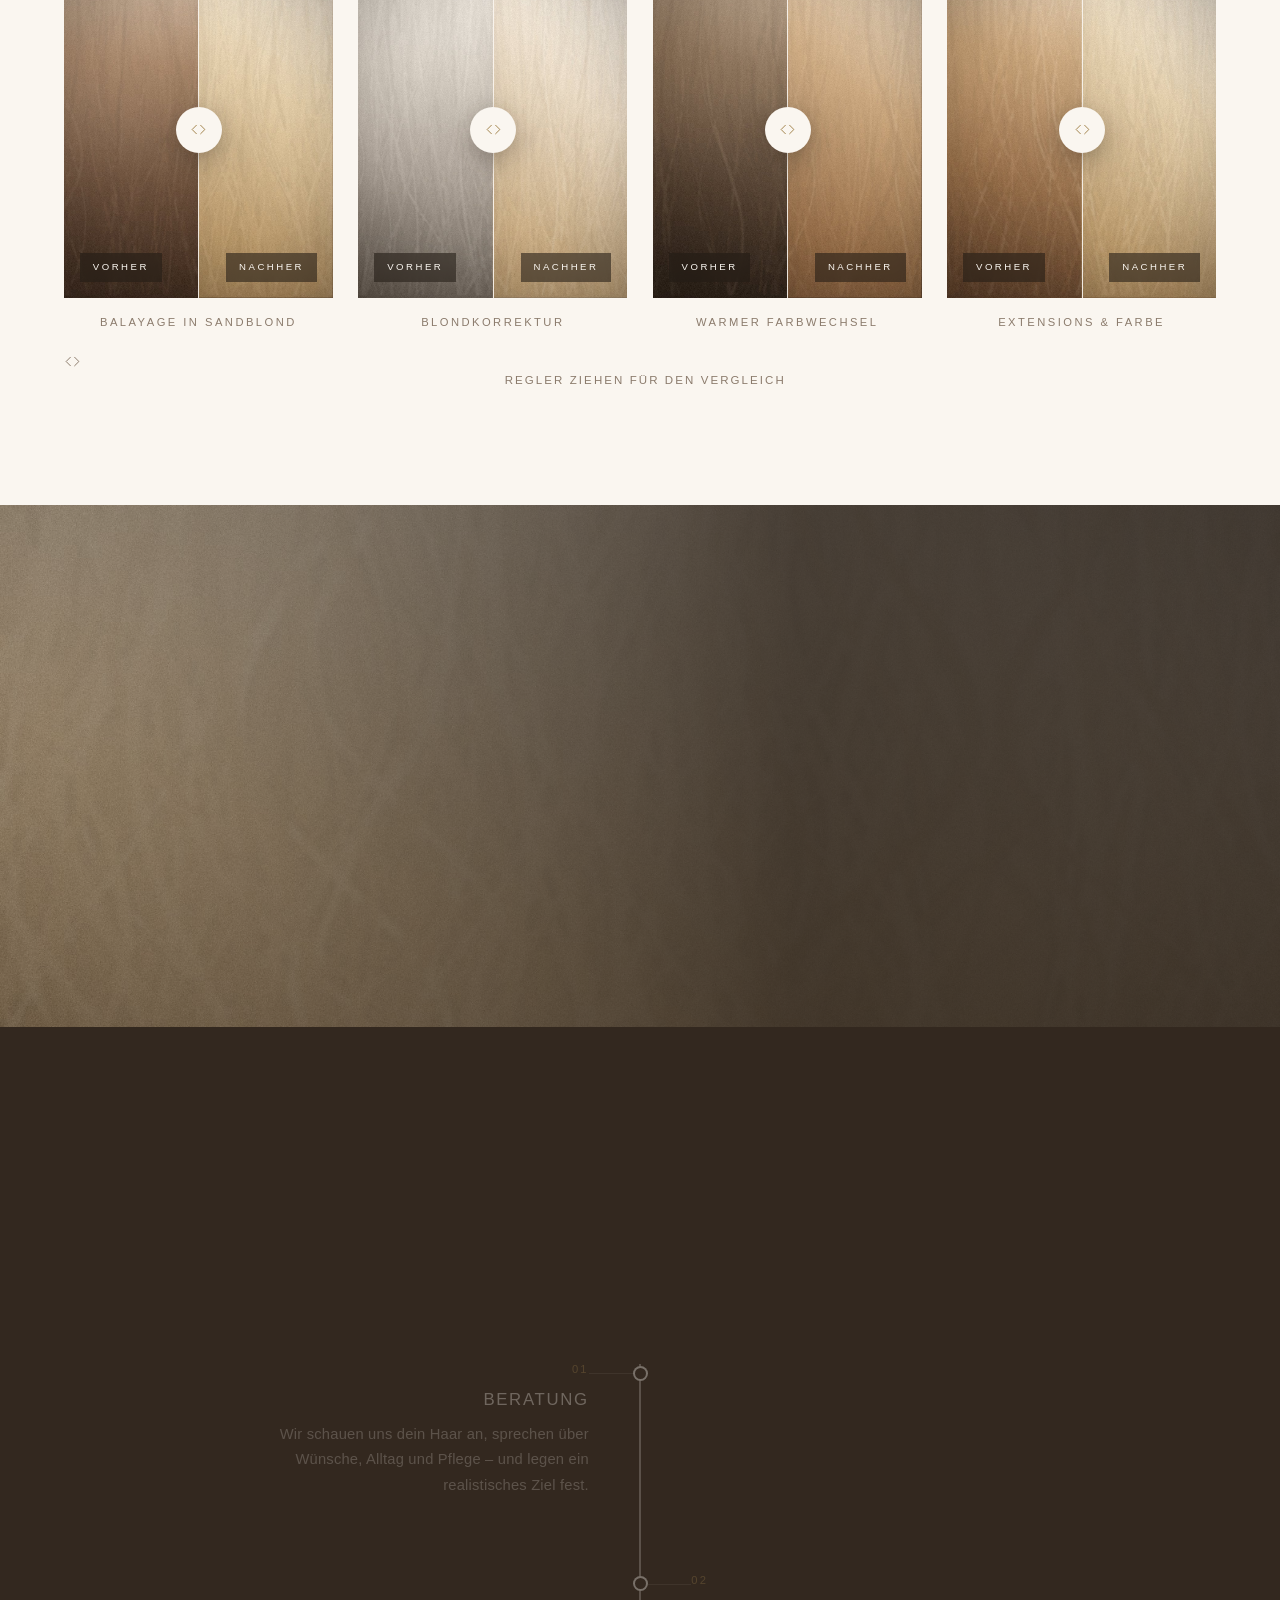
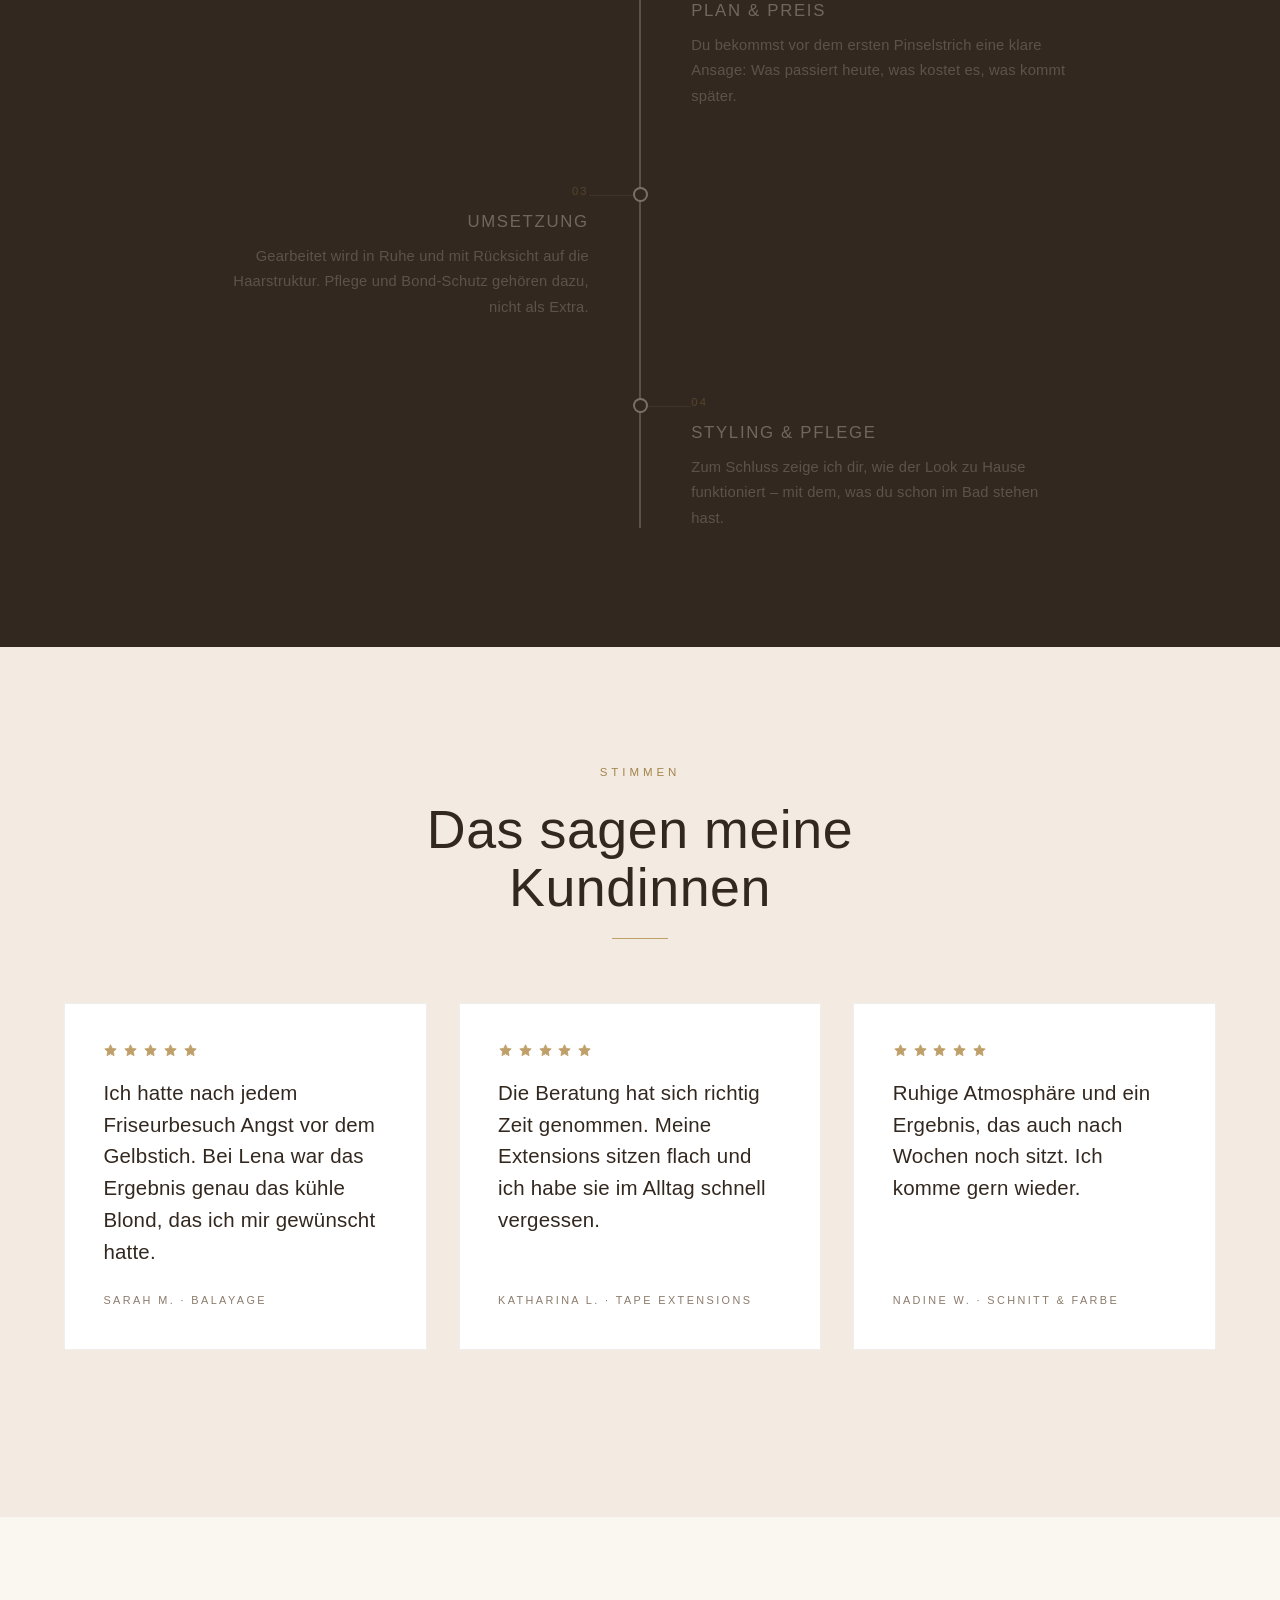
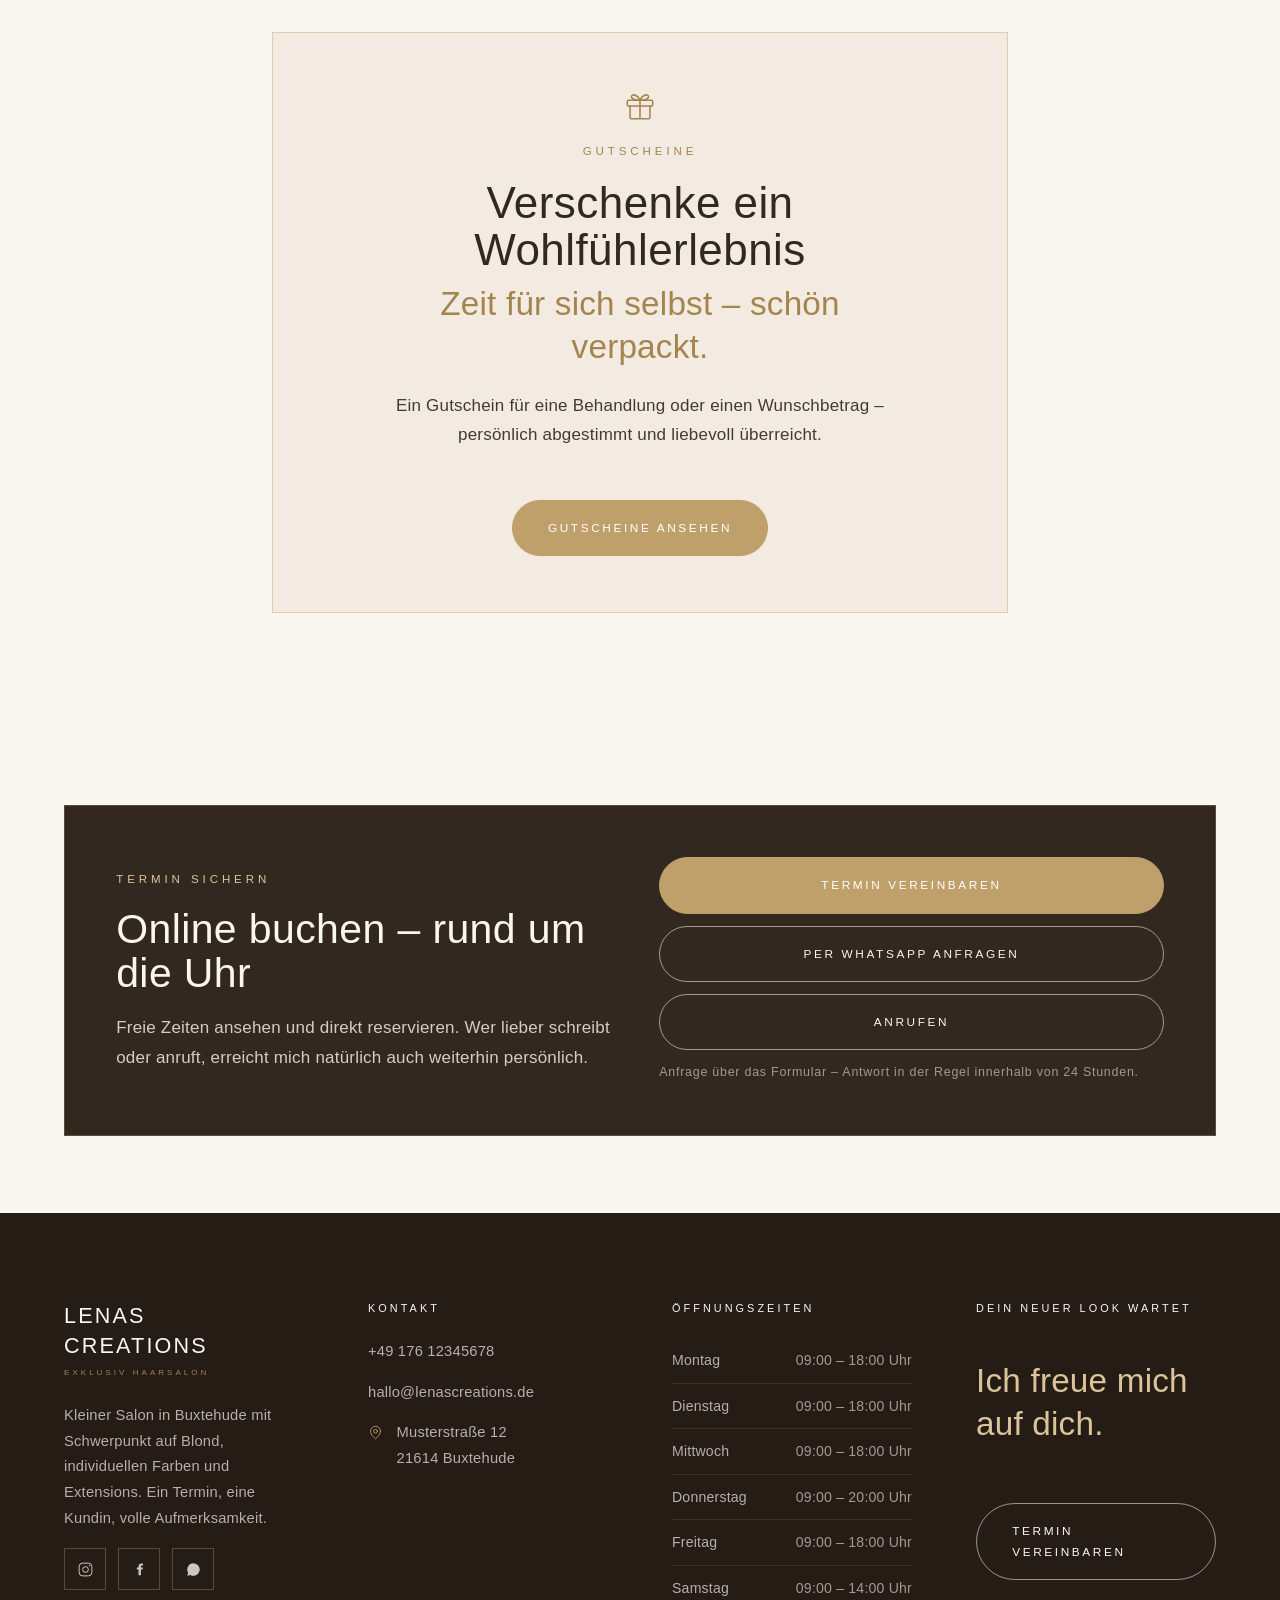
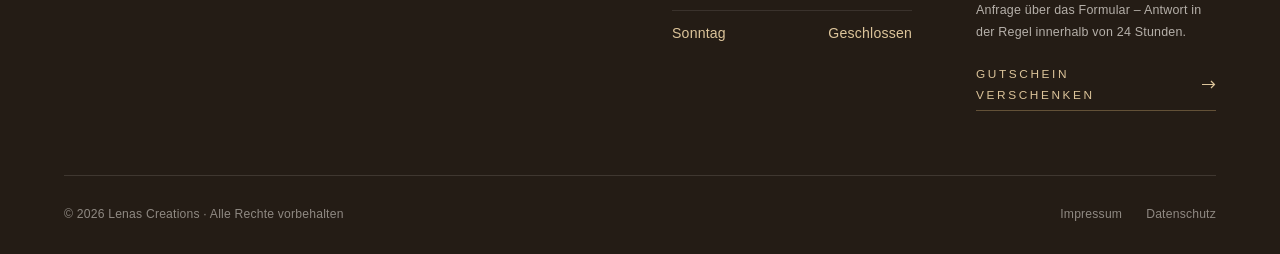
==== commit 9cba8540: "Kundenstimmen, Gutscheine, Instagram-Raster, Header-Video und Arial - Kundenstimmen aus config.js (S" ====
--- a/index.html
+++ b/index.html
@@ -21,9 +21,6 @@
 <link rel="icon" href="favicon.svg" type="image/svg+xml">
 <link rel="apple-touch-icon" href="favicon.svg">
 
-<link rel="preload" href="fonts/cormorant-garamond-latin-300-normal.woff2" as="font" type="font/woff2" crossorigin>
-<link rel="preload" href="fonts/jost-latin-300-normal.woff2" as="font" type="font/woff2" crossorigin>
-<link rel="stylesheet" href="css/fonts.css">
 <link rel="stylesheet" href="css/style.css">
 
 <script type="application/ld+json">
@@ -70,7 +67,7 @@
       <span class="brand__mark">Lenas<br>Creations<span class="brand__sub">Exklusiv Haarsalon</span></span>
     </a>
     <nav class="nav" aria-label="Hauptmenü">
-      <ul class="nav__list"><li><a class="nav__link" href="index.html" aria-current="page">Home</a></li><li><a class="nav__link" href="leistungen.html">Leistungen</a></li><li><a class="nav__link" href="extensions.html">Extensions</a></li><li><a class="nav__link" href="galerie.html">Galerie</a></li><li><a class="nav__link" href="ueber-mich.html">Über mich</a></li><li><a class="nav__link" href="kontakt.html">Kontakt</a></li></ul>
+      <ul class="nav__list"><li><a class="nav__link" href="index.html" aria-current="page">Home</a></li><li><a class="nav__link" href="leistungen.html">Leistungen</a></li><li><a class="nav__link" href="extensions.html">Extensions</a></li><li><a class="nav__link" href="galerie.html">Galerie</a></li><li><a class="nav__link" href="gutscheine.html">Gutscheine</a></li><li><a class="nav__link" href="ueber-mich.html">Über mich</a></li><li><a class="nav__link" href="kontakt.html">Kontakt</a></li></ul>
     </nav>
     <div class="header__cta"><a class="btn btn--sm" data-booking href="kontakt.html#termin"><span>Termin vereinbaren</span><svg class="btn__ext" viewBox="0 0 12 12" fill="none" stroke="currentColor" stroke-width="1.3" stroke-linecap="round" stroke-linejoin="round" aria-hidden="true"><path d="M4.5 1.5h6v6"/><path d="M10.5 1.5 5 7"/><path d="M9 8v2.5h-7.5V3H4"/></svg></a></div>
     <button class="burger" type="button" aria-label="Menü öffnen" aria-expanded="false" aria-controls="mobile-nav">
@@ -81,7 +78,7 @@
 
 <div class="mobile-nav" id="mobile-nav">
   <nav aria-label="Menü">
-    <ul class="mobile-nav__list"><li><a href="index.html">Home</a></li><li><a href="leistungen.html">Leistungen</a></li><li><a href="extensions.html">Extensions</a></li><li><a href="galerie.html">Galerie</a></li><li><a href="ueber-mich.html">Über mich</a></li><li><a href="kontakt.html">Kontakt</a></li></ul>
+    <ul class="mobile-nav__list"><li><a href="index.html">Home</a></li><li><a href="leistungen.html">Leistungen</a></li><li><a href="extensions.html">Extensions</a></li><li><a href="galerie.html">Galerie</a></li><li><a href="gutscheine.html">Gutscheine</a></li><li><a href="ueber-mich.html">Über mich</a></li><li><a href="kontakt.html">Kontakt</a></li></ul>
   </nav>
   <div class="mobile-nav__foot">
     <a class="btn btn--block" data-booking href="kontakt.html#termin"><span>Termin vereinbaren</span><svg class="btn__ext" viewBox="0 0 12 12" fill="none" stroke="currentColor" stroke-width="1.3" stroke-linecap="round" stroke-linejoin="round" aria-hidden="true"><path d="M4.5 1.5h6v6"/><path d="M10.5 1.5 5 7"/><path d="M9 8v2.5h-7.5V3H4"/></svg></a>
@@ -354,30 +351,46 @@
     </div>
   </section>
 
-  <section class="section section--sand">
+  <section class="section section--sand" data-testimonials hidden>
     <div class="wrap">
       <div class="section-head section-head--center reveal">
         <span class="eyebrow">Stimmen</span>
-        <h2>Was Kundinnen sagen</h2>
+        <h2>Das sagen meine Kundinnen</h2>
         <hr class="rule rule--center">
       </div>
-      <div class="quotes">
-        <figure class="quote reveal" data-delay="1">
-          <div class="quote__stars" aria-label="5 von 5 Sternen">&#9733; &#9733; &#9733; &#9733; &#9733;</div>
-          <blockquote><p>Endlich Blond, das nicht orange wird. Lena hat mir vorher genau erklärt, warum wir zwei Termine brauchen – und sie hatte recht.</p></blockquote>
-          <figcaption class="quote__by">Marie K. &middot; Balayage</figcaption>
-        </figure>
-        <figure class="quote reveal" data-delay="2">
-          <div class="quote__stars" aria-label="5 von 5 Sternen">&#9733; &#9733; &#9733; &#9733; &#9733;</div>
-          <blockquote><p>Die Extensions sieht man wirklich nicht, nicht mal im Zopf. Nach acht Wochen sitzen sie noch genauso gut wie am ersten Tag.</p></blockquote>
-          <figcaption class="quote__by">Jasmin R. &middot; Tape Extensions</figcaption>
-        </figure>
-        <figure class="quote reveal" data-delay="3">
-          <div class="quote__stars" aria-label="5 von 5 Sternen">&#9733; &#9733; &#9733; &#9733; &#9733;</div>
-          <blockquote><p>Ruhiger Salon, kein Gedränge, keine Hektik. Man merkt, dass man nicht zwischen drei anderen Terminen abgefertigt wird.</p></blockquote>
-          <figcaption class="quote__by">Sandra B. &middot; Farbe &amp; Schnitt</figcaption>
-        </figure>
-      </div>
+      <div class="tslider reveal">
+        <div class="tslider__track" data-testimonials-track tabindex="0" role="region" aria-label="Kundenstimmen – mit den Pfeiltasten blättern"></div>
+        <div class="tslider__nav" hidden>
+          <button class="tslider__btn" type="button" data-slide="prev" aria-label="Vorherige Bewertung"><svg width="14" height="9" viewBox="0 0 14 9" fill="none" stroke="currentColor" stroke-width="1.2" aria-hidden="true"><path d="M14 4.5H1.5M5 1 1.5 4.5 5 8"/></svg></button>
+          <button class="tslider__btn" type="button" data-slide="next" aria-label="Nächste Bewertung"><svg width="14" height="9" viewBox="0 0 14 9" fill="none" stroke="currentColor" stroke-width="1.2" aria-hidden="true"><path d="M0 4.5h12.5M9 1l3.5 3.5L9 8"/></svg></button>
+        </div>
+      </div>
+      <p class="tslider__more"><a class="link-arrow" data-google-reviews href="#" target="_blank" rel="noopener" hidden>Alle Bewertungen auf Google <svg width="14" height="9" viewBox="0 0 14 9" fill="none" stroke="currentColor" stroke-width="1.2" aria-hidden="true"><path d="M0 4.5h12.5M9 1l3.5 3.5L9 8"/></svg></a></p>
+    </div>
+  </section>
+
+  <section class="section">
+    <div class="wrap">
+      <div class="gift reveal">
+        <span class="gift__icon" aria-hidden="true"><svg width="34" height="34" viewBox="0 0 24 24" fill="none" stroke="currentColor" stroke-width="1.1" stroke-linecap="round" stroke-linejoin="round"><rect x="3" y="8" width="18" height="4" rx="1"/><path d="M12 8v13M5 12v8a1 1 0 0 0 1 1h12a1 1 0 0 0 1-1v-8"/><path d="M12 8c-1-3-4-4.5-5.5-3.5S6.5 8 12 8zM12 8c1-3 4-4.5 5.5-3.5S17.5 8 12 8z"/></svg></span>
+        <span class="eyebrow">Gutscheine</span>
+        <h2>Verschenke ein Wohlfühlerlebnis</h2>
+        <p class="script">Zeit für sich selbst – schön verpackt.</p>
+        <p data-voucher-teaser>Ein Gutschein für eine Behandlung oder einen Wunschbetrag – persönlich abgestimmt und liebevoll überreicht.</p>
+        <a class="btn" href="gutscheine.html">Gutscheine ansehen</a>
+      </div>
+    </div>
+  </section>
+
+  <section class="section section--sand" data-insta hidden>
+    <div class="wrap">
+      <div class="section-head section-head--center reveal">
+        <span class="eyebrow">Instagram</span>
+        <h2>Einblicke aus dem Salon</h2>
+        <hr class="rule rule--center">
+      </div>
+      <ul class="insta-grid reveal" data-insta-grid></ul>
+      <p class="insta-more"><a class="btn btn--outline" data-insta-link href="#" target="_blank" rel="noopener"><span>Folge mir auf Instagram</span><svg class="btn__ext" viewBox="0 0 12 12" fill="none" stroke="currentColor" stroke-width="1.3" stroke-linecap="round" stroke-linejoin="round" aria-hidden="true"><path d="M4.5 1.5h6v6"/><path d="M10.5 1.5 5 7"/><path d="M9 8v2.5h-7.5V3H4"/></svg></a></p>
     </div>
   </section>
 
@@ -440,6 +453,7 @@
         <p class="script">Ich freue mich auf dich.</p>
         <a class="btn btn--light" data-booking href="kontakt.html#termin"><span>Termin vereinbaren</span><svg class="btn__ext" viewBox="0 0 12 12" fill="none" stroke="currentColor" stroke-width="1.3" stroke-linecap="round" stroke-linejoin="round" aria-hidden="true"><path d="M4.5 1.5h6v6"/><path d="M10.5 1.5 5 7"/><path d="M9 8v2.5h-7.5V3H4"/></svg></a>
         <span class="footer__contact" style="font-size:.78rem" data-booking-note></span>
+        <a class="link-arrow" href="gutscheine.html">Gutschein verschenken <svg width="14" height="9" viewBox="0 0 14 9" fill="none" stroke="currentColor" stroke-width="1.2" aria-hidden="true"><path d="M0 4.5h12.5M9 1l3.5 3.5L9 8"/></svg></a>
       </div>
 
     </div>
--- a/css/style.css
+++ b/css/style.css
@@ -28,9 +28,9 @@
   --line-gold:    rgba(192, 160, 106, .40);
 
   /* Typo */
-  --display: "Cormorant Garamond", "Times New Roman", serif;
-  --body:    "Jost", "Helvetica Neue", Arial, sans-serif;
-  --script:  "Parisienne", "Snell Roundhand", cursive;
+  --display: Arial, "Helvetica Neue", Helvetica, sans-serif;
+  --body:    Arial, "Helvetica Neue", Helvetica, sans-serif;
+  --script:  Arial, "Helvetica Neue", Helvetica, sans-serif;
 
   /* Raster */
   --wrap:    1280px;
@@ -70,6 +70,8 @@
 }
 
 body.is-locked { overflow: hidden; }
+
+[hidden] { display: none !important; }
 
 img, svg { display: block; max-width: 100%; }
 img { height: auto; }
@@ -253,7 +255,7 @@
 
 .header__inner {
   width: 100%; max-width: var(--wrap); margin-inline: auto;
-  display: flex; align-items: center; gap: clamp(1rem, 3vw, 2.75rem);
+  display: flex; align-items: center; gap: clamp(.75rem, 1.6vw, 1.6rem);
 }
 
 /* Wortmarke */
@@ -282,14 +284,14 @@
 
 .nav { margin-left: auto; }
 .nav__list {
-  display: flex; align-items: center; gap: clamp(1rem, 2.2vw, 2.1rem);
+  display: flex; align-items: center; gap: clamp(.75rem, 1.5vw, 1.6rem);
   list-style: none; margin: 0; padding: 0;
 }
 .nav__link {
   position: relative;
   font-size: .72rem; font-weight: 400;
-  letter-spacing: .2em; text-transform: uppercase;
-  color: var(--ink); padding-block: .4rem;
+  letter-spacing: .15em; text-transform: uppercase;
+  color: var(--ink); padding-block: .4rem; white-space: nowrap;
   transition: color var(--fast);
 }
 .nav__link::after {
@@ -303,7 +305,7 @@
 .nav__link[aria-current="page"] { color: var(--gold-deep); }
 .nav__link[aria-current="page"]::after { transform: scaleX(1); }
 
-.header__cta { flex: none; margin-left: clamp(.5rem, 2vw, 1.75rem); }
+.header__cta { flex: none; margin-left: .5rem; }
 
 /* Helle Schrift auf dem dunklen Glas-Pill – nur bei offenem Menü zurück auf dunkel */
 .header:not(.is-menu-open) .brand__mark { color: var(--cream); }
@@ -887,7 +889,9 @@
   background: var(--white); border: 1px solid var(--line-soft);
   display: flex; flex-direction: column;
 }
-.quote__stars { color: var(--gold); letter-spacing: .3em; font-size: .8rem; margin-bottom: 1.2rem; }
+.quote__stars { display: flex; gap: .3rem; margin-bottom: 1.2rem; }
+.quote__stars svg { width: 15px; height: 15px; fill: none; stroke: var(--gold-deep); stroke-width: 1.4; stroke-linejoin: round; }
+.quote__stars svg.is-on { fill: var(--gold); stroke: var(--gold); }
 .quote blockquote { margin: 0; }
 .quote p { font-family: var(--display); font-size: 1.28rem; line-height: 1.55; color: var(--espresso); }
 .quote__by { margin-top: auto; padding-top: 1.5rem; font-size: .68rem; letter-spacing: .22em; text-transform: uppercase; color: var(--muted); }
@@ -1074,6 +1078,105 @@
   color: var(--muted);
 }
 
+/* 8.17b Kundenstimmen-Slider: 3 Karten auf Desktop, wischbar auf dem Handy */
+.tslider { --tgap: clamp(1rem, 2.5vw, 2rem); }
+.tslider__track {
+  display: flex; gap: var(--tgap);
+  overflow-x: auto; overscroll-behavior-x: contain;
+  scroll-snap-type: x mandatory; scroll-behavior: smooth;
+  padding: 2px 2px 1.25rem; margin: -2px -2px 0;
+  scrollbar-width: thin; scrollbar-color: var(--gold) transparent;
+}
+.tslider__track > .quote { flex: 0 0 85%; margin: 0; scroll-snap-align: start; }
+@media (min-width: 600px) { .tslider__track > .quote { flex-basis: calc((100% - var(--tgap)) / 2); } }
+@media (min-width: 900px) { .tslider__track > .quote { flex-basis: calc((100% - 2 * var(--tgap)) / 3); } }
+.tslider__nav { display: flex; justify-content: center; gap: .75rem; margin-top: 1rem; }
+.tslider__btn {
+  display: grid; place-items: center; width: 46px; height: 46px;
+  background: transparent; border: 1px solid var(--line-gold); border-radius: 50%;
+  color: var(--gold-deep); cursor: pointer;
+  transition: background-color var(--fast), color var(--fast), border-color var(--fast), opacity var(--fast);
+}
+.tslider__btn:hover { background: var(--espresso); border-color: var(--espresso); color: var(--cream); }
+.tslider__btn[aria-disabled="true"] { opacity: .35; cursor: default; pointer-events: none; }
+.tslider__more { margin-top: 2rem; text-align: center; }
+.tslider__more .link-arrow { display: inline-flex; }
+.section--tight .tslider__track > .quote { background: var(--white); }
+
+/* 8.19 Gutschein-Kacheln */
+.voucher-grid {
+  list-style: none; margin: 0; padding: 0;
+  display: grid; gap: clamp(1rem, 2.5vw, 2rem);
+  grid-template-columns: repeat(auto-fit, minmax(min(100%, 220px), 1fr));
+}
+.voucher {
+  display: flex; flex-direction: column; align-items: center; text-align: center;
+  padding: clamp(1.75rem, 3vw, 2.5rem) 1.5rem;
+  background: var(--card); border: 1px solid var(--line-gold);
+  transition: transform .55s var(--ease), box-shadow .55s var(--ease);
+}
+.voucher:hover { transform: translateY(-6px); box-shadow: var(--shadow-card); }
+.voucher__amount { font-family: var(--display); font-weight: 400; font-size: clamp(2.6rem, 4vw, 3.4rem); line-height: 1; color: var(--gold-deep); }
+.voucher__amount--word { font-family: var(--script); font-size: clamp(1.9rem, 2.8vw, 2.4rem); line-height: 1.25; }
+.voucher__text { margin: .9rem 0 1.6rem; font-size: .92rem; color: var(--muted); }
+.voucher .btn { margin-top: auto; padding-inline: 1.1rem; letter-spacing: .16em; white-space: nowrap; }
+.price-row__cta { grid-column: 1 / -1; justify-self: start; margin-top: .55rem; }
+
+/* 8.20 Gutschein-Teaser (Startseite) */
+.gift {
+  max-width: 46rem; margin-inline: auto; text-align: center;
+  padding: clamp(2rem, 5vw, 3.5rem) clamp(1.5rem, 4vw, 3rem);
+  background: var(--cream-deep); border: 1px solid var(--line-gold);
+}
+.gift__icon { display: inline-grid; place-items: center; margin-bottom: 1.1rem; color: var(--gold-deep); }
+.gift h2 { font-size: clamp(1.8rem, 3.6vw, 2.75rem); }
+.gift .script { margin: .5rem auto 1.4rem; }
+.gift p { max-width: 34rem; margin-inline: auto; }
+.gift .btn { margin-top: 1.9rem; }
+
+/* 8.21 Instagram-Raster */
+.insta-grid {
+  list-style: none; margin: 0; padding: 0;
+  display: grid; gap: clamp(.5rem, 1vw, .9rem);
+  grid-template-columns: repeat(2, 1fr);
+}
+@media (min-width: 600px)  { .insta-grid { grid-template-columns: repeat(3, 1fr); } }
+@media (min-width: 1000px) { .insta-grid { grid-template-columns: repeat(6, 1fr); } }
+.insta-tile { position: relative; display: block; aspect-ratio: 1; overflow: hidden; background: var(--sand); }
+.insta-tile img { width: 100%; height: 100%; object-fit: cover; transition: transform 1s var(--ease); }
+.insta-tile::after {
+  content: ""; position: absolute; inset: 0;
+  background: rgba(36, 28, 21, .5);
+  opacity: 0; transition: opacity var(--fast);
+}
+.insta-tile__icon {
+  position: absolute; inset: 0; z-index: 2; display: grid; place-items: center;
+  color: var(--cream); opacity: 0; transform: scale(.85);
+  transition: opacity var(--fast), transform var(--fast);
+}
+.insta-tile:hover img, .insta-tile:focus-visible img { transform: scale(1.06); }
+.insta-tile:hover::after, .insta-tile:focus-visible::after { opacity: 1; }
+.insta-tile:hover .insta-tile__icon, .insta-tile:focus-visible .insta-tile__icon { opacity: 1; transform: none; }
+.insta-tile:focus-visible { outline-offset: -4px; outline-color: var(--cream); }
+.insta-more { margin-top: clamp(1.75rem, 3vw, 2.5rem); text-align: center; }
+
+/* 8.22 Optionales Header-Video */
+.hero__video {
+  position: absolute; inset: 0; width: 100%; height: 100%;
+  object-fit: cover; object-position: 62% center;
+  opacity: 0; transition: opacity .9s var(--ease);
+}
+.hero__media.has-video .hero__video { opacity: 1; }
+.hero__pause {
+  position: absolute; right: var(--gutter); bottom: 2.4rem; z-index: 2;
+  display: grid; place-items: center; width: 44px; height: 44px;
+  background: rgba(36, 28, 21, .35); border: 1px solid rgba(250, 246, 240, .45); border-radius: 50%;
+  color: rgba(250, 246, 240, .9); cursor: pointer;
+  transition: background-color var(--fast), color var(--fast);
+}
+.hero__pause:hover { background: rgba(250, 246, 240, .16); color: var(--cream); }
+.hero__pause:focus-visible { outline-color: var(--gold-light); }
+
 /* 8.18 Scroll-Reveal */
 .reveal { opacity: 0; transform: translateY(26px); transition: opacity .85s var(--ease), transform .85s var(--ease); }
 .reveal.is-in { opacity: 1; transform: none; }
@@ -1106,6 +1209,8 @@
 
 .footer__cta { display: grid; gap: 1.25rem; align-content: start; }
 .footer__cta .script { color: var(--gold-light); }
+.footer .link-arrow { justify-self: start; color: var(--gold-light); border-color: rgba(192, 160, 106, .4); }
+.footer .link-arrow:hover { color: var(--cream); border-color: var(--cream); }
 
 .socials { display: flex; gap: .75rem; margin-top: .5rem; }
 .socials a {
@@ -1124,9 +1229,12 @@
 .footer__bottom nav { display: flex; flex-wrap: wrap; gap: 1.5rem; }
 
 /* ---------- 10 · RESPONSIVE --------------------------------------------- */
-@media (max-width: 1080px) {
+@media (max-width: 1200px) {
   .nav, .header__cta { display: none; }
   .burger { display: block; }
+}
+
+@media (max-width: 1080px) {
   .seal { left: auto; right: 16px; bottom: 16px; }
 }
 
@@ -1159,7 +1267,20 @@
     transition-duration: .001ms !important;
   }
   .reveal { opacity: 1; transform: none; }
+  .tslider__track { scroll-behavior: auto; }
+  .insta-tile:hover img, .insta-tile:focus-visible img, .voucher:hover { transform: none; }
+  .insta-tile__icon { transform: none; }
   .hero__eyebrow, .hero__title, .hero__sub, .hero__claim, .hero__actions { opacity: 1; }
+
+  /* Scroll-Effekte von Zeitstrahl & Verzweigung sollen bewusst für ALLE
+     Besucher weich laufen – daher die Übergänge hier wieder aktivieren */
+  .timeline__fill { transition-duration: .25s !important; }
+  .timeline__card,
+  .timeline__node,
+  .timeline__num,
+  .timeline__card::before { transition-duration: .4s !important; }
+  .branch__path { transition-duration: .18s !important; }
+  .branch__dot { transition-duration: .35s !important; }
 }
 
 @media print {
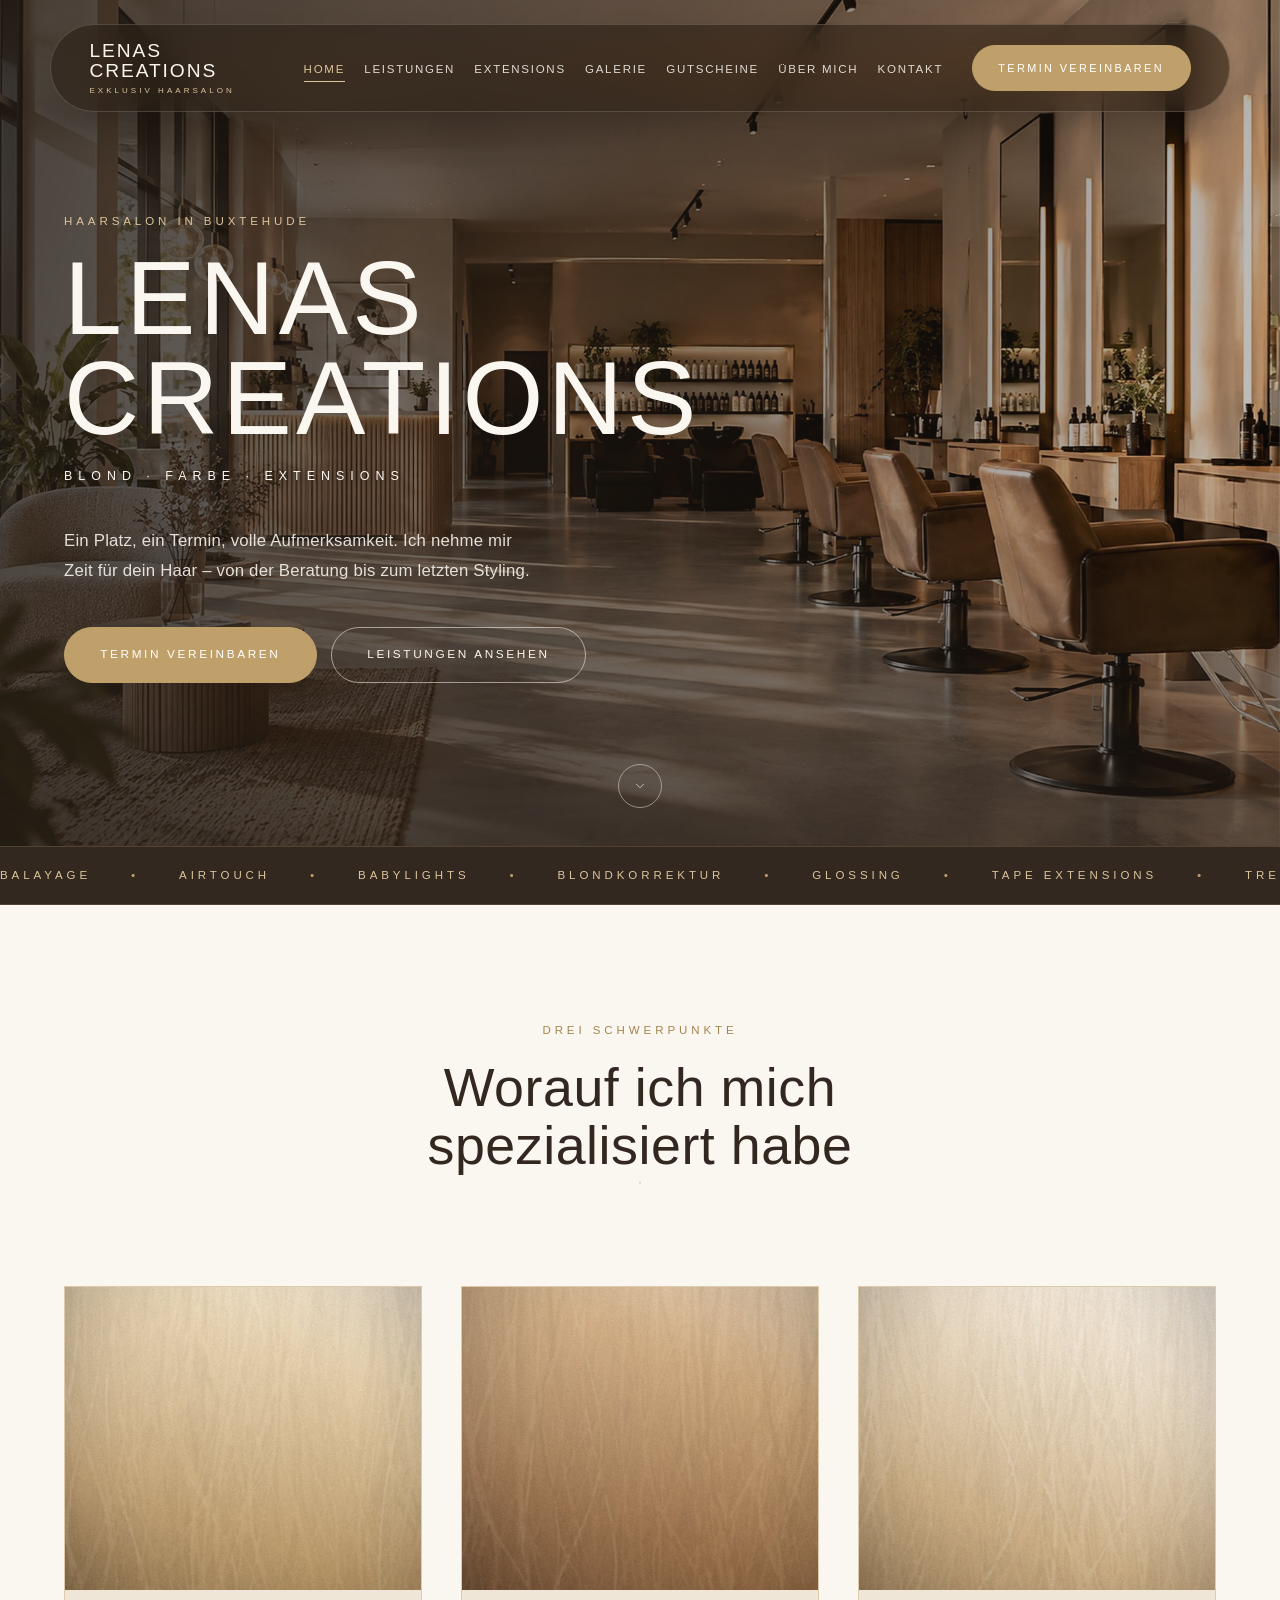
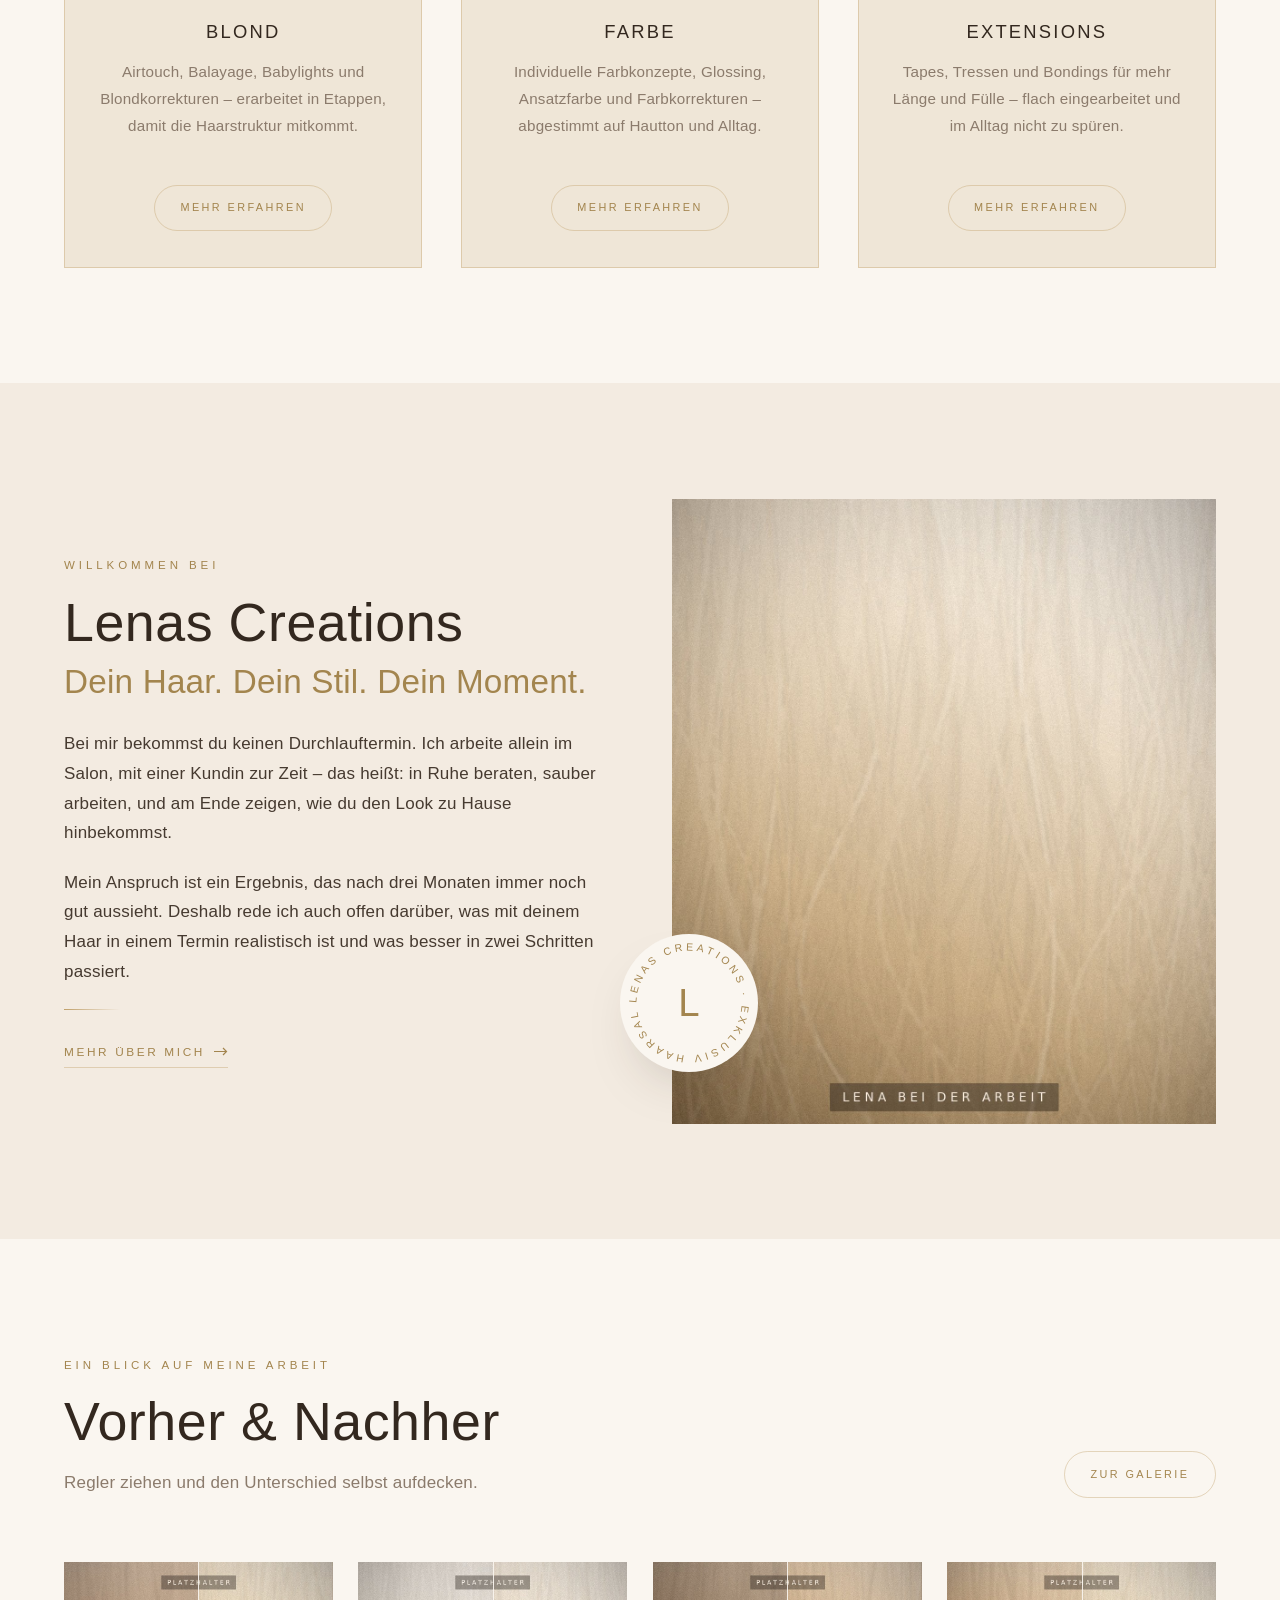
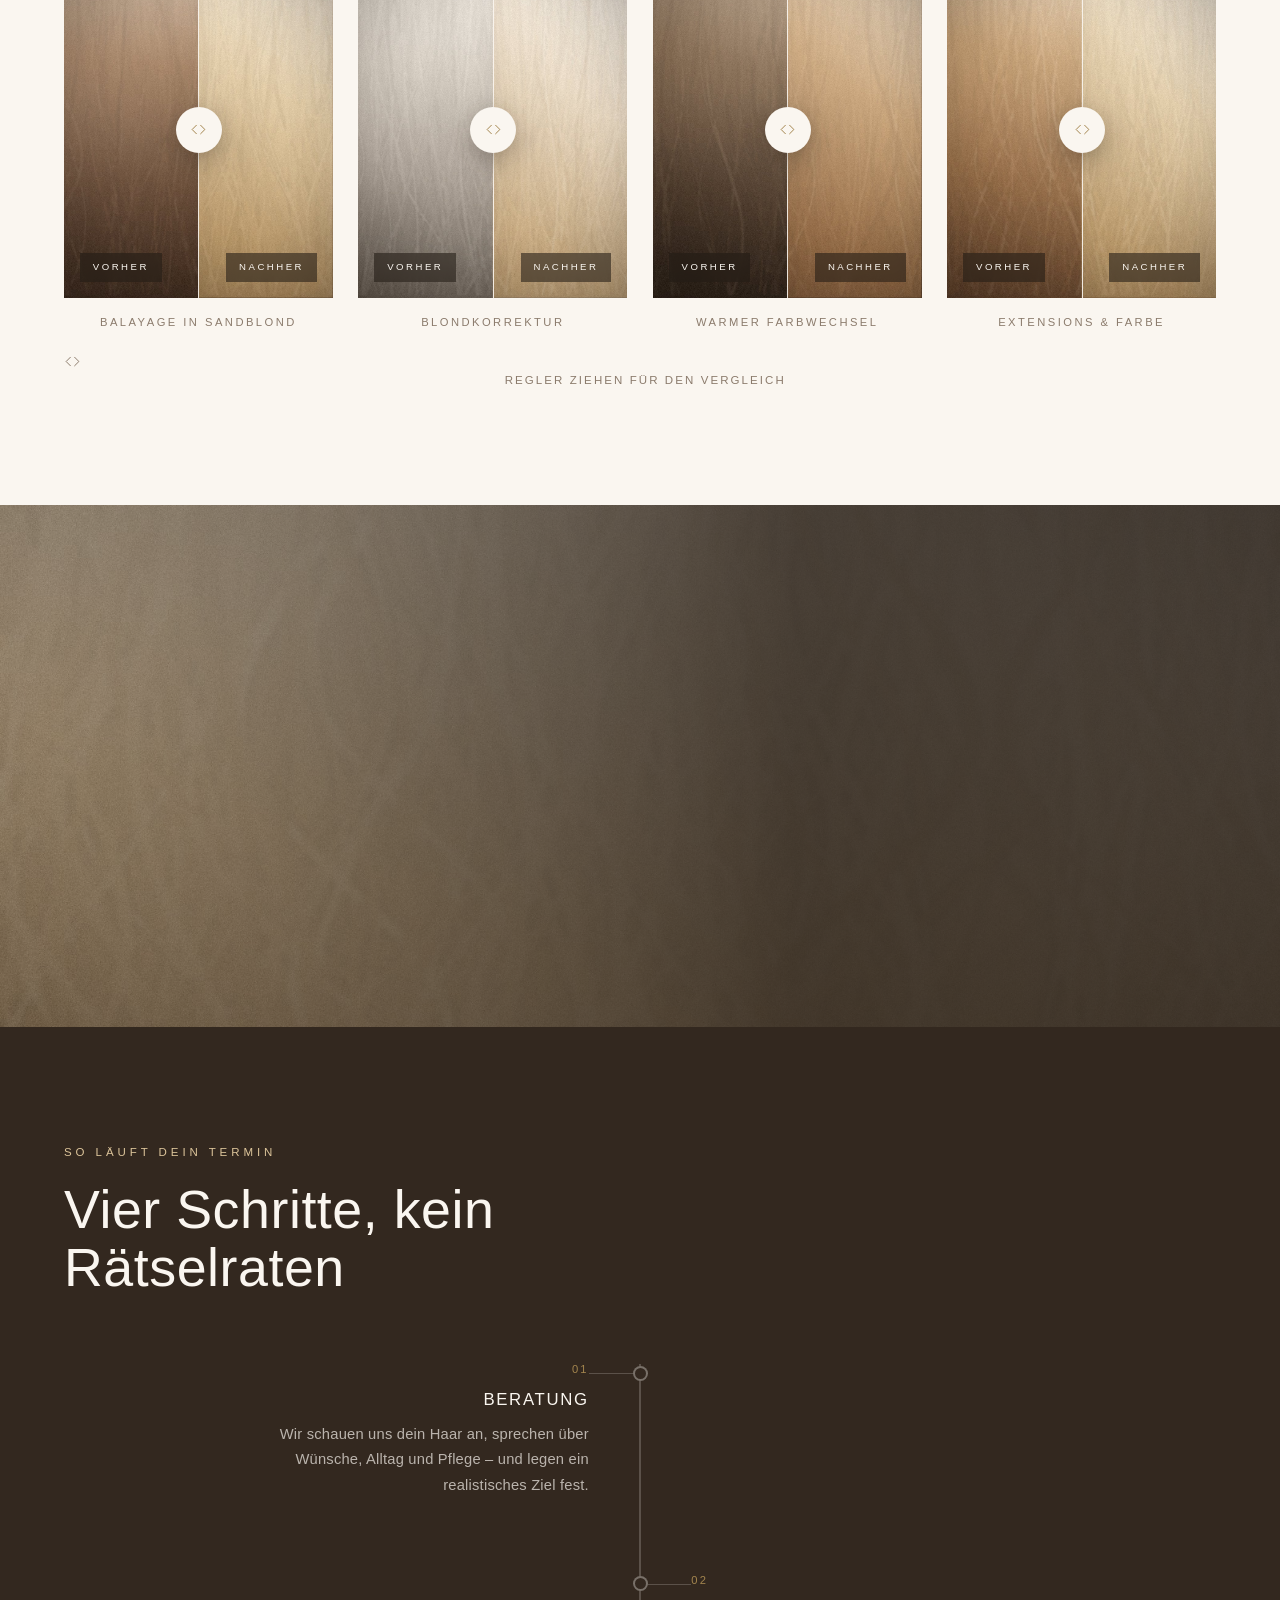
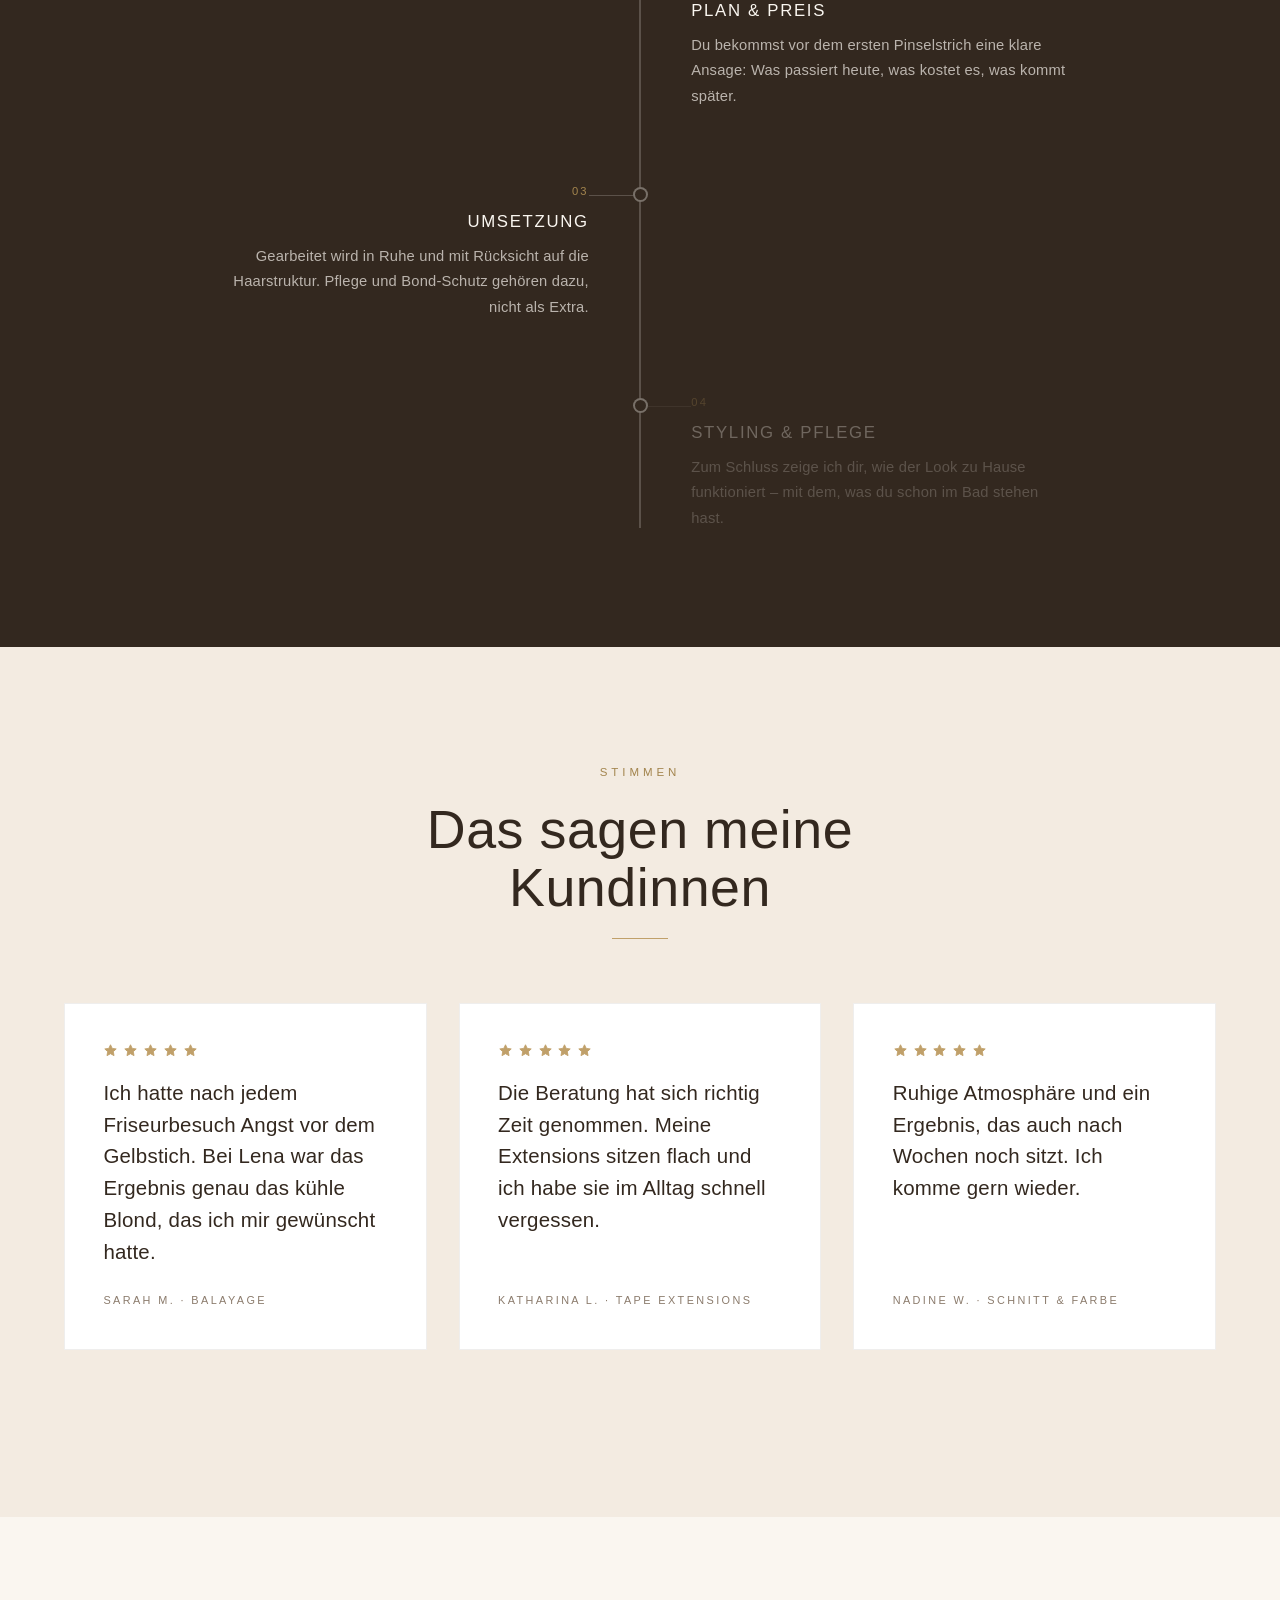
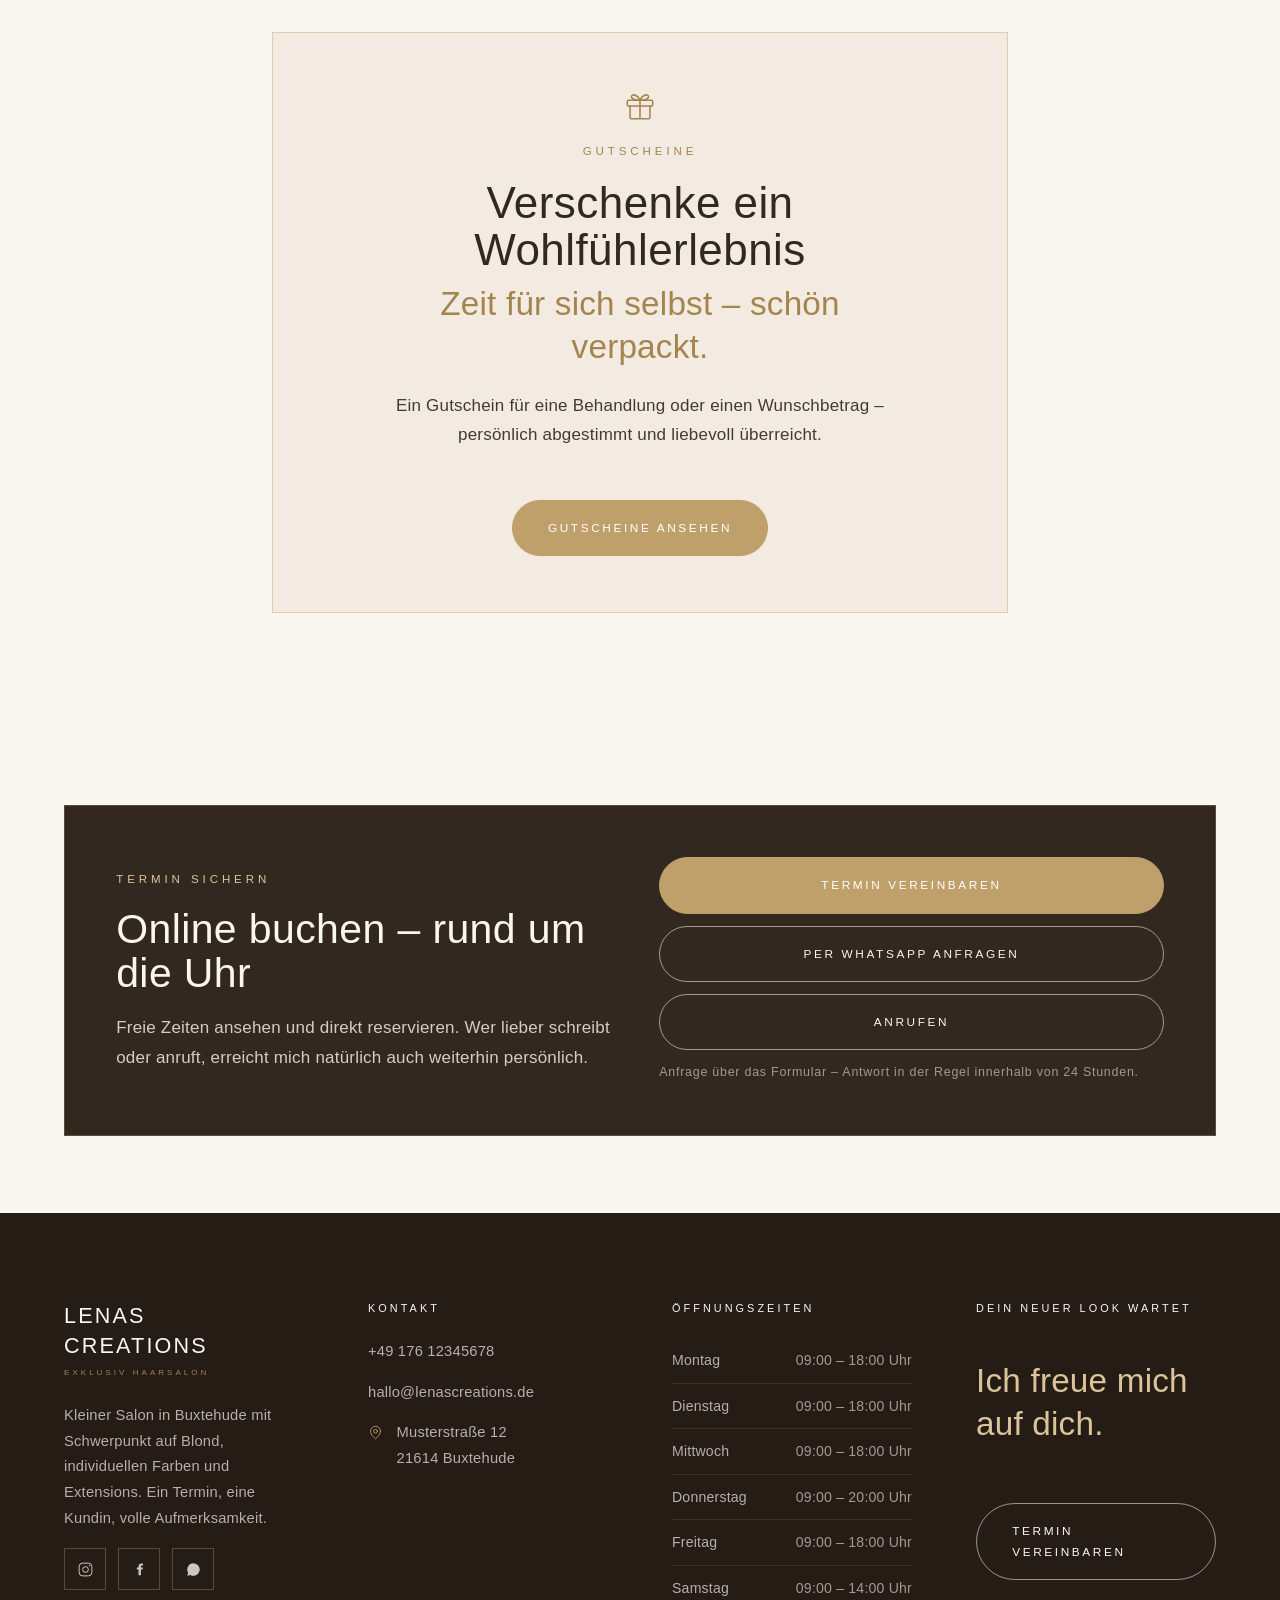
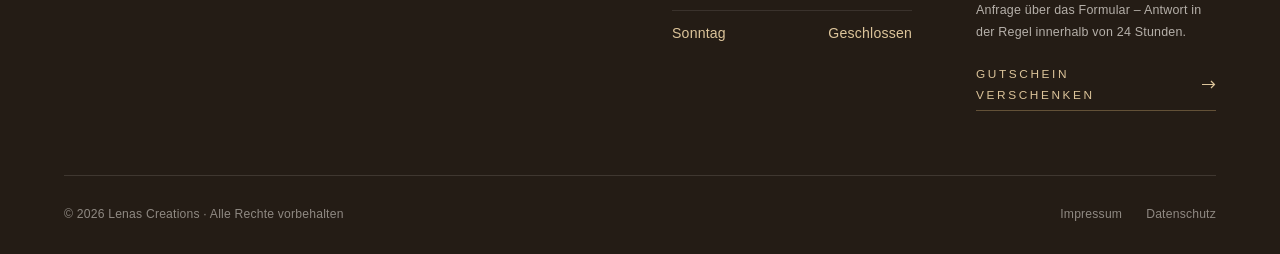
==== commit eb8cbba7: "Ueberarbeitete Seiten und neue Salonfotos aus dem lokalen Stand Startseite, Leistungen, Extensions, " ====
--- a/index.html
+++ b/index.html
@@ -93,7 +93,7 @@
     <div class="hero__media">
       <picture>
         <source media="(max-width: 700px)" srcset="images/hero-mobile.jpg">
-        <img src="images/hero.jpg" alt="Blondiertes, gewelltes Haar im Salon von Lenas Creations" width="1920" height="1200" fetchpriority="high">
+        <img src="images/hero.jpg" alt="Heller, moderner Empfangs- und Stylingbereich im Salon von Lenas Creations" width="1920" height="1200" fetchpriority="high">
       </picture>
     </div>
     <div class="hero__inner">
--- a/css/style.css
+++ b/css/style.css
@@ -386,7 +386,7 @@
 .hero__media::after {
   content: ""; position: absolute; inset: 0;
   background:
-    linear-gradient(105deg, rgba(36, 28, 21, .78) 0%, rgba(36, 28, 21, .46) 46%, rgba(36, 28, 21, .16) 100%),
+    linear-gradient(105deg, rgba(36, 28, 21, .84) 0%, rgba(36, 28, 21, .58) 46%, rgba(36, 28, 21, .22) 100%),
     linear-gradient(to top, rgba(36, 28, 21, .58), transparent 42%);
 }
 
@@ -413,7 +413,8 @@
 .hero__sub {
   margin-top: 1.1rem;
   font-size: .78rem; letter-spacing: .48em; text-transform: uppercase;
-  color: rgba(250, 246, 240, .82);
+  color: var(--cream);
+  text-shadow: 0 1px 10px rgba(36, 28, 21, .5);
   opacity: 0; animation: fadeUp 1s var(--ease) .55s forwards;
 }
 .hero__claim {
@@ -454,16 +455,23 @@
 .page-hero__media img { width: 100%; height: 100%; object-fit: cover; }
 .page-hero__media::after {
   content: ""; position: absolute; inset: 0;
-  background: linear-gradient(to top, rgba(36, 28, 21, .82), rgba(36, 28, 21, .34));
+  background: linear-gradient(to top, rgba(36, 28, 21, .9), rgba(36, 28, 21, .58) 62%, rgba(36, 28, 21, .28));
 }
 .page-hero__inner { width: 100%; max-width: var(--wrap); margin-inline: auto; }
-.page-hero h1 { color: var(--cream); font-size: clamp(2.5rem, 6vw, 4.25rem); }
-.page-hero .eyebrow { color: var(--gold-light); }
-.page-hero p { margin-top: 1.2rem; max-width: 36rem; color: rgba(250, 246, 240, .85); }
+.page-hero h1 {
+  color: var(--cream); font-size: clamp(2.5rem, 6vw, 4.25rem);
+  text-shadow: 0 2px 20px rgba(36, 28, 21, .55);
+}
+.page-hero .eyebrow { color: var(--gold-light); text-shadow: 0 1px 12px rgba(36, 28, 21, .85); }
+.page-hero p {
+  margin-top: 1.2rem; max-width: 36rem; color: var(--cream);
+  text-shadow: 0 1px 12px rgba(36, 28, 21, .6);
+}
 
 .breadcrumb {
   margin-top: 1.8rem; font-size: .68rem; letter-spacing: .2em;
-  text-transform: uppercase; color: rgba(250, 246, 240, .6);
+  text-transform: uppercase; color: rgba(250, 246, 240, .78);
+  text-shadow: 0 1px 10px rgba(36, 28, 21, .6);
 }
 .breadcrumb a:hover { color: var(--gold-light); }
 .breadcrumb span { margin-inline: .6rem; }
@@ -973,7 +981,7 @@
   background: var(--white);
   border: 1px solid var(--line);
   border-radius: 0;
-  font-size: .98rem; font-weight: 400; color: var(--espresso);
+  font-size: 1rem; font-weight: 400; color: var(--espresso);
   transition: border-color var(--fast), box-shadow var(--fast);
   appearance: none;
 }
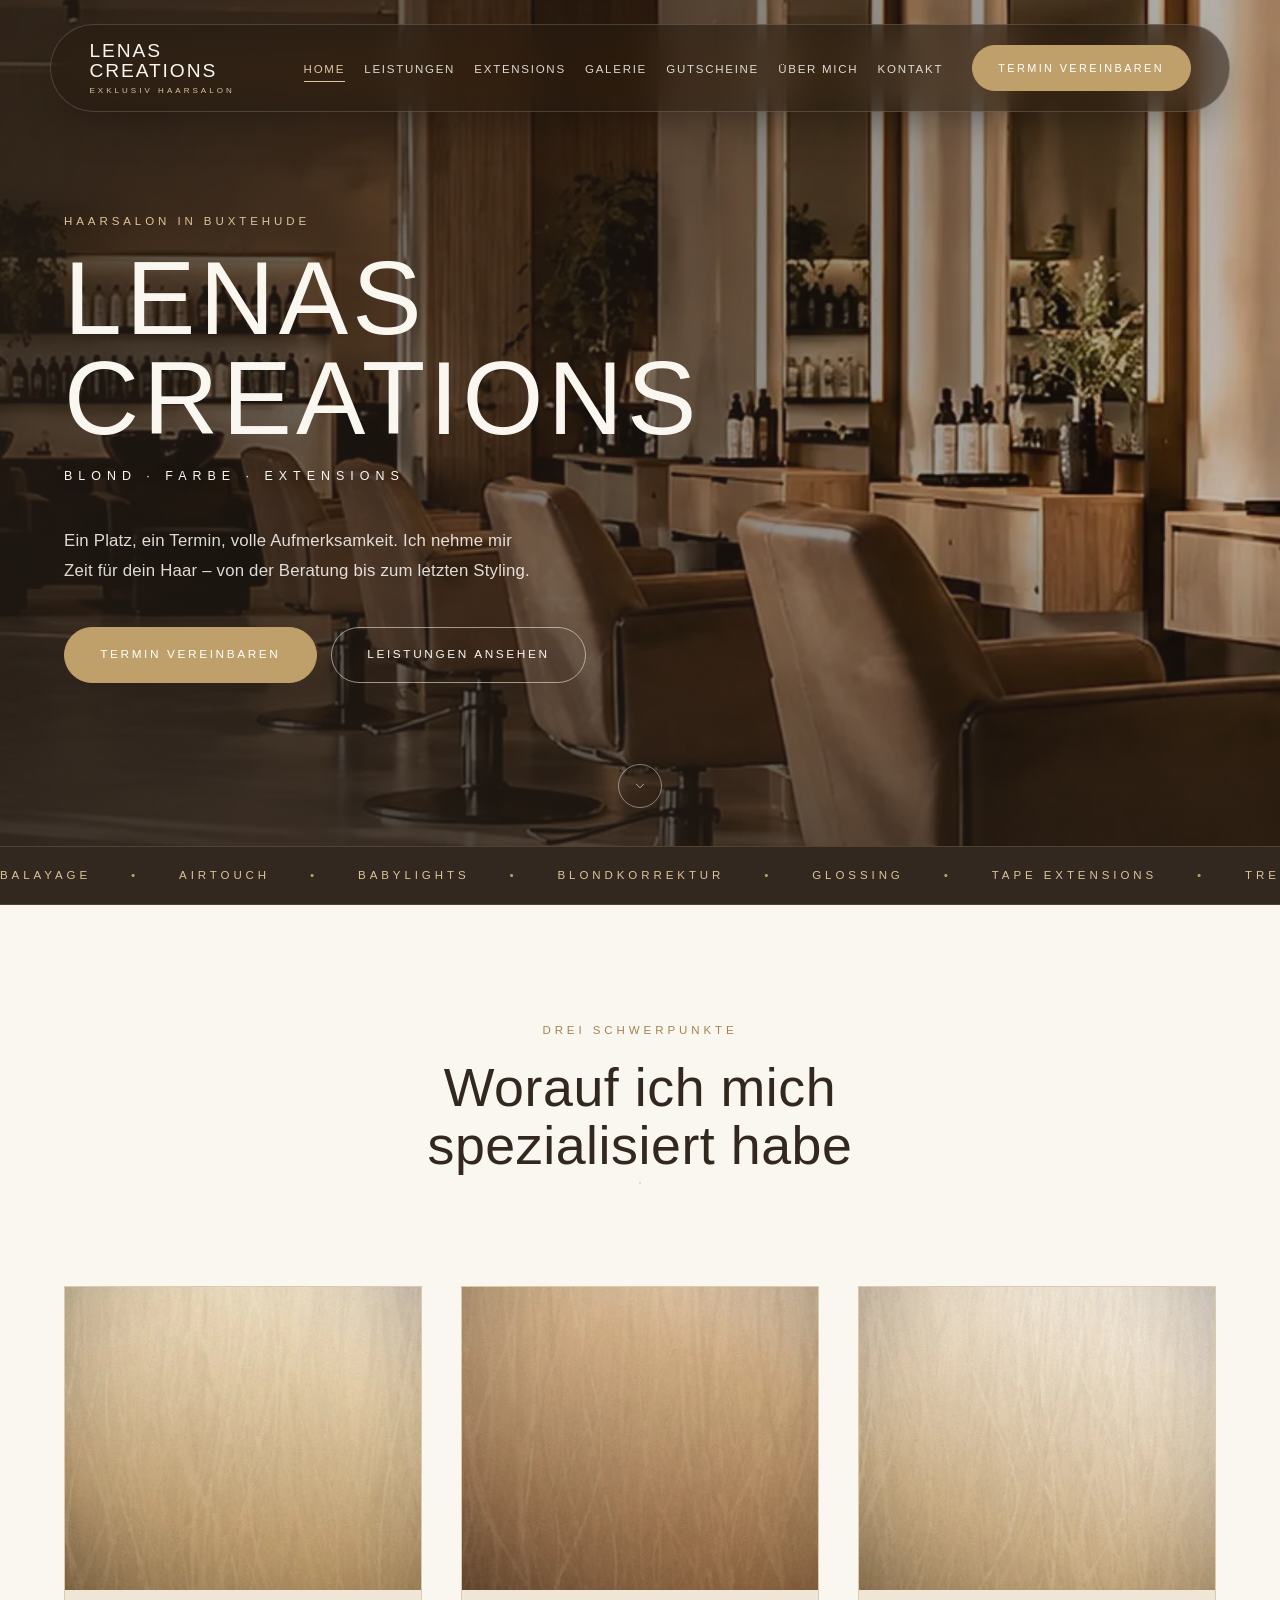
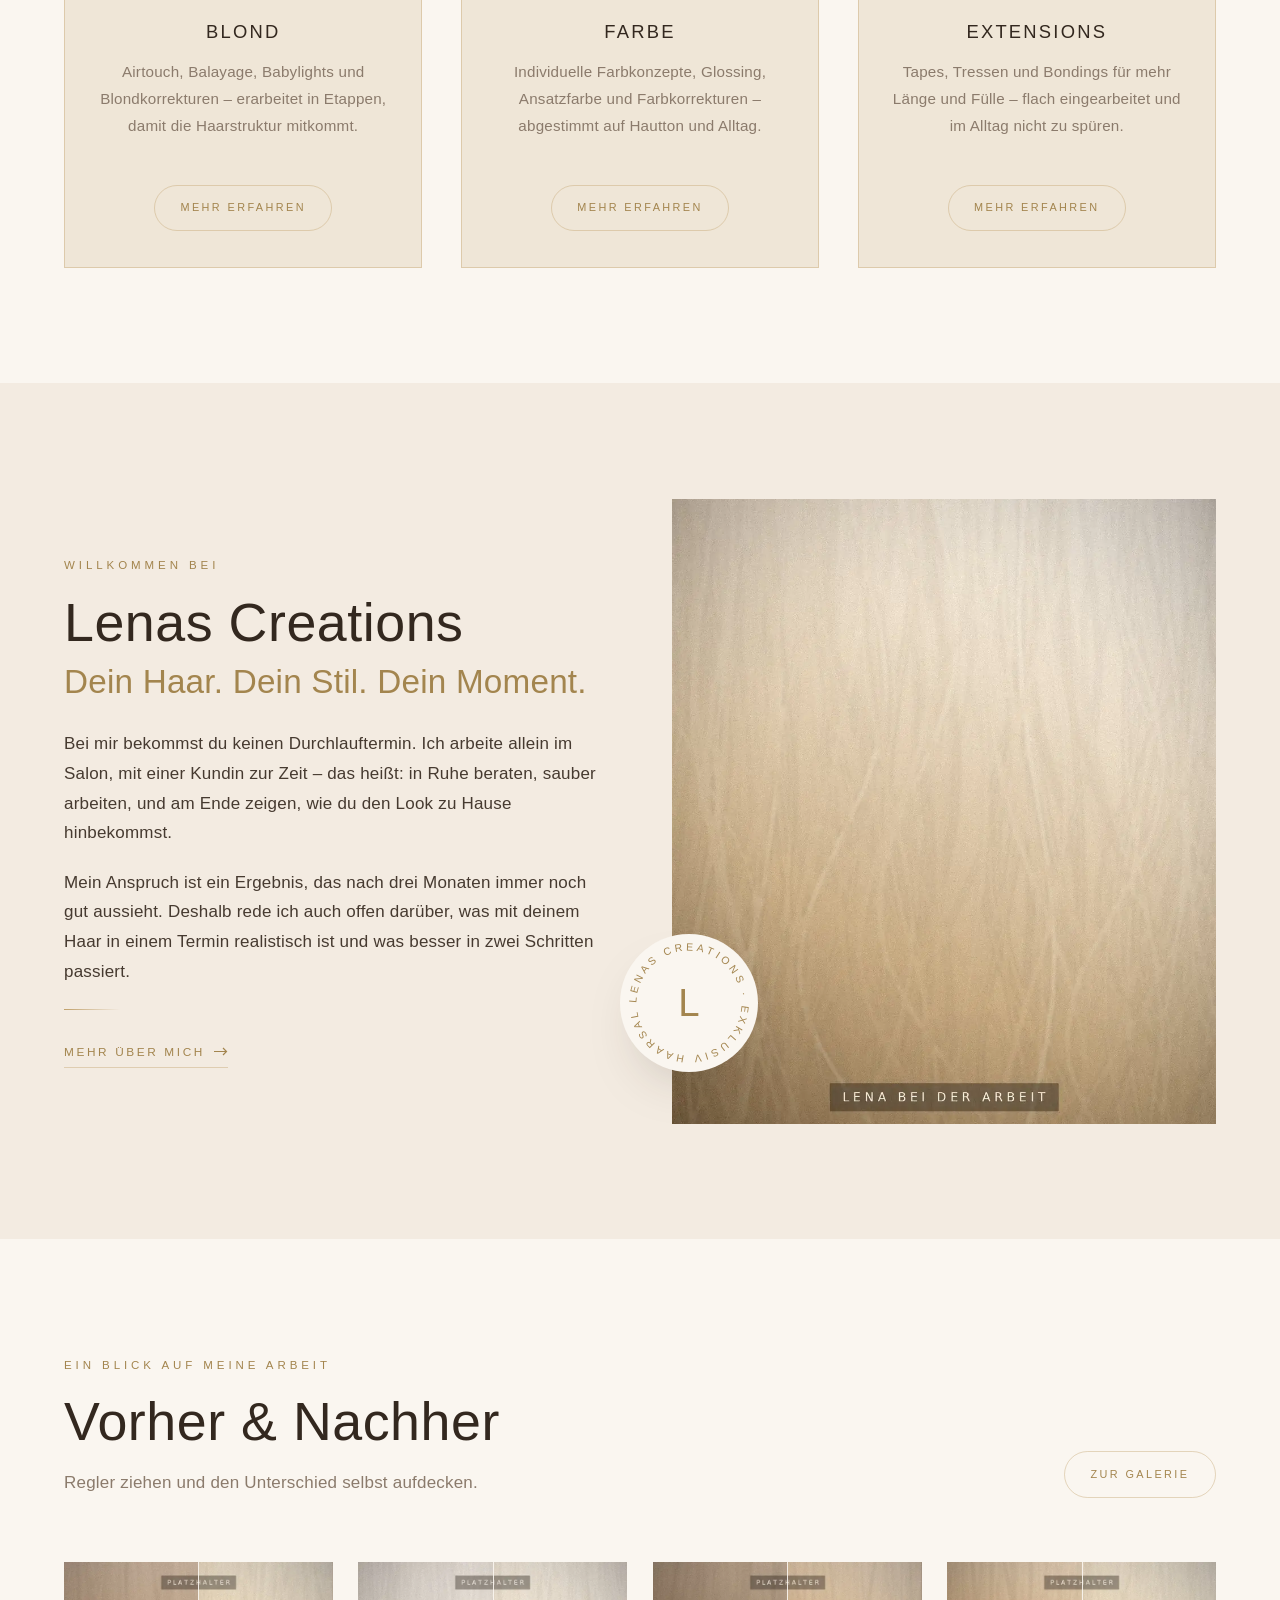
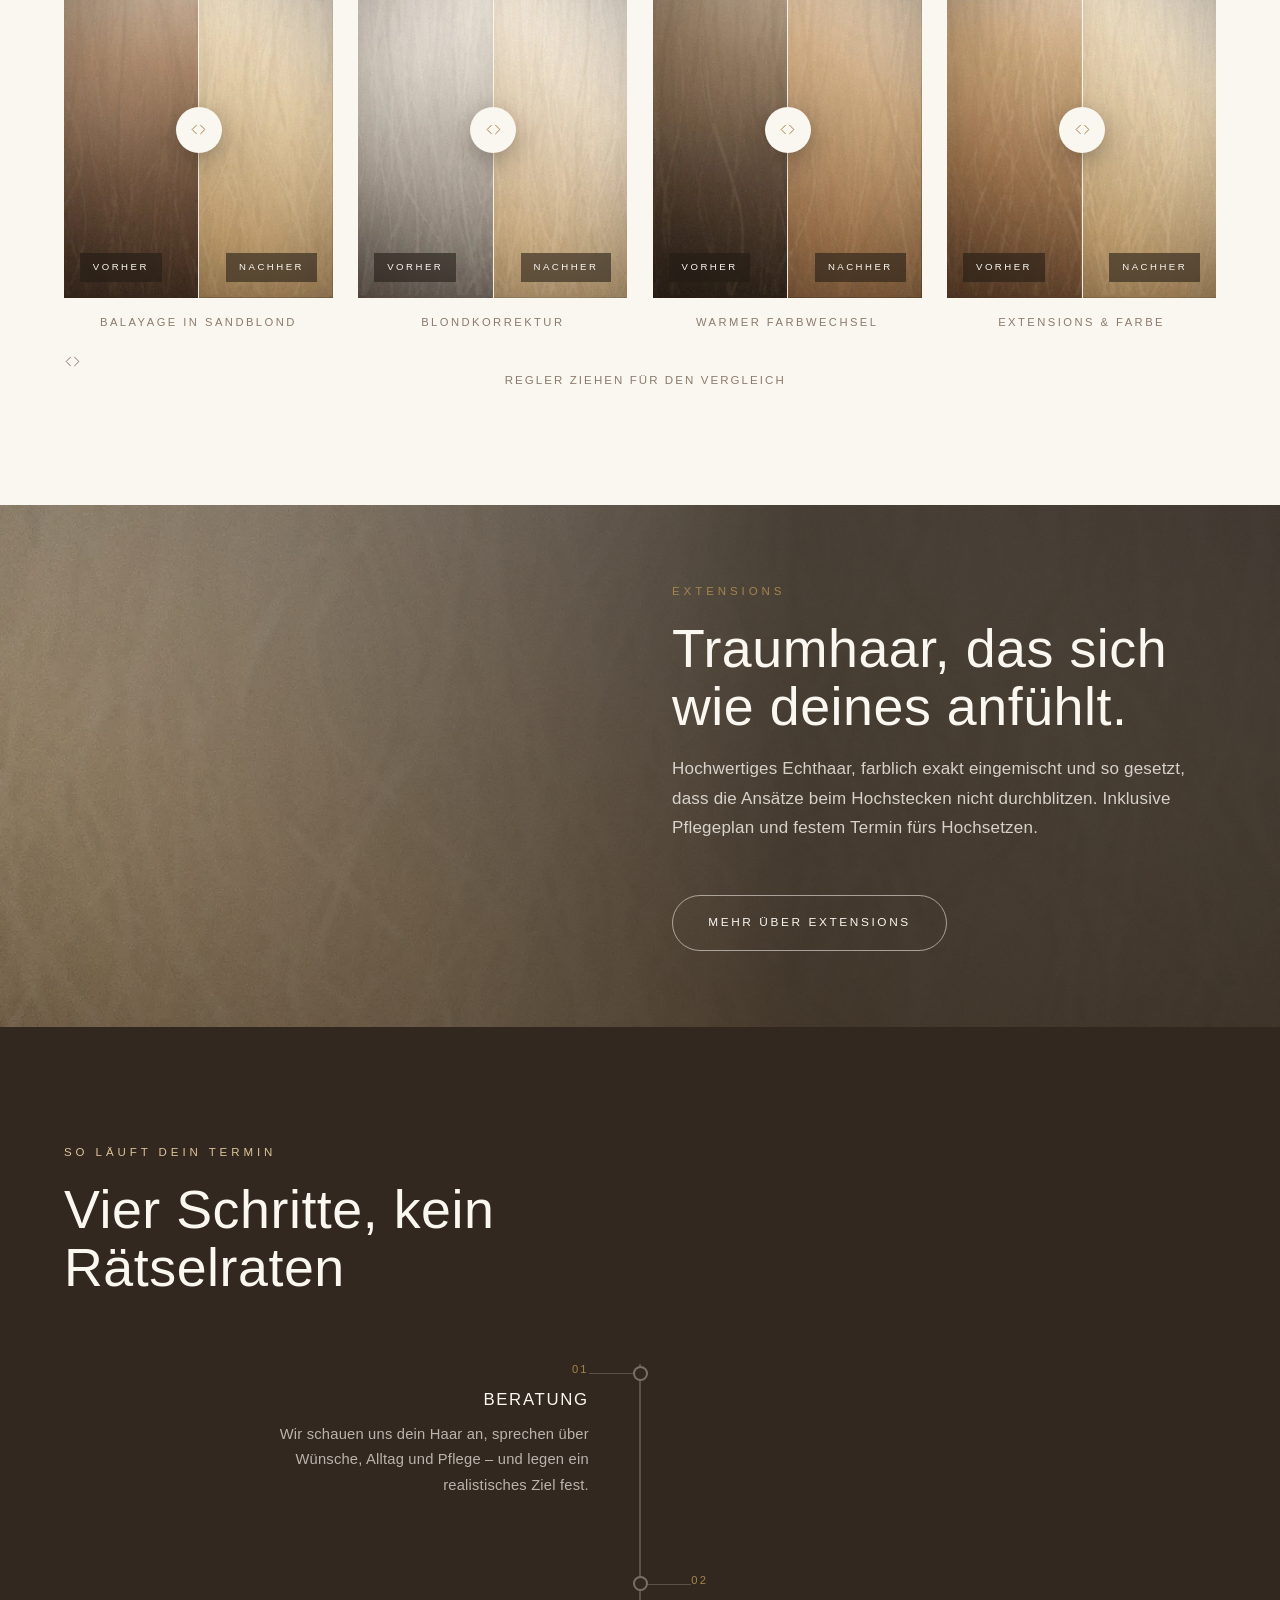
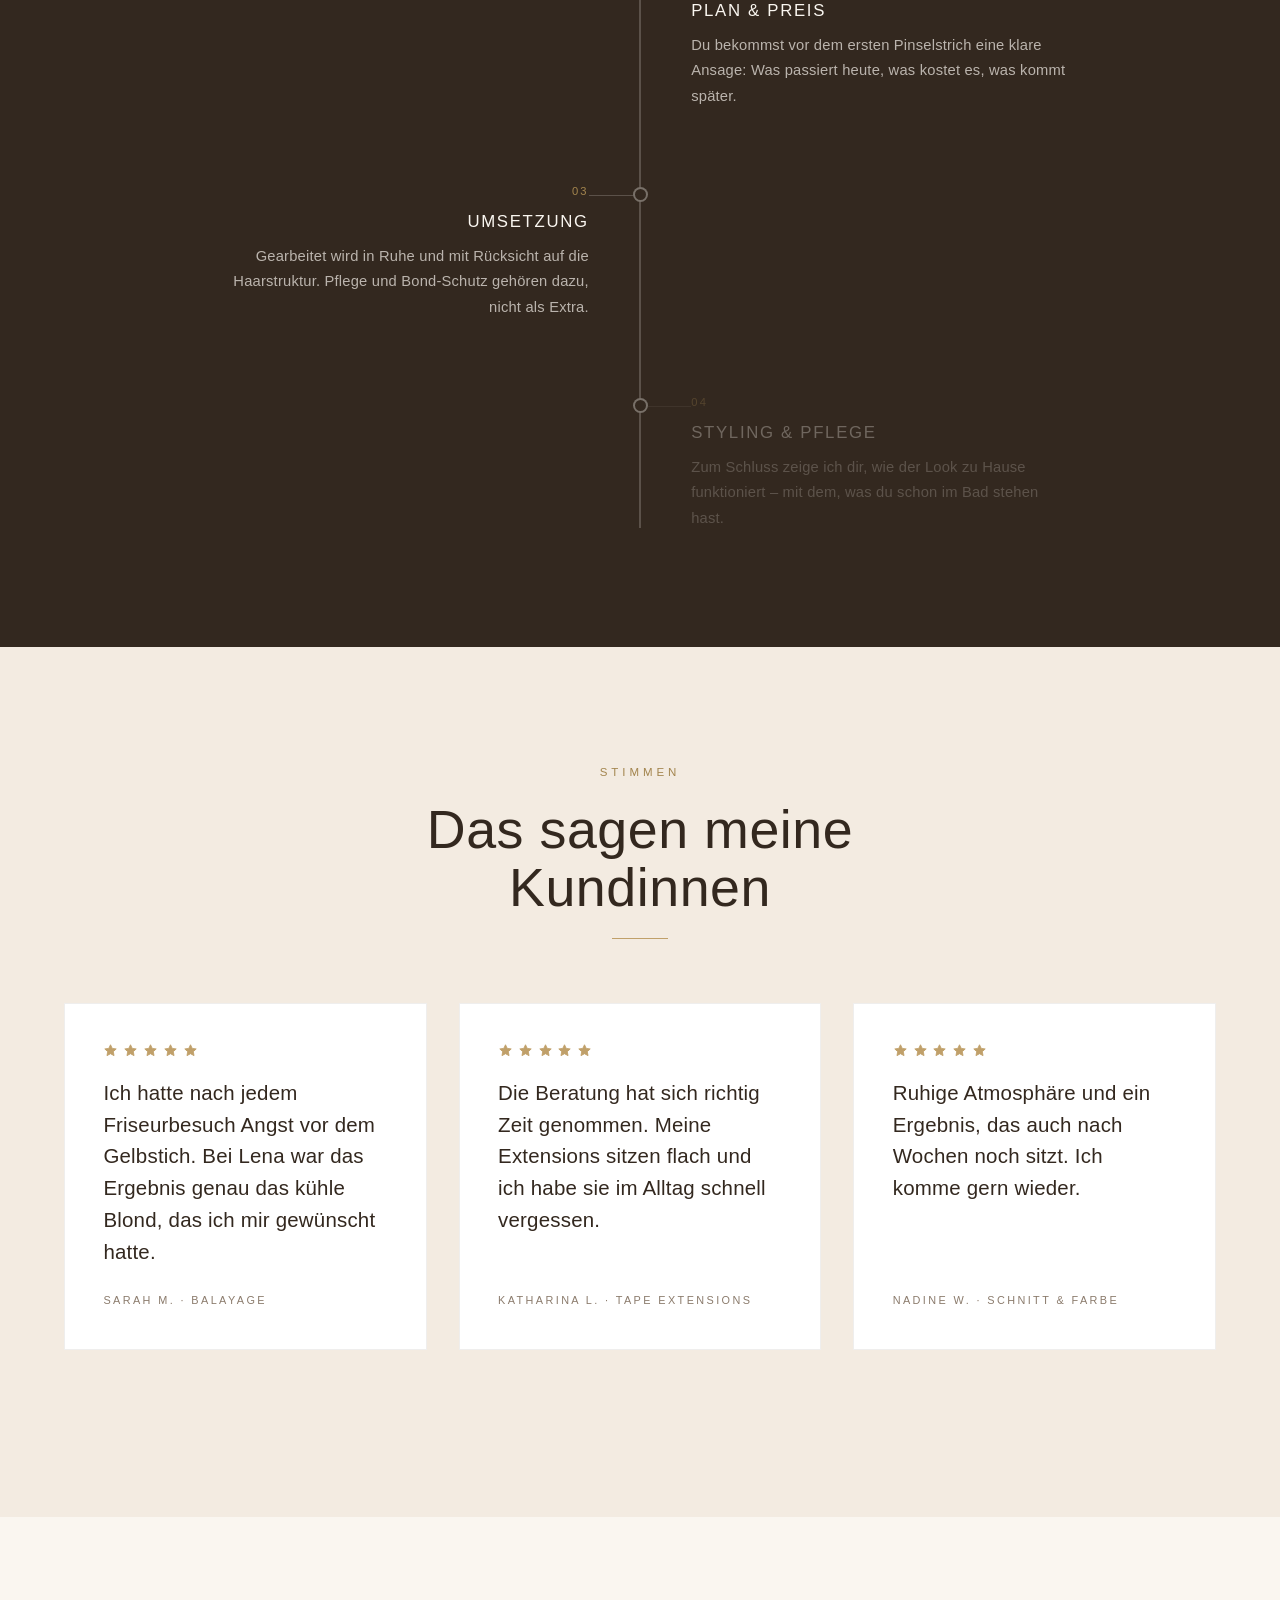
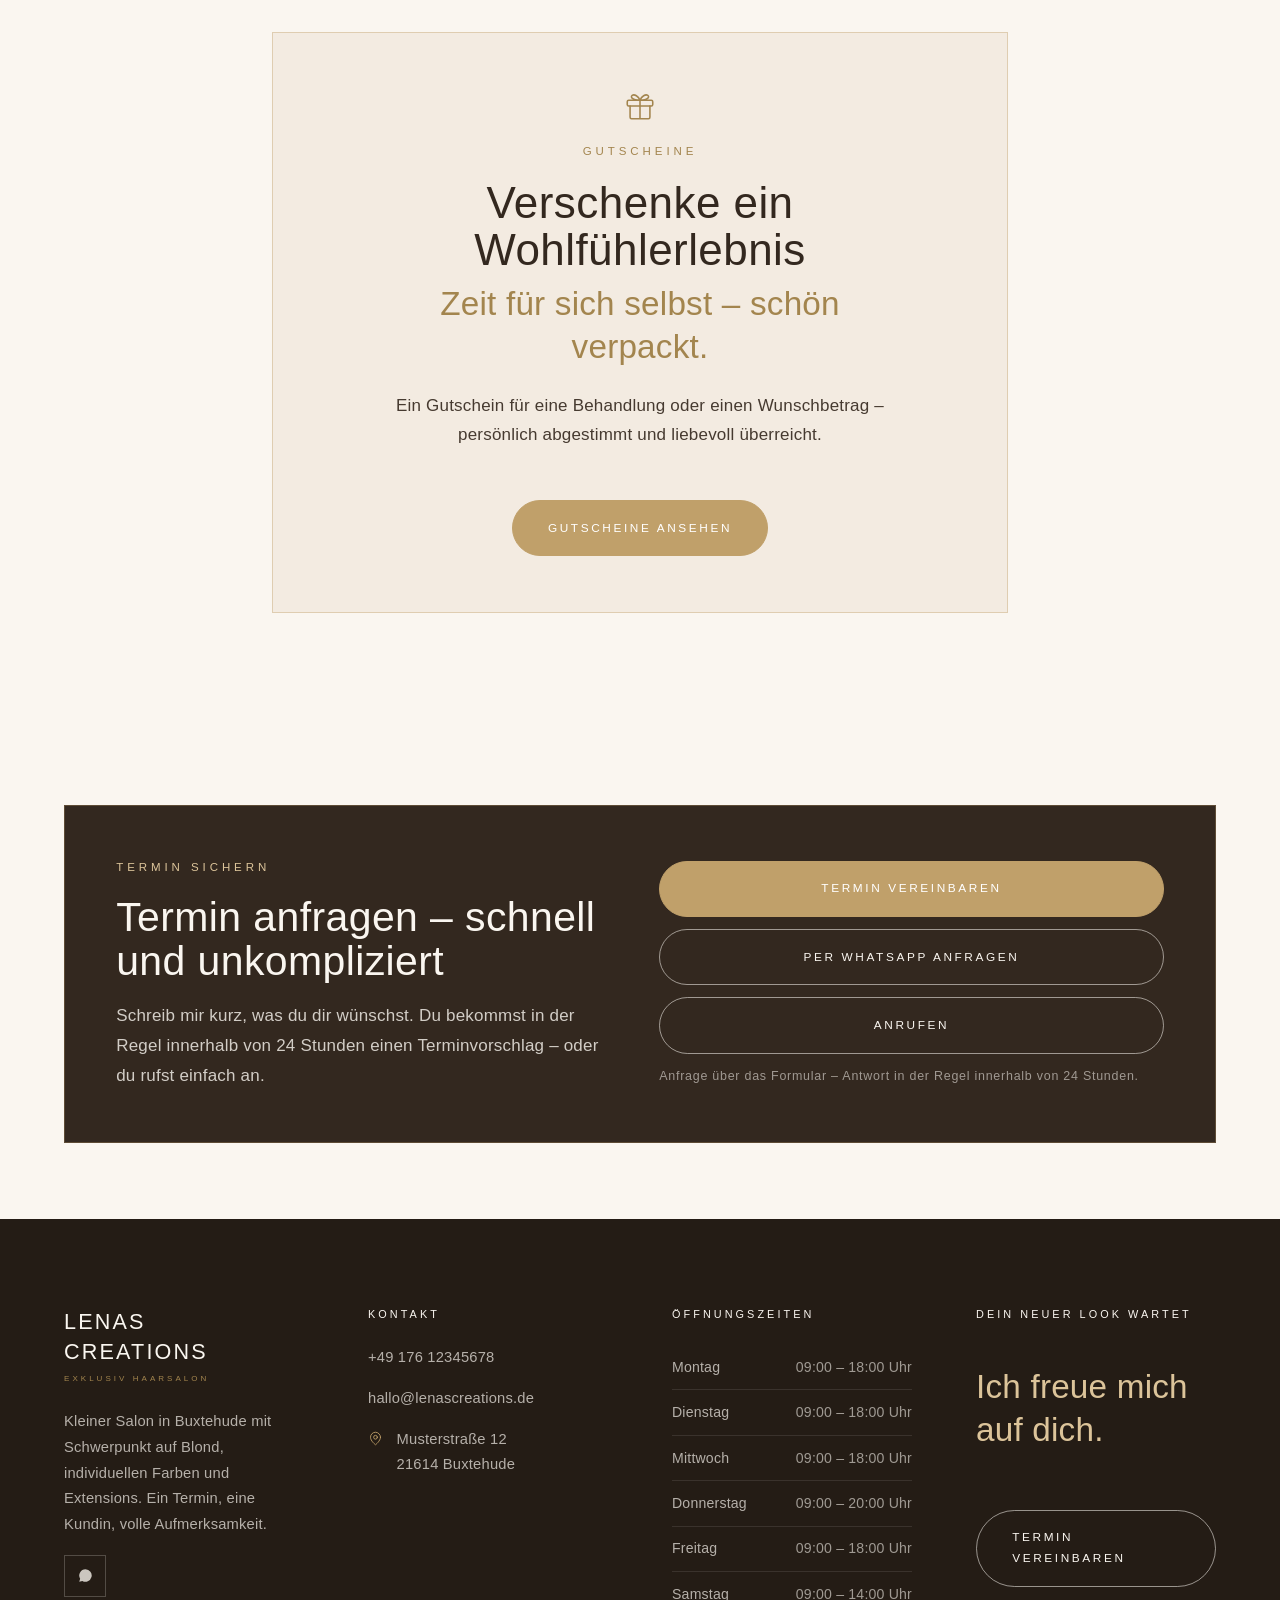
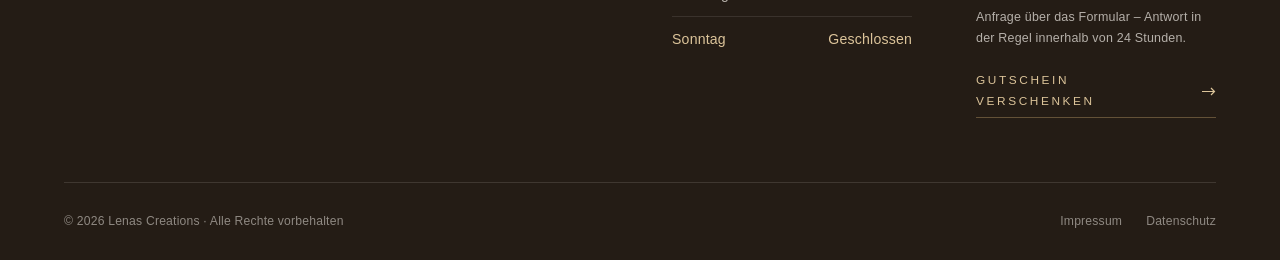
==== commit 6a5fee79: "Go-Live-Korrekturen: Sicherheit, Rechtstexte, Anschluesse, SEO, Bilder - Sicherheits-Header komplett" ====
--- a/index.html
+++ b/index.html
@@ -3,18 +3,18 @@
 <head>
 <meta charset="utf-8">
 <meta name="viewport" content="width=device-width, initial-scale=1">
-<title>Lenas Creations – Exklusiv Haarsalon in Buxtehude | Blond, Farbe & Extensions</title>
-<meta name="description" content="Haarsalon in Buxtehude mit Schwerpunkt auf Blond, individuellen Farbkonzepten und Extensions. Ein Termin, eine Kundin, volle Aufmerksamkeit. Jetzt Termin sichern.">
-<link rel="canonical" href="https://www.lenascreations.de/index.html">
+<title>Lenas Creations – Haarsalon in Buxtehude: Blond &amp; Extensions</title>
+<meta name="description" content="Lenas Creations: Haarsalon in Buxtehude mit Schwerpunkt Blond, Farbe und Extensions. Ein Termin, eine Kundin, volle Aufmerksamkeit – jetzt Termin anfragen.">
+<link rel="canonical" href="https://www.lenascreations.de/">
 <meta name="theme-color" content="#33281F">
 <meta name="robots" content="index, follow">
 
 <meta property="og:type" content="website">
 <meta property="og:locale" content="de_DE">
 <meta property="og:site_name" content="Lenas Creations">
-<meta property="og:title" content="Lenas Creations – Exklusiv Haarsalon in Buxtehude | Blond, Farbe & Extensions">
-<meta property="og:description" content="Haarsalon in Buxtehude mit Schwerpunkt auf Blond, individuellen Farbkonzepten und Extensions. Ein Termin, eine Kundin, volle Aufmerksamkeit. Jetzt Termin sichern.">
-<meta property="og:url" content="https://www.lenascreations.de/index.html">
+<meta property="og:title" content="Lenas Creations – Haarsalon in Buxtehude: Blond &amp; Extensions">
+<meta property="og:description" content="Lenas Creations: Haarsalon in Buxtehude mit Schwerpunkt Blond, Farbe und Extensions. Ein Termin, eine Kundin, volle Aufmerksamkeit – jetzt Termin anfragen.">
+<meta property="og:url" content="https://www.lenascreations.de/">
 <meta property="og:image" content="https://www.lenascreations.de/images/og-image.jpg">
 <meta name="twitter:card" content="summary_large_image">
 
@@ -92,14 +92,16 @@
   <section class="hero">
     <div class="hero__media">
       <picture>
+        <source media="(max-width: 700px)" type="image/webp" srcset="images/hero-mobile.webp">
         <source media="(max-width: 700px)" srcset="images/hero-mobile.jpg">
+        <source type="image/webp" srcset="images/hero.webp">
         <img src="images/hero.jpg" alt="Heller, moderner Empfangs- und Stylingbereich im Salon von Lenas Creations" width="1920" height="1200" fetchpriority="high">
       </picture>
     </div>
     <div class="hero__inner">
       <div class="hero__body">
         <span class="eyebrow hero__eyebrow">Haarsalon in Buxtehude</span>
-        <h1 class="hero__title"><span>Lenas</span><span>Creations</span></h1>
+        <h1 class="hero__title"><span>Lenas</span> <span>Creations</span></h1>
         <p class="hero__sub">Blond &middot; Farbe &middot; Extensions</p>
         <p class="hero__claim">
           Ein Platz, ein Termin, volle Aufmerksamkeit. Ich nehme mir Zeit für dein Haar –
@@ -143,7 +145,7 @@
 
         <article class="service-card reveal" data-delay="1">
           <div class="service-card__media">
-            <img src="images/leistung-blond.jpg" alt="Blonde Balayage mit weichen Übergängen" loading="lazy" width="900" height="1100">
+            <picture><source type="image/webp" srcset="images/leistung-blond.webp"><img src="images/leistung-blond.jpg" alt="Blonde Balayage mit weichen Übergängen" loading="lazy" width="900" height="1100"></picture>
           </div>
           <div class="service-card__body">
             <h3>Blond</h3>
@@ -154,7 +156,7 @@
 
         <article class="service-card reveal" data-delay="2">
           <div class="service-card__media">
-            <img src="images/leistung-farbe.jpg" alt="Warme Haarfarbe in Karamelltönen" loading="lazy" width="900" height="1100">
+            <picture><source type="image/webp" srcset="images/leistung-farbe.webp"><img src="images/leistung-farbe.jpg" alt="Warme Haarfarbe in Karamelltönen" loading="lazy" width="900" height="1100"></picture>
           </div>
           <div class="service-card__body">
             <h3>Farbe</h3>
@@ -165,7 +167,7 @@
 
         <article class="service-card reveal" data-delay="3">
           <div class="service-card__media">
-            <img src="images/leistung-extensions.jpg" alt="Einarbeiten von Tape Extensions" loading="lazy" width="900" height="1100">
+            <picture><source type="image/webp" srcset="images/leistung-extensions.webp"><img src="images/leistung-extensions.jpg" alt="Einarbeiten von Tape Extensions" loading="lazy" width="900" height="1100"></picture>
           </div>
           <div class="service-card__body">
             <h3>Extensions</h3>
@@ -200,7 +202,7 @@
         </div>
 
         <div class="split__media reveal" data-delay="2">
-          <img src="images/lena-arbeit.jpg" alt="Lena föhnt das Haar einer Kundin im Salon" loading="lazy" width="1200" height="1400">
+          <picture><source type="image/webp" srcset="images/lena-arbeit.webp"><img src="images/lena-arbeit.jpg" alt="Lena föhnt das Haar einer Kundin im Salon" loading="lazy" width="1200" height="1400"></picture>
           <div class="seal" aria-hidden="true">
             <svg class="seal__ring" viewBox="0 0 100 100">
               <defs><path id="sealpath" d="M50,50 m-38,0 a38,38 0 1,1 76,0 a38,38 0 1,1 -76,0"/></defs>
@@ -230,8 +232,8 @@
         
 <div>
   <div class="compare" style="--pos:50%">
-    <img src="images/ba-1-vorher.jpg" alt="Balayage in Sandblond – Haar vor der Behandlung" loading="lazy" width="900" height="1100">
-    <img class="compare__after" src="images/ba-1-nachher.jpg" alt="Balayage in Sandblond – Ergebnis nach der Behandlung" loading="lazy" width="900" height="1100">
+    <picture><source type="image/webp" srcset="images/ba-1-vorher.webp"><img src="images/ba-1-vorher.jpg" alt="Balayage in Sandblond – Haar vor der Behandlung" loading="lazy" width="900" height="1100"></picture>
+    <picture><source type="image/webp" srcset="images/ba-1-nachher.webp"><img class="compare__after" src="images/ba-1-nachher.jpg" alt="Balayage in Sandblond – Ergebnis nach der Behandlung" loading="lazy" width="900" height="1100"></picture>
     <span class="compare__tag compare__tag--before">Vorher</span>
     <span class="compare__tag compare__tag--after">Nachher</span>
     <span class="compare__handle"><span class="compare__knob"><svg width="17" height="17" viewBox="0 0 24 24" fill="none" stroke="currentColor" stroke-width="1.4" stroke-linecap="round" stroke-linejoin="round" aria-hidden="true"><path d="m9 6-6 6 6 6M15 6l6 6-6 6"/></svg></span></span>
@@ -243,8 +245,8 @@
 
 <div>
   <div class="compare" style="--pos:50%">
-    <img src="images/ba-2-vorher.jpg" alt="Blondkorrektur – Haar vor der Behandlung" loading="lazy" width="900" height="1100">
-    <img class="compare__after" src="images/ba-2-nachher.jpg" alt="Blondkorrektur – Ergebnis nach der Behandlung" loading="lazy" width="900" height="1100">
+    <picture><source type="image/webp" srcset="images/ba-2-vorher.webp"><img src="images/ba-2-vorher.jpg" alt="Blondkorrektur – Haar vor der Behandlung" loading="lazy" width="900" height="1100"></picture>
+    <picture><source type="image/webp" srcset="images/ba-2-nachher.webp"><img class="compare__after" src="images/ba-2-nachher.jpg" alt="Blondkorrektur – Ergebnis nach der Behandlung" loading="lazy" width="900" height="1100"></picture>
     <span class="compare__tag compare__tag--before">Vorher</span>
     <span class="compare__tag compare__tag--after">Nachher</span>
     <span class="compare__handle"><span class="compare__knob"><svg width="17" height="17" viewBox="0 0 24 24" fill="none" stroke="currentColor" stroke-width="1.4" stroke-linecap="round" stroke-linejoin="round" aria-hidden="true"><path d="m9 6-6 6 6 6M15 6l6 6-6 6"/></svg></span></span>
@@ -256,8 +258,8 @@
 
 <div>
   <div class="compare" style="--pos:50%">
-    <img src="images/ba-3-vorher.jpg" alt="Warmer Farbwechsel – Haar vor der Behandlung" loading="lazy" width="900" height="1100">
-    <img class="compare__after" src="images/ba-3-nachher.jpg" alt="Warmer Farbwechsel – Ergebnis nach der Behandlung" loading="lazy" width="900" height="1100">
+    <picture><source type="image/webp" srcset="images/ba-3-vorher.webp"><img src="images/ba-3-vorher.jpg" alt="Warmer Farbwechsel – Haar vor der Behandlung" loading="lazy" width="900" height="1100"></picture>
+    <picture><source type="image/webp" srcset="images/ba-3-nachher.webp"><img class="compare__after" src="images/ba-3-nachher.jpg" alt="Warmer Farbwechsel – Ergebnis nach der Behandlung" loading="lazy" width="900" height="1100"></picture>
     <span class="compare__tag compare__tag--before">Vorher</span>
     <span class="compare__tag compare__tag--after">Nachher</span>
     <span class="compare__handle"><span class="compare__knob"><svg width="17" height="17" viewBox="0 0 24 24" fill="none" stroke="currentColor" stroke-width="1.4" stroke-linecap="round" stroke-linejoin="round" aria-hidden="true"><path d="m9 6-6 6 6 6M15 6l6 6-6 6"/></svg></span></span>
@@ -269,8 +271,8 @@
 
 <div>
   <div class="compare" style="--pos:50%">
-    <img src="images/ba-4-vorher.jpg" alt="Extensions &amp; Farbe – Haar vor der Behandlung" loading="lazy" width="900" height="1100">
-    <img class="compare__after" src="images/ba-4-nachher.jpg" alt="Extensions &amp; Farbe – Ergebnis nach der Behandlung" loading="lazy" width="900" height="1100">
+    <picture><source type="image/webp" srcset="images/ba-4-vorher.webp"><img src="images/ba-4-vorher.jpg" alt="Extensions &amp; Farbe – Haar vor der Behandlung" loading="lazy" width="900" height="1100"></picture>
+    <picture><source type="image/webp" srcset="images/ba-4-nachher.webp"><img class="compare__after" src="images/ba-4-nachher.jpg" alt="Extensions &amp; Farbe – Ergebnis nach der Behandlung" loading="lazy" width="900" height="1100"></picture>
     <span class="compare__tag compare__tag--before">Vorher</span>
     <span class="compare__tag compare__tag--after">Nachher</span>
     <span class="compare__handle"><span class="compare__knob"><svg width="17" height="17" viewBox="0 0 24 24" fill="none" stroke="currentColor" stroke-width="1.4" stroke-linecap="round" stroke-linejoin="round" aria-hidden="true"><path d="m9 6-6 6 6 6M15 6l6 6-6 6"/></svg></span></span>
@@ -288,7 +290,7 @@
 
   <section class="band">
     <div class="band__media">
-      <img src="images/extensions-hero.jpg" alt="Detailaufnahme beim Einarbeiten von Extensions" loading="lazy" width="1600" height="1000">
+      <picture><source type="image/webp" srcset="images/extensions-hero.webp"><img src="images/extensions-hero.jpg" alt="Detailaufnahme beim Einarbeiten von Extensions" loading="lazy" width="1600" height="1000"></picture>
     </div>
     <div class="band__inner">
       <div class="band__body reveal">
@@ -318,7 +320,7 @@
             <span class="timeline__node" aria-hidden="true"></span>
             <div class="timeline__card">
               <span class="timeline__num">01</span>
-              <h4>Beratung</h4>
+              <h3>Beratung</h3>
               <p>Wir schauen uns dein Haar an, sprechen über Wünsche, Alltag und Pflege – und legen ein realistisches Ziel fest.</p>
             </div>
           </li>
@@ -326,7 +328,7 @@
             <span class="timeline__node" aria-hidden="true"></span>
             <div class="timeline__card">
               <span class="timeline__num">02</span>
-              <h4>Plan &amp; Preis</h4>
+              <h3>Plan &amp; Preis</h3>
               <p>Du bekommst vor dem ersten Pinselstrich eine klare Ansage: Was passiert heute, was kostet es, was kommt später.</p>
             </div>
           </li>
@@ -334,7 +336,7 @@
             <span class="timeline__node" aria-hidden="true"></span>
             <div class="timeline__card">
               <span class="timeline__num">03</span>
-              <h4>Umsetzung</h4>
+              <h3>Umsetzung</h3>
               <p>Gearbeitet wird in Ruhe und mit Rücksicht auf die Haarstruktur. Pflege und Bond-Schutz gehören dazu, nicht als Extra.</p>
             </div>
           </li>
@@ -342,7 +344,7 @@
             <span class="timeline__node" aria-hidden="true"></span>
             <div class="timeline__card">
               <span class="timeline__num">04</span>
-              <h4>Styling &amp; Pflege</h4>
+              <h3>Styling &amp; Pflege</h3>
               <p>Zum Schluss zeige ich dir, wie der Look zu Hause funktioniert – mit dem, was du schon im Bad stehen hast.</p>
             </div>
           </li>
@@ -399,10 +401,16 @@
       <div class="booking-panel reveal">
         <div>
           <span class="eyebrow">Termin sichern</span>
-          <h2 style="font-size:clamp(1.8rem,3.2vw,2.6rem)">Online buchen – rund um die Uhr</h2>
-          <p style="margin-top:1.1rem">
+          <!-- Zwei Fassungen: mit Buchungslink (config.js) die Online-Buchung, sonst die Anfrage -->
+          <h2 style="font-size:clamp(1.8rem,3.2vw,2.6rem)" data-if-booking hidden>Online buchen – rund um die Uhr</h2>
+          <p style="margin-top:1.1rem" data-if-booking hidden>
             Freie Zeiten ansehen und direkt reservieren. Wer lieber schreibt oder anruft,
             erreicht mich natürlich auch weiterhin persönlich.
+          </p>
+          <h2 style="font-size:clamp(1.8rem,3.2vw,2.6rem)" data-if-no-booking>Termin anfragen – schnell und unkompliziert</h2>
+          <p style="margin-top:1.1rem" data-if-no-booking>
+            Schreib mir kurz, was du dir wünschst. Du bekommst in der Regel innerhalb von
+            24 Stunden einen Terminvorschlag – oder du rufst einfach an.
           </p>
         </div>
         <div class="booking-panel__actions">
@@ -435,7 +443,7 @@
       </div>
 
       <div>
-        <h4 class="footer__title">Kontakt</h4>
+        <h3 class="footer__title">Kontakt</h3>
         <address class="footer__contact">
           <a data-phone data-phone-text href="tel:"><svg width="15" height="15" viewBox="0 0 24 24" fill="none" stroke="currentColor" stroke-width="1.4" stroke-linecap="round" stroke-linejoin="round" aria-hidden="true"><path d="M22 16.9v3a2 2 0 0 1-2.2 2 19.8 19.8 0 0 1-8.6-3.1 19.5 19.5 0 0 1-6-6A19.8 19.8 0 0 1 2.1 4.2 2 2 0 0 1 4.1 2h3a2 2 0 0 1 2 1.7c.1 1 .4 1.9.7 2.8a2 2 0 0 1-.4 2.1L8.1 9.9a16 16 0 0 0 6 6l1.3-1.3a2 2 0 0 1 2.1-.4c.9.3 1.8.6 2.8.7a2 2 0 0 1 1.7 2z"/></svg></a>
           <a data-mail data-mail-text href="mailto:"><svg width="15" height="15" viewBox="0 0 24 24" fill="none" stroke="currentColor" stroke-width="1.4" stroke-linecap="round" stroke-linejoin="round" aria-hidden="true"><rect x="2" y="4" width="20" height="16" rx="2"/><path d="m2 7 10 6 10-6"/></svg></a>
@@ -444,12 +452,12 @@
       </div>
 
       <div>
-        <h4 class="footer__title">Öffnungszeiten</h4>
+        <h3 class="footer__title">Öffnungszeiten</h3>
         <ul class="hours" data-hours></ul>
       </div>
 
       <div class="footer__cta">
-        <h4 class="footer__title">Dein neuer Look wartet</h4>
+        <h3 class="footer__title">Dein neuer Look wartet</h3>
         <p class="script">Ich freue mich auf dich.</p>
         <a class="btn btn--light" data-booking href="kontakt.html#termin"><span>Termin vereinbaren</span><svg class="btn__ext" viewBox="0 0 12 12" fill="none" stroke="currentColor" stroke-width="1.3" stroke-linecap="round" stroke-linejoin="round" aria-hidden="true"><path d="M4.5 1.5h6v6"/><path d="M10.5 1.5 5 7"/><path d="M9 8v2.5h-7.5V3H4"/></svg></a>
         <span class="footer__contact" style="font-size:.78rem" data-booking-note></span>
--- a/css/style.css
+++ b/css/style.css
@@ -724,7 +724,7 @@
   padding-bottom: 1.1rem; margin-bottom: .5rem;
   border-bottom: 1px solid var(--line);
 }
-.price-block__head h3 { text-transform: uppercase; letter-spacing: .14em; font-size: clamp(1.1rem, 1.4vw, 1.4rem); font-weight: 500; }
+.price-block__head :is(h2, h3) { text-transform: uppercase; letter-spacing: .14em; font-size: clamp(1.1rem, 1.4vw, 1.4rem); font-weight: 500; }
 /* Zusatz-Label rechts neben der Rubrik in Schreibschrift (z. B. „Preis", „inkl. Waschen") */
 .price-block__note {
   margin-left: auto;
@@ -771,7 +771,7 @@
   position: absolute; top: 1.1rem; left: 0;
   font-family: var(--body); font-size: .7rem; letter-spacing: .24em; color: var(--gold-deep);
 }
-.step h4 { text-transform: uppercase; letter-spacing: .1em; font-size: 1.05rem; margin-bottom: .8rem; }
+.step h3 { text-transform: uppercase; letter-spacing: .1em; font-size: 1.05rem; margin-bottom: .8rem; }
 .step p { font-size: .92rem; color: var(--muted); }
 .section--dark .step { border-color: rgba(250, 246, 240, .18); }
 .section--dark .step p { color: rgba(250, 246, 240, .68); }
@@ -861,7 +861,7 @@
 }
 .timeline__item.is-active .timeline__num { color: var(--gold-light); }
 
-.timeline__card h4 {
+.timeline__card h3 {
   text-transform: uppercase; letter-spacing: .1em;
   font-size: 1.05rem; margin-bottom: .8rem;
 }
@@ -948,7 +948,7 @@
   grid-template-columns: repeat(auto-fit, minmax(min(100%, 220px), 1fr)); }
 .info-tile { padding: clamp(1.5rem, 2.5vw, 2rem); background: var(--white); border: 1px solid var(--line-soft); }
 .info-tile__icon { color: var(--gold-deep); margin-bottom: 1.1rem; }
-.info-tile h4 { text-transform: uppercase; letter-spacing: .12em; font-size: .95rem; font-weight: 500; margin-bottom: .7rem; }
+.info-tile h3 { text-transform: uppercase; letter-spacing: .12em; font-size: .95rem; font-weight: 500; margin-bottom: .7rem; }
 .info-tile p, .info-tile address {
   font-size: .95rem; font-weight: 400; color: var(--ink); font-style: normal; line-height: 1.7;
 }
@@ -1195,7 +1195,7 @@
 
 /* ---------- 9 · FOOTER -------------------------------------------------- */
 .footer { background: var(--espresso-deep); color: rgba(250, 246, 240, .68); padding-top: clamp(3.5rem, 7vw, 6rem); }
-.footer h4, .footer .brand__mark { color: var(--cream); }
+.footer h3, .footer .brand__mark { color: var(--cream); }
 .footer a:hover { color: var(--gold-light); }
 
 .footer__grid {
